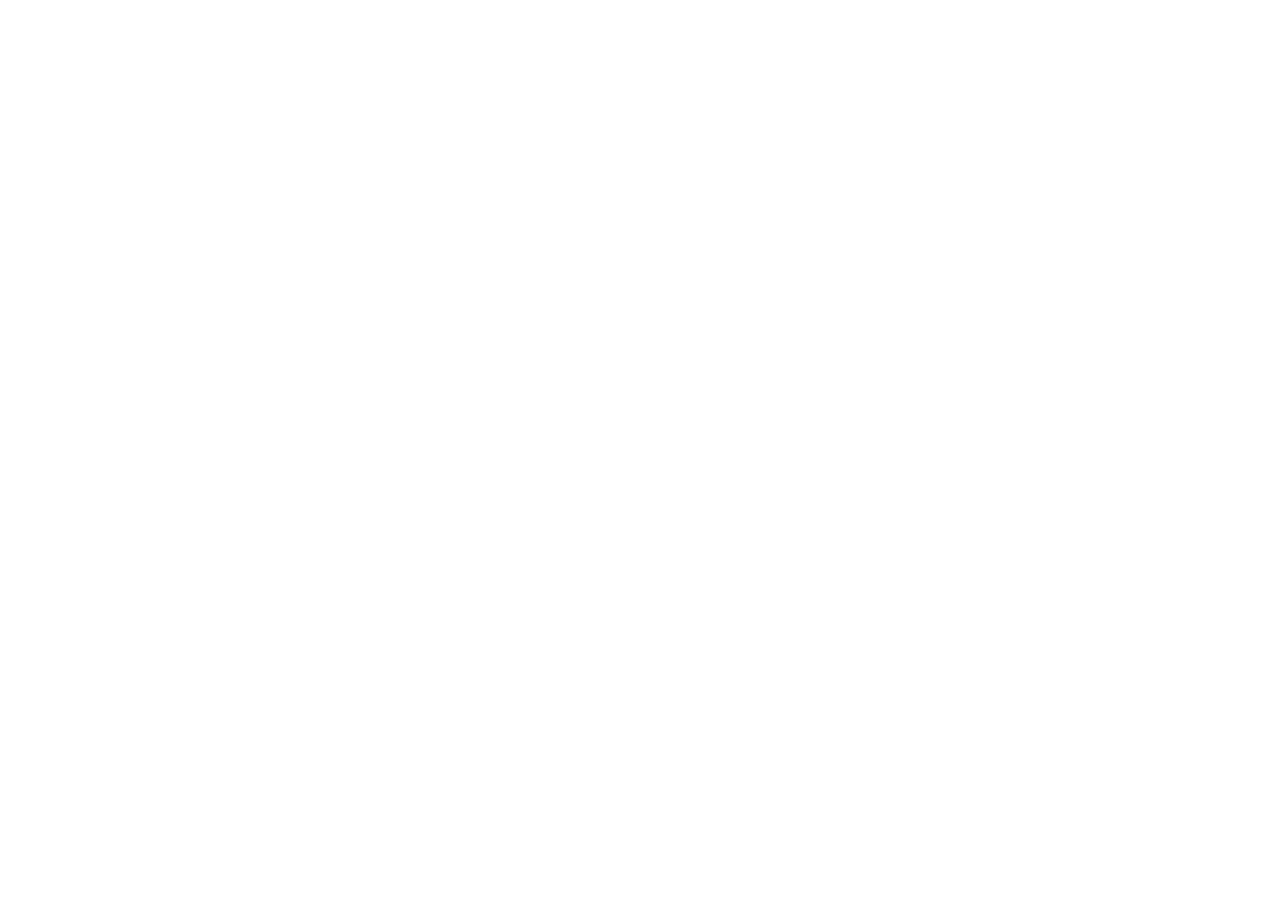
==== www/index.html @ b35c1540 "first commit" ====
<!DOCTYPE html>
<html>
  <head>
    <meta charset="utf-8">
    <meta name="viewport" content="initial-scale=1, maximum-scale=1, user-scalable=no, width=device-width">
    <title></title>

    <link href="lib/ionic/css/ionic.css" rel="stylesheet">
    <link href="css/style.css" rel="stylesheet">

    <!-- IF using Sass (run gulp sass first), then uncomment below and remove the CSS includes above
    <link href="css/ionic.app.css" rel="stylesheet">
    -->

    <!-- ionic/angularjs js -->
    <script src="lib/ionic/js/ionic.bundle.js"></script>

    <!-- cordova script (this will be a 404 during development) -->
    <script src="cordova.js"></script>

    <!-- your app's js -->
    <script src="js/app.js"></script>
    <script src="js/controllers.js"></script>
    <script src="js/services.js"></script>
  </head>
  <body ng-app="starter">
    <!--
      The nav bar that will be updated as we navigate between views.
    -->
    <ion-nav-bar class="bar-stable">
      <ion-nav-back-button>
      </ion-nav-back-button>
    </ion-nav-bar>
    <!--
      The views will be rendered in the <ion-nav-view> directive below
      Templates are in the /templates folder (but you could also
      have templates inline in this html file if you'd like).
    -->
    <ion-nav-view></ion-nav-view>
  </body>
</html>
---- www/css/style.css ----
/* Empty. Add your own CSS if you like */


.user-size {
    padding-right: 35px
}

.user-sport {
	color: black;

}
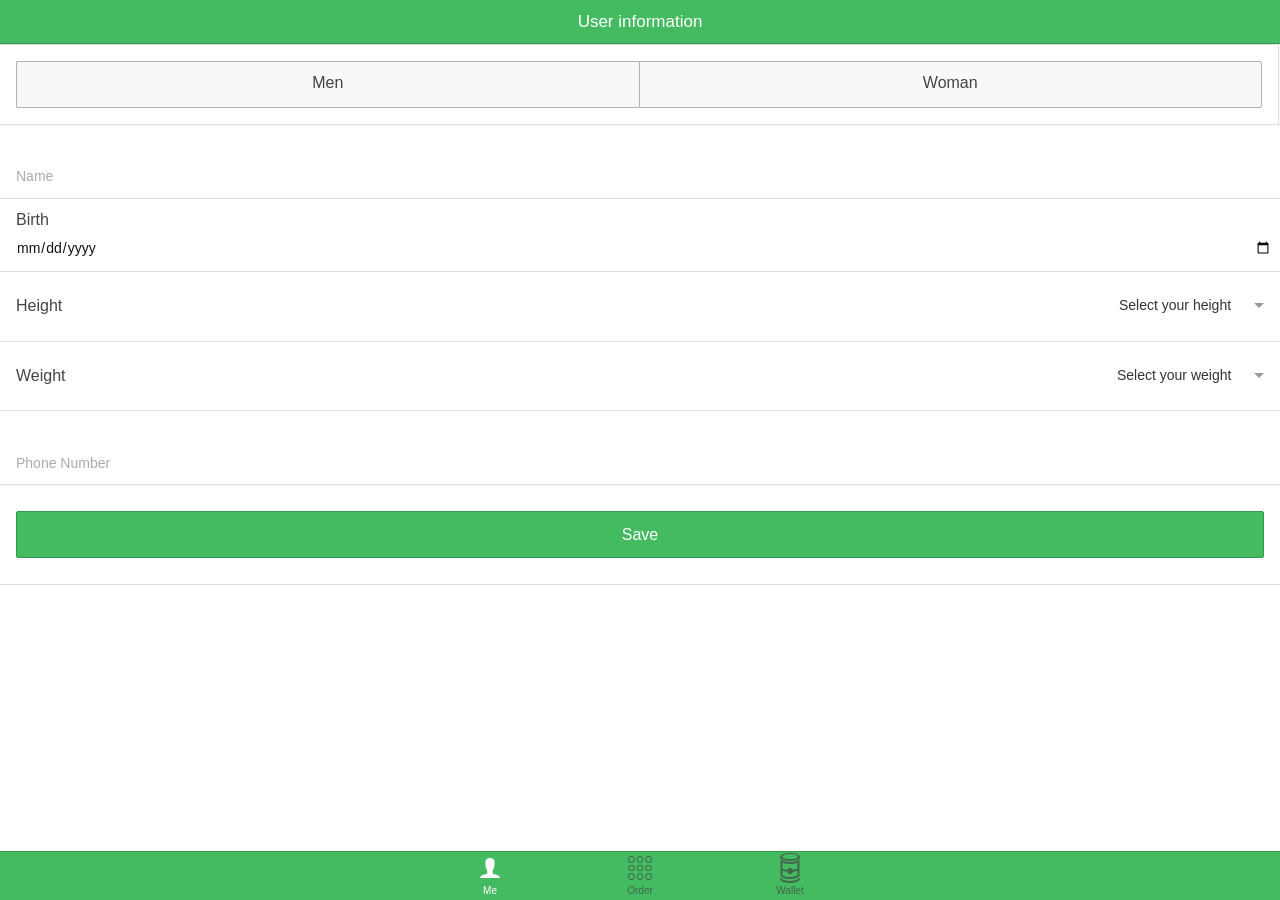
==== commit cf571a6b: "Progres.." ====
--- a/www/index.html
+++ b/www/index.html
@@ -5,12 +5,9 @@
     <meta name="viewport" content="initial-scale=1, maximum-scale=1, user-scalable=no, width=device-width">
     <title></title>
 
-    <link href="lib/ionic/css/ionic.css" rel="stylesheet">
-    <link href="css/style.css" rel="stylesheet">
 
-    <!-- IF using Sass (run gulp sass first), then uncomment below and remove the CSS includes above
+    <!-- compiled css output -->
     <link href="css/ionic.app.css" rel="stylesheet">
-    -->
 
     <!-- ionic/angularjs js -->
     <script src="lib/ionic/js/ionic.bundle.js"></script>
@@ -27,7 +24,7 @@
     <!--
       The nav bar that will be updated as we navigate between views.
     -->
-    <ion-nav-bar class="bar-stable">
+    <ion-nav-bar class="bar-balanced">
       <ion-nav-back-button>
       </ion-nav-back-button>
     </ion-nav-bar>
--- a/www/css/ionic.app.css
+++ b/www/css/ionic.app.css
@@ -0,0 +1,7703 @@
+@charset "UTF-8";
+@import url(style.css);
+/*
+To customize the look and feel of Ionic, you can override the variables
+in ionic's _variables.scss file.
+
+For example, you might change some of the default colors:
+
+$light:                           #fff !default;
+$stable:                          #f8f8f8 !default;
+$positive:                        #387ef5 !default;
+$calm:                            #11c1f3 !default;
+$balanced:                        #33cd5f !default;
+$energized:                       #ffc900 !default;
+$assertive:                       #ef473a !default;
+$royal:                           #886aea !default;
+$dark:                            #444 !default;
+*/
+/*!
+  Ionicons, v2.0.1
+  Created by Ben Sperry for the Ionic Framework, http://ionicons.com/
+  https://twitter.com/benjsperry  https://twitter.com/ionicframework
+  MIT License: https://github.com/driftyco/ionicons
+
+  Android-style icons originally built by Google’s
+  Material Design Icons: https://github.com/google/material-design-icons
+  used under CC BY http://creativecommons.org/licenses/by/4.0/
+  Modified icons to fit ionicon’s grid from original.
+*/
+@font-face {
+  font-family: "Ionicons";
+  src: url("../lib/ionic/fonts/ionicons.eot?v=2.0.1");
+  src: url("../lib/ionic/fonts/ionicons.eot?v=2.0.1#iefix") format("embedded-opentype"), url("../lib/ionic/fonts/ionicons.ttf?v=2.0.1") format("truetype"), url("../lib/ionic/fonts/ionicons.woff?v=2.0.1") format("woff"), url("../lib/ionic/fonts/ionicons.woff") format("woff"), url("../lib/ionic/fonts/ionicons.svg?v=2.0.1#Ionicons") format("svg");
+  font-weight: normal;
+  font-style: normal; }
+
+.ion, .ionicons, .ion-alert:before, .ion-alert-circled:before, .ion-android-add:before, .ion-android-add-circle:before, .ion-android-alarm-clock:before, .ion-android-alert:before, .ion-android-apps:before, .ion-android-archive:before, .ion-android-arrow-back:before, .ion-android-arrow-down:before, .ion-android-arrow-dropdown:before, .ion-android-arrow-dropdown-circle:before, .ion-android-arrow-dropleft:before, .ion-android-arrow-dropleft-circle:before, .ion-android-arrow-dropright:before, .ion-android-arrow-dropright-circle:before, .ion-android-arrow-dropup:before, .ion-android-arrow-dropup-circle:before, .ion-android-arrow-forward:before, .ion-android-arrow-up:before, .ion-android-attach:before, .ion-android-bar:before, .ion-android-bicycle:before, .ion-android-boat:before, .ion-android-bookmark:before, .ion-android-bulb:before, .ion-android-bus:before, .ion-android-calendar:before, .ion-android-call:before, .ion-android-camera:before, .ion-android-cancel:before, .ion-android-car:before, .ion-android-cart:before, .ion-android-chat:before, .ion-android-checkbox:before, .ion-android-checkbox-blank:before, .ion-android-checkbox-outline:before, .ion-android-checkbox-outline-blank:before, .ion-android-checkmark-circle:before, .ion-android-clipboard:before, .ion-android-close:before, .ion-android-cloud:before, .ion-android-cloud-circle:before, .ion-android-cloud-done:before, .ion-android-cloud-outline:before, .ion-android-color-palette:before, .ion-android-compass:before, .ion-android-contact:before, .ion-android-contacts:before, .ion-android-contract:before, .ion-android-create:before, .ion-android-delete:before, .ion-android-desktop:before, .ion-android-document:before, .ion-android-done:before, .ion-android-done-all:before, .ion-android-download:before, .ion-android-drafts:before, .ion-android-exit:before, .ion-android-expand:before, .ion-android-favorite:before, .ion-android-favorite-outline:before, .ion-android-film:before, .ion-android-folder:before, .ion-android-folder-open:before, .ion-android-funnel:before, .ion-android-globe:before, .ion-android-hand:before, .ion-android-hangout:before, .ion-android-happy:before, .ion-android-home:before, .ion-android-image:before, .ion-android-laptop:before, .ion-android-list:before, .ion-android-locate:before, .ion-android-lock:before, .ion-android-mail:before, .ion-android-map:before, .ion-android-menu:before, .ion-android-microphone:before, .ion-android-microphone-off:before, .ion-android-more-horizontal:before, .ion-android-more-vertical:before, .ion-android-navigate:before, .ion-android-notifications:before, .ion-android-notifications-none:before, .ion-android-notifications-off:before, .ion-android-open:before, .ion-android-options:before, .ion-android-people:before, .ion-android-person:before, .ion-android-person-add:before, .ion-android-phone-landscape:before, .ion-android-phone-portrait:before, .ion-android-pin:before, .ion-android-plane:before, .ion-android-playstore:before, .ion-android-print:before, .ion-android-radio-button-off:before, .ion-android-radio-button-on:before, .ion-android-refresh:before, .ion-android-remove:before, .ion-android-remove-circle:before, .ion-android-restaurant:before, .ion-android-sad:before, .ion-android-search:before, .ion-android-send:before, .ion-android-settings:before, .ion-android-share:before, .ion-android-share-alt:before, .ion-android-star:before, .ion-android-star-half:before, .ion-android-star-outline:before, .ion-android-stopwatch:before, .ion-android-subway:before, .ion-android-sunny:before, .ion-android-sync:before, .ion-android-textsms:before, .ion-android-time:before, .ion-android-train:before, .ion-android-unlock:before, .ion-android-upload:before, .ion-android-volume-down:before, .ion-android-volume-mute:before, .ion-android-volume-off:before, .ion-android-volume-up:before, .ion-android-walk:before, .ion-android-warning:before, .ion-android-watch:before, .ion-android-wifi:before, .ion-aperture:before, .ion-archive:before, .ion-arrow-down-a:before, .ion-arrow-down-b:before, .ion-arrow-down-c:before, .ion-arrow-expand:before, .ion-arrow-graph-down-left:before, .ion-arrow-graph-down-right:before, .ion-arrow-graph-up-left:before, .ion-arrow-graph-up-right:before, .ion-arrow-left-a:before, .ion-arrow-left-b:before, .ion-arrow-left-c:before, .ion-arrow-move:before, .ion-arrow-resize:before, .ion-arrow-return-left:before, .ion-arrow-return-right:before, .ion-arrow-right-a:before, .ion-arrow-right-b:before, .ion-arrow-right-c:before, .ion-arrow-shrink:before, .ion-arrow-swap:before, .ion-arrow-up-a:before, .ion-arrow-up-b:before, .ion-arrow-up-c:before, .ion-asterisk:before, .ion-at:before, .ion-backspace:before, .ion-backspace-outline:before, .ion-bag:before, .ion-battery-charging:before, .ion-battery-empty:before, .ion-battery-full:before, .ion-battery-half:before, .ion-battery-low:before, .ion-beaker:before, .ion-beer:before, .ion-bluetooth:before, .ion-bonfire:before, .ion-bookmark:before, .ion-bowtie:before, .ion-briefcase:before, .ion-bug:before, .ion-calculator:before, .ion-calendar:before, .ion-camera:before, .ion-card:before, .ion-cash:before, .ion-chatbox:before, .ion-chatbox-working:before, .ion-chatboxes:before, .ion-chatbubble:before, .ion-chatbubble-working:before, .ion-chatbubbles:before, .ion-checkmark:before, .ion-checkmark-circled:before, .ion-checkmark-round:before, .ion-chevron-down:before, .ion-chevron-left:before, .ion-chevron-right:before, .ion-chevron-up:before, .ion-clipboard:before, .ion-clock:before, .ion-close:before, .ion-close-circled:before, .ion-close-round:before, .ion-closed-captioning:before, .ion-cloud:before, .ion-code:before, .ion-code-download:before, .ion-code-working:before, .ion-coffee:before, .ion-compass:before, .ion-compose:before, .ion-connection-bars:before, .ion-contrast:before, .ion-crop:before, .ion-cube:before, .ion-disc:before, .ion-document:before, .ion-document-text:before, .ion-drag:before, .ion-earth:before, .ion-easel:before, .ion-edit:before, .ion-egg:before, .ion-eject:before, .ion-email:before, .ion-email-unread:before, .ion-erlenmeyer-flask:before, .ion-erlenmeyer-flask-bubbles:before, .ion-eye:before, .ion-eye-disabled:before, .ion-female:before, .ion-filing:before, .ion-film-marker:before, .ion-fireball:before, .ion-flag:before, .ion-flame:before, .ion-flash:before, .ion-flash-off:before, .ion-folder:before, .ion-fork:before, .ion-fork-repo:before, .ion-forward:before, .ion-funnel:before, .ion-gear-a:before, .ion-gear-b:before, .ion-grid:before, .ion-hammer:before, .ion-happy:before, .ion-happy-outline:before, .ion-headphone:before, .ion-heart:before, .ion-heart-broken:before, .ion-help:before, .ion-help-buoy:before, .ion-help-circled:before, .ion-home:before, .ion-icecream:before, .ion-image:before, .ion-images:before, .ion-information:before, .ion-information-circled:before, .ion-ionic:before, .ion-ios-alarm:before, .ion-ios-alarm-outline:before, .ion-ios-albums:before, .ion-ios-albums-outline:before, .ion-ios-americanfootball:before, .ion-ios-americanfootball-outline:before, .ion-ios-analytics:before, .ion-ios-analytics-outline:before, .ion-ios-arrow-back:before, .ion-ios-arrow-down:before, .ion-ios-arrow-forward:before, .ion-ios-arrow-left:before, .ion-ios-arrow-right:before, .ion-ios-arrow-thin-down:before, .ion-ios-arrow-thin-left:before, .ion-ios-arrow-thin-right:before, .ion-ios-arrow-thin-up:before, .ion-ios-arrow-up:before, .ion-ios-at:before, .ion-ios-at-outline:before, .ion-ios-barcode:before, .ion-ios-barcode-outline:before, .ion-ios-baseball:before, .ion-ios-baseball-outline:before, .ion-ios-basketball:before, .ion-ios-basketball-outline:before, .ion-ios-bell:before, .ion-ios-bell-outline:before, .ion-ios-body:before, .ion-ios-body-outline:before, .ion-ios-bolt:before, .ion-ios-bolt-outline:before, .ion-ios-book:before, .ion-ios-book-outline:before, .ion-ios-bookmarks:before, .ion-ios-bookmarks-outline:before, .ion-ios-box:before, .ion-ios-box-outline:before, .ion-ios-briefcase:before, .ion-ios-briefcase-outline:before, .ion-ios-browsers:before, .ion-ios-browsers-outline:before, .ion-ios-calculator:before, .ion-ios-calculator-outline:before, .ion-ios-calendar:before, .ion-ios-calendar-outline:before, .ion-ios-camera:before, .ion-ios-camera-outline:before, .ion-ios-cart:before, .ion-ios-cart-outline:before, .ion-ios-chatboxes:before, .ion-ios-chatboxes-outline:before, .ion-ios-chatbubble:before, .ion-ios-chatbubble-outline:before, .ion-ios-checkmark:before, .ion-ios-checkmark-empty:before, .ion-ios-checkmark-outline:before, .ion-ios-circle-filled:before, .ion-ios-circle-outline:before, .ion-ios-clock:before, .ion-ios-clock-outline:before, .ion-ios-close:before, .ion-ios-close-empty:before, .ion-ios-close-outline:before, .ion-ios-cloud:before, .ion-ios-cloud-download:before, .ion-ios-cloud-download-outline:before, .ion-ios-cloud-outline:before, .ion-ios-cloud-upload:before, .ion-ios-cloud-upload-outline:before, .ion-ios-cloudy:before, .ion-ios-cloudy-night:before, .ion-ios-cloudy-night-outline:before, .ion-ios-cloudy-outline:before, .ion-ios-cog:before, .ion-ios-cog-outline:before, .ion-ios-color-filter:before, .ion-ios-color-filter-outline:before, .ion-ios-color-wand:before, .ion-ios-color-wand-outline:before, .ion-ios-compose:before, .ion-ios-compose-outline:before, .ion-ios-contact:before, .ion-ios-contact-outline:before, .ion-ios-copy:before, .ion-ios-copy-outline:before, .ion-ios-crop:before, .ion-ios-crop-strong:before, .ion-ios-download:before, .ion-ios-download-outline:before, .ion-ios-drag:before, .ion-ios-email:before, .ion-ios-email-outline:before, .ion-ios-eye:before, .ion-ios-eye-outline:before, .ion-ios-fastforward:before, .ion-ios-fastforward-outline:before, .ion-ios-filing:before, .ion-ios-filing-outline:before, .ion-ios-film:before, .ion-ios-film-outline:before, .ion-ios-flag:before, .ion-ios-flag-outline:before, .ion-ios-flame:before, .ion-ios-flame-outline:before, .ion-ios-flask:before, .ion-ios-flask-outline:before, .ion-ios-flower:before, .ion-ios-flower-outline:before, .ion-ios-folder:before, .ion-ios-folder-outline:before, .ion-ios-football:before, .ion-ios-football-outline:before, .ion-ios-game-controller-a:before, .ion-ios-game-controller-a-outline:before, .ion-ios-game-controller-b:before, .ion-ios-game-controller-b-outline:before, .ion-ios-gear:before, .ion-ios-gear-outline:before, .ion-ios-glasses:before, .ion-ios-glasses-outline:before, .ion-ios-grid-view:before, .ion-ios-grid-view-outline:before, .ion-ios-heart:before, .ion-ios-heart-outline:before, .ion-ios-help:before, .ion-ios-help-empty:before, .ion-ios-help-outline:before, .ion-ios-home:before, .ion-ios-home-outline:before, .ion-ios-infinite:before, .ion-ios-infinite-outline:before, .ion-ios-information:before, .ion-ios-information-empty:before, .ion-ios-information-outline:before, .ion-ios-ionic-outline:before, .ion-ios-keypad:before, .ion-ios-keypad-outline:before, .ion-ios-lightbulb:before, .ion-ios-lightbulb-outline:before, .ion-ios-list:before, .ion-ios-list-outline:before, .ion-ios-location:before, .ion-ios-location-outline:before, .ion-ios-locked:before, .ion-ios-locked-outline:before, .ion-ios-loop:before, .ion-ios-loop-strong:before, .ion-ios-medical:before, .ion-ios-medical-outline:before, .ion-ios-medkit:before, .ion-ios-medkit-outline:before, .ion-ios-mic:before, .ion-ios-mic-off:before, .ion-ios-mic-outline:before, .ion-ios-minus:before, .ion-ios-minus-empty:before, .ion-ios-minus-outline:before, .ion-ios-monitor:before, .ion-ios-monitor-outline:before, .ion-ios-moon:before, .ion-ios-moon-outline:before, .ion-ios-more:before, .ion-ios-more-outline:before, .ion-ios-musical-note:before, .ion-ios-musical-notes:before, .ion-ios-navigate:before, .ion-ios-navigate-outline:before, .ion-ios-nutrition:before, .ion-ios-nutrition-outline:before, .ion-ios-paper:before, .ion-ios-paper-outline:before, .ion-ios-paperplane:before, .ion-ios-paperplane-outline:before, .ion-ios-partlysunny:before, .ion-ios-partlysunny-outline:before, .ion-ios-pause:before, .ion-ios-pause-outline:before, .ion-ios-paw:before, .ion-ios-paw-outline:before, .ion-ios-people:before, .ion-ios-people-outline:before, .ion-ios-person:before, .ion-ios-person-outline:before, .ion-ios-personadd:before, .ion-ios-personadd-outline:before, .ion-ios-photos:before, .ion-ios-photos-outline:before, .ion-ios-pie:before, .ion-ios-pie-outline:before, .ion-ios-pint:before, .ion-ios-pint-outline:before, .ion-ios-play:before, .ion-ios-play-outline:before, .ion-ios-plus:before, .ion-ios-plus-empty:before, .ion-ios-plus-outline:before, .ion-ios-pricetag:before, .ion-ios-pricetag-outline:before, .ion-ios-pricetags:before, .ion-ios-pricetags-outline:before, .ion-ios-printer:before, .ion-ios-printer-outline:before, .ion-ios-pulse:before, .ion-ios-pulse-strong:before, .ion-ios-rainy:before, .ion-ios-rainy-outline:before, .ion-ios-recording:before, .ion-ios-recording-outline:before, .ion-ios-redo:before, .ion-ios-redo-outline:before, .ion-ios-refresh:before, .ion-ios-refresh-empty:before, .ion-ios-refresh-outline:before, .ion-ios-reload:before, .ion-ios-reverse-camera:before, .ion-ios-reverse-camera-outline:before, .ion-ios-rewind:before, .ion-ios-rewind-outline:before, .ion-ios-rose:before, .ion-ios-rose-outline:before, .ion-ios-search:before, .ion-ios-search-strong:before, .ion-ios-settings:before, .ion-ios-settings-strong:before, .ion-ios-shuffle:before, .ion-ios-shuffle-strong:before, .ion-ios-skipbackward:before, .ion-ios-skipbackward-outline:before, .ion-ios-skipforward:before, .ion-ios-skipforward-outline:before, .ion-ios-snowy:before, .ion-ios-speedometer:before, .ion-ios-speedometer-outline:before, .ion-ios-star:before, .ion-ios-star-half:before, .ion-ios-star-outline:before, .ion-ios-stopwatch:before, .ion-ios-stopwatch-outline:before, .ion-ios-sunny:before, .ion-ios-sunny-outline:before, .ion-ios-telephone:before, .ion-ios-telephone-outline:before, .ion-ios-tennisball:before, .ion-ios-tennisball-outline:before, .ion-ios-thunderstorm:before, .ion-ios-thunderstorm-outline:before, .ion-ios-time:before, .ion-ios-time-outline:before, .ion-ios-timer:before, .ion-ios-timer-outline:before, .ion-ios-toggle:before, .ion-ios-toggle-outline:before, .ion-ios-trash:before, .ion-ios-trash-outline:before, .ion-ios-undo:before, .ion-ios-undo-outline:before, .ion-ios-unlocked:before, .ion-ios-unlocked-outline:before, .ion-ios-upload:before, .ion-ios-upload-outline:before, .ion-ios-videocam:before, .ion-ios-videocam-outline:before, .ion-ios-volume-high:before, .ion-ios-volume-low:before, .ion-ios-wineglass:before, .ion-ios-wineglass-outline:before, .ion-ios-world:before, .ion-ios-world-outline:before, .ion-ipad:before, .ion-iphone:before, .ion-ipod:before, .ion-jet:before, .ion-key:before, .ion-knife:before, .ion-laptop:before, .ion-leaf:before, .ion-levels:before, .ion-lightbulb:before, .ion-link:before, .ion-load-a:before, .ion-load-b:before, .ion-load-c:before, .ion-load-d:before, .ion-location:before, .ion-lock-combination:before, .ion-locked:before, .ion-log-in:before, .ion-log-out:before, .ion-loop:before, .ion-magnet:before, .ion-male:before, .ion-man:before, .ion-map:before, .ion-medkit:before, .ion-merge:before, .ion-mic-a:before, .ion-mic-b:before, .ion-mic-c:before, .ion-minus:before, .ion-minus-circled:before, .ion-minus-round:before, .ion-model-s:before, .ion-monitor:before, .ion-more:before, .ion-mouse:before, .ion-music-note:before, .ion-navicon:before, .ion-navicon-round:before, .ion-navigate:before, .ion-network:before, .ion-no-smoking:before, .ion-nuclear:before, .ion-outlet:before, .ion-paintbrush:before, .ion-paintbucket:before, .ion-paper-airplane:before, .ion-paperclip:before, .ion-pause:before, .ion-person:before, .ion-person-add:before, .ion-person-stalker:before, .ion-pie-graph:before, .ion-pin:before, .ion-pinpoint:before, .ion-pizza:before, .ion-plane:before, .ion-planet:before, .ion-play:before, .ion-playstation:before, .ion-plus:before, .ion-plus-circled:before, .ion-plus-round:before, .ion-podium:before, .ion-pound:before, .ion-power:before, .ion-pricetag:before, .ion-pricetags:before, .ion-printer:before, .ion-pull-request:before, .ion-qr-scanner:before, .ion-quote:before, .ion-radio-waves:before, .ion-record:before, .ion-refresh:before, .ion-reply:before, .ion-reply-all:before, .ion-ribbon-a:before, .ion-ribbon-b:before, .ion-sad:before, .ion-sad-outline:before, .ion-scissors:before, .ion-search:before, .ion-settings:before, .ion-share:before, .ion-shuffle:before, .ion-skip-backward:before, .ion-skip-forward:before, .ion-social-android:before, .ion-social-android-outline:before, .ion-social-angular:before, .ion-social-angular-outline:before, .ion-social-apple:before, .ion-social-apple-outline:before, .ion-social-bitcoin:before, .ion-social-bitcoin-outline:before, .ion-social-buffer:before, .ion-social-buffer-outline:before, .ion-social-chrome:before, .ion-social-chrome-outline:before, .ion-social-codepen:before, .ion-social-codepen-outline:before, .ion-social-css3:before, .ion-social-css3-outline:before, .ion-social-designernews:before, .ion-social-designernews-outline:before, .ion-social-dribbble:before, .ion-social-dribbble-outline:before, .ion-social-dropbox:before, .ion-social-dropbox-outline:before, .ion-social-euro:before, .ion-social-euro-outline:before, .ion-social-facebook:before, .ion-social-facebook-outline:before, .ion-social-foursquare:before, .ion-social-foursquare-outline:before, .ion-social-freebsd-devil:before, .ion-social-github:before, .ion-social-github-outline:before, .ion-social-google:before, .ion-social-google-outline:before, .ion-social-googleplus:before, .ion-social-googleplus-outline:before, .ion-social-hackernews:before, .ion-social-hackernews-outline:before, .ion-social-html5:before, .ion-social-html5-outline:before, .ion-social-instagram:before, .ion-social-instagram-outline:before, .ion-social-javascript:before, .ion-social-javascript-outline:before, .ion-social-linkedin:before, .ion-social-linkedin-outline:before, .ion-social-markdown:before, .ion-social-nodejs:before, .ion-social-octocat:before, .ion-social-pinterest:before, .ion-social-pinterest-outline:before, .ion-social-python:before, .ion-social-reddit:before, .ion-social-reddit-outline:before, .ion-social-rss:before, .ion-social-rss-outline:before, .ion-social-sass:before, .ion-social-skype:before, .ion-social-skype-outline:before, .ion-social-snapchat:before, .ion-social-snapchat-outline:before, .ion-social-tumblr:before, .ion-social-tumblr-outline:before, .ion-social-tux:before, .ion-social-twitch:before, .ion-social-twitch-outline:before, .ion-social-twitter:before, .ion-social-twitter-outline:before, .ion-social-usd:before, .ion-social-usd-outline:before, .ion-social-vimeo:before, .ion-social-vimeo-outline:before, .ion-social-whatsapp:before, .ion-social-whatsapp-outline:before, .ion-social-windows:before, .ion-social-windows-outline:before, .ion-social-wordpress:before, .ion-social-wordpress-outline:before, .ion-social-yahoo:before, .ion-social-yahoo-outline:before, .ion-social-yen:before, .ion-social-yen-outline:before, .ion-social-youtube:before, .ion-social-youtube-outline:before, .ion-soup-can:before, .ion-soup-can-outline:before, .ion-speakerphone:before, .ion-speedometer:before, .ion-spoon:before, .ion-star:before, .ion-stats-bars:before, .ion-steam:before, .ion-stop:before, .ion-thermometer:before, .ion-thumbsdown:before, .ion-thumbsup:before, .ion-toggle:before, .ion-toggle-filled:before, .ion-transgender:before, .ion-trash-a:before, .ion-trash-b:before, .ion-trophy:before, .ion-tshirt:before, .ion-tshirt-outline:before, .ion-umbrella:before, .ion-university:before, .ion-unlocked:before, .ion-upload:before, .ion-usb:before, .ion-videocamera:before, .ion-volume-high:before, .ion-volume-low:before, .ion-volume-medium:before, .ion-volume-mute:before, .ion-wand:before, .ion-waterdrop:before, .ion-wifi:before, .ion-wineglass:before, .ion-woman:before, .ion-wrench:before, .ion-xbox:before {
+  display: inline-block;
+  font-family: "Ionicons";
+  speak: none;
+  font-style: normal;
+  font-weight: normal;
+  font-variant: normal;
+  text-transform: none;
+  text-rendering: auto;
+  line-height: 1;
+  -webkit-font-smoothing: antialiased;
+  -moz-osx-font-smoothing: grayscale; }
+
+.ion-alert:before {
+  content: "\f101"; }
+
+.ion-alert-circled:before {
+  content: "\f100"; }
+
+.ion-android-add:before {
+  content: "\f2c7"; }
+
+.ion-android-add-circle:before {
+  content: "\f359"; }
+
+.ion-android-alarm-clock:before {
+  content: "\f35a"; }
+
+.ion-android-alert:before {
+  content: "\f35b"; }
+
+.ion-android-apps:before {
+  content: "\f35c"; }
+
+.ion-android-archive:before {
+  content: "\f2c9"; }
+
+.ion-android-arrow-back:before {
+  content: "\f2ca"; }
+
+.ion-android-arrow-down:before {
+  content: "\f35d"; }
+
+.ion-android-arrow-dropdown:before {
+  content: "\f35f"; }
+
+.ion-android-arrow-dropdown-circle:before {
+  content: "\f35e"; }
+
+.ion-android-arrow-dropleft:before {
+  content: "\f361"; }
+
+.ion-android-arrow-dropleft-circle:before {
+  content: "\f360"; }
+
+.ion-android-arrow-dropright:before {
+  content: "\f363"; }
+
+.ion-android-arrow-dropright-circle:before {
+  content: "\f362"; }
+
+.ion-android-arrow-dropup:before {
+  content: "\f365"; }
+
+.ion-android-arrow-dropup-circle:before {
+  content: "\f364"; }
+
+.ion-android-arrow-forward:before {
+  content: "\f30f"; }
+
+.ion-android-arrow-up:before {
+  content: "\f366"; }
+
+.ion-android-attach:before {
+  content: "\f367"; }
+
+.ion-android-bar:before {
+  content: "\f368"; }
+
+.ion-android-bicycle:before {
+  content: "\f369"; }
+
+.ion-android-boat:before {
+  content: "\f36a"; }
+
+.ion-android-bookmark:before {
+  content: "\f36b"; }
+
+.ion-android-bulb:before {
+  content: "\f36c"; }
+
+.ion-android-bus:before {
+  content: "\f36d"; }
+
+.ion-android-calendar:before {
+  content: "\f2d1"; }
+
+.ion-android-call:before {
+  content: "\f2d2"; }
+
+.ion-android-camera:before {
+  content: "\f2d3"; }
+
+.ion-android-cancel:before {
+  content: "\f36e"; }
+
+.ion-android-car:before {
+  content: "\f36f"; }
+
+.ion-android-cart:before {
+  content: "\f370"; }
+
+.ion-android-chat:before {
+  content: "\f2d4"; }
+
+.ion-android-checkbox:before {
+  content: "\f374"; }
+
+.ion-android-checkbox-blank:before {
+  content: "\f371"; }
+
+.ion-android-checkbox-outline:before {
+  content: "\f373"; }
+
+.ion-android-checkbox-outline-blank:before {
+  content: "\f372"; }
+
+.ion-android-checkmark-circle:before {
+  content: "\f375"; }
+
+.ion-android-clipboard:before {
+  content: "\f376"; }
+
+.ion-android-close:before {
+  content: "\f2d7"; }
+
+.ion-android-cloud:before {
+  content: "\f37a"; }
+
+.ion-android-cloud-circle:before {
+  content: "\f377"; }
+
+.ion-android-cloud-done:before {
+  content: "\f378"; }
+
+.ion-android-cloud-outline:before {
+  content: "\f379"; }
+
+.ion-android-color-palette:before {
+  content: "\f37b"; }
+
+.ion-android-compass:before {
+  content: "\f37c"; }
+
+.ion-android-contact:before {
+  content: "\f2d8"; }
+
+.ion-android-contacts:before {
+  content: "\f2d9"; }
+
+.ion-android-contract:before {
+  content: "\f37d"; }
+
+.ion-android-create:before {
+  content: "\f37e"; }
+
+.ion-android-delete:before {
+  content: "\f37f"; }
+
+.ion-android-desktop:before {
+  content: "\f380"; }
+
+.ion-android-document:before {
+  content: "\f381"; }
+
+.ion-android-done:before {
+  content: "\f383"; }
+
+.ion-android-done-all:before {
+  content: "\f382"; }
+
+.ion-android-download:before {
+  content: "\f2dd"; }
+
+.ion-android-drafts:before {
+  content: "\f384"; }
+
+.ion-android-exit:before {
+  content: "\f385"; }
+
+.ion-android-expand:before {
+  content: "\f386"; }
+
+.ion-android-favorite:before {
+  content: "\f388"; }
+
+.ion-android-favorite-outline:before {
+  content: "\f387"; }
+
+.ion-android-film:before {
+  content: "\f389"; }
+
+.ion-android-folder:before {
+  content: "\f2e0"; }
+
+.ion-android-folder-open:before {
+  content: "\f38a"; }
+
+.ion-android-funnel:before {
+  content: "\f38b"; }
+
+.ion-android-globe:before {
+  content: "\f38c"; }
+
+.ion-android-hand:before {
+  content: "\f2e3"; }
+
+.ion-android-hangout:before {
+  content: "\f38d"; }
+
+.ion-android-happy:before {
+  content: "\f38e"; }
+
+.ion-android-home:before {
+  content: "\f38f"; }
+
+.ion-android-image:before {
+  content: "\f2e4"; }
+
+.ion-android-laptop:before {
+  content: "\f390"; }
+
+.ion-android-list:before {
+  content: "\f391"; }
+
+.ion-android-locate:before {
+  content: "\f2e9"; }
+
+.ion-android-lock:before {
+  content: "\f392"; }
+
+.ion-android-mail:before {
+  content: "\f2eb"; }
+
+.ion-android-map:before {
+  content: "\f393"; }
+
+.ion-android-menu:before {
+  content: "\f394"; }
+
+.ion-android-microphone:before {
+  content: "\f2ec"; }
+
+.ion-android-microphone-off:before {
+  content: "\f395"; }
+
+.ion-android-more-horizontal:before {
+  content: "\f396"; }
+
+.ion-android-more-vertical:before {
+  content: "\f397"; }
+
+.ion-android-navigate:before {
+  content: "\f398"; }
+
+.ion-android-notifications:before {
+  content: "\f39b"; }
+
+.ion-android-notifications-none:before {
+  content: "\f399"; }
+
+.ion-android-notifications-off:before {
+  content: "\f39a"; }
+
+.ion-android-open:before {
+  content: "\f39c"; }
+
+.ion-android-options:before {
+  content: "\f39d"; }
+
+.ion-android-people:before {
+  content: "\f39e"; }
+
+.ion-android-person:before {
+  content: "\f3a0"; }
+
+.ion-android-person-add:before {
+  content: "\f39f"; }
+
+.ion-android-phone-landscape:before {
+  content: "\f3a1"; }
+
+.ion-android-phone-portrait:before {
+  content: "\f3a2"; }
+
+.ion-android-pin:before {
+  content: "\f3a3"; }
+
+.ion-android-plane:before {
+  content: "\f3a4"; }
+
+.ion-android-playstore:before {
+  content: "\f2f0"; }
+
+.ion-android-print:before {
+  content: "\f3a5"; }
+
+.ion-android-radio-button-off:before {
+  content: "\f3a6"; }
+
+.ion-android-radio-button-on:before {
+  content: "\f3a7"; }
+
+.ion-android-refresh:before {
+  content: "\f3a8"; }
+
+.ion-android-remove:before {
+  content: "\f2f4"; }
+
+.ion-android-remove-circle:before {
+  content: "\f3a9"; }
+
+.ion-android-restaurant:before {
+  content: "\f3aa"; }
+
+.ion-android-sad:before {
+  content: "\f3ab"; }
+
+.ion-android-search:before {
+  content: "\f2f5"; }
+
+.ion-android-send:before {
+  content: "\f2f6"; }
+
+.ion-android-settings:before {
+  content: "\f2f7"; }
+
+.ion-android-share:before {
+  content: "\f2f8"; }
+
+.ion-android-share-alt:before {
+  content: "\f3ac"; }
+
+.ion-android-star:before {
+  content: "\f2fc"; }
+
+.ion-android-star-half:before {
+  content: "\f3ad"; }
+
+.ion-android-star-outline:before {
+  content: "\f3ae"; }
+
+.ion-android-stopwatch:before {
+  content: "\f2fd"; }
+
+.ion-android-subway:before {
+  content: "\f3af"; }
+
+.ion-android-sunny:before {
+  content: "\f3b0"; }
+
+.ion-android-sync:before {
+  content: "\f3b1"; }
+
+.ion-android-textsms:before {
+  content: "\f3b2"; }
+
+.ion-android-time:before {
+  content: "\f3b3"; }
+
+.ion-android-train:before {
+  content: "\f3b4"; }
+
+.ion-android-unlock:before {
+  content: "\f3b5"; }
+
+.ion-android-upload:before {
+  content: "\f3b6"; }
+
+.ion-android-volume-down:before {
+  content: "\f3b7"; }
+
+.ion-android-volume-mute:before {
+  content: "\f3b8"; }
+
+.ion-android-volume-off:before {
+  content: "\f3b9"; }
+
+.ion-android-volume-up:before {
+  content: "\f3ba"; }
+
+.ion-android-walk:before {
+  content: "\f3bb"; }
+
+.ion-android-warning:before {
+  content: "\f3bc"; }
+
+.ion-android-watch:before {
+  content: "\f3bd"; }
+
+.ion-android-wifi:before {
+  content: "\f305"; }
+
+.ion-aperture:before {
+  content: "\f313"; }
+
+.ion-archive:before {
+  content: "\f102"; }
+
+.ion-arrow-down-a:before {
+  content: "\f103"; }
+
+.ion-arrow-down-b:before {
+  content: "\f104"; }
+
+.ion-arrow-down-c:before {
+  content: "\f105"; }
+
+.ion-arrow-expand:before {
+  content: "\f25e"; }
+
+.ion-arrow-graph-down-left:before {
+  content: "\f25f"; }
+
+.ion-arrow-graph-down-right:before {
+  content: "\f260"; }
+
+.ion-arrow-graph-up-left:before {
+  content: "\f261"; }
+
+.ion-arrow-graph-up-right:before {
+  content: "\f262"; }
+
+.ion-arrow-left-a:before {
+  content: "\f106"; }
+
+.ion-arrow-left-b:before {
+  content: "\f107"; }
+
+.ion-arrow-left-c:before {
+  content: "\f108"; }
+
+.ion-arrow-move:before {
+  content: "\f263"; }
+
+.ion-arrow-resize:before {
+  content: "\f264"; }
+
+.ion-arrow-return-left:before {
+  content: "\f265"; }
+
+.ion-arrow-return-right:before {
+  content: "\f266"; }
+
+.ion-arrow-right-a:before {
+  content: "\f109"; }
+
+.ion-arrow-right-b:before {
+  content: "\f10a"; }
+
+.ion-arrow-right-c:before {
+  content: "\f10b"; }
+
+.ion-arrow-shrink:before {
+  content: "\f267"; }
+
+.ion-arrow-swap:before {
+  content: "\f268"; }
+
+.ion-arrow-up-a:before {
+  content: "\f10c"; }
+
+.ion-arrow-up-b:before {
+  content: "\f10d"; }
+
+.ion-arrow-up-c:before {
+  content: "\f10e"; }
+
+.ion-asterisk:before {
+  content: "\f314"; }
+
+.ion-at:before {
+  content: "\f10f"; }
+
+.ion-backspace:before {
+  content: "\f3bf"; }
+
+.ion-backspace-outline:before {
+  content: "\f3be"; }
+
+.ion-bag:before {
+  content: "\f110"; }
+
+.ion-battery-charging:before {
+  content: "\f111"; }
+
+.ion-battery-empty:before {
+  content: "\f112"; }
+
+.ion-battery-full:before {
+  content: "\f113"; }
+
+.ion-battery-half:before {
+  content: "\f114"; }
+
+.ion-battery-low:before {
+  content: "\f115"; }
+
+.ion-beaker:before {
+  content: "\f269"; }
+
+.ion-beer:before {
+  content: "\f26a"; }
+
+.ion-bluetooth:before {
+  content: "\f116"; }
+
+.ion-bonfire:before {
+  content: "\f315"; }
+
+.ion-bookmark:before {
+  content: "\f26b"; }
+
+.ion-bowtie:before {
+  content: "\f3c0"; }
+
+.ion-briefcase:before {
+  content: "\f26c"; }
+
+.ion-bug:before {
+  content: "\f2be"; }
+
+.ion-calculator:before {
+  content: "\f26d"; }
+
+.ion-calendar:before {
+  content: "\f117"; }
+
+.ion-camera:before {
+  content: "\f118"; }
+
+.ion-card:before {
+  content: "\f119"; }
+
+.ion-cash:before {
+  content: "\f316"; }
+
+.ion-chatbox:before {
+  content: "\f11b"; }
+
+.ion-chatbox-working:before {
+  content: "\f11a"; }
+
+.ion-chatboxes:before {
+  content: "\f11c"; }
+
+.ion-chatbubble:before {
+  content: "\f11e"; }
+
+.ion-chatbubble-working:before {
+  content: "\f11d"; }
+
+.ion-chatbubbles:before {
+  content: "\f11f"; }
+
+.ion-checkmark:before {
+  content: "\f122"; }
+
+.ion-checkmark-circled:before {
+  content: "\f120"; }
+
+.ion-checkmark-round:before {
+  content: "\f121"; }
+
+.ion-chevron-down:before {
+  content: "\f123"; }
+
+.ion-chevron-left:before {
+  content: "\f124"; }
+
+.ion-chevron-right:before {
+  content: "\f125"; }
+
+.ion-chevron-up:before {
+  content: "\f126"; }
+
+.ion-clipboard:before {
+  content: "\f127"; }
+
+.ion-clock:before {
+  content: "\f26e"; }
+
+.ion-close:before {
+  content: "\f12a"; }
+
+.ion-close-circled:before {
+  content: "\f128"; }
+
+.ion-close-round:before {
+  content: "\f129"; }
+
+.ion-closed-captioning:before {
+  content: "\f317"; }
+
+.ion-cloud:before {
+  content: "\f12b"; }
+
+.ion-code:before {
+  content: "\f271"; }
+
+.ion-code-download:before {
+  content: "\f26f"; }
+
+.ion-code-working:before {
+  content: "\f270"; }
+
+.ion-coffee:before {
+  content: "\f272"; }
+
+.ion-compass:before {
+  content: "\f273"; }
+
+.ion-compose:before {
+  content: "\f12c"; }
+
+.ion-connection-bars:before {
+  content: "\f274"; }
+
+.ion-contrast:before {
+  content: "\f275"; }
+
+.ion-crop:before {
+  content: "\f3c1"; }
+
+.ion-cube:before {
+  content: "\f318"; }
+
+.ion-disc:before {
+  content: "\f12d"; }
+
+.ion-document:before {
+  content: "\f12f"; }
+
+.ion-document-text:before {
+  content: "\f12e"; }
+
+.ion-drag:before {
+  content: "\f130"; }
+
+.ion-earth:before {
+  content: "\f276"; }
+
+.ion-easel:before {
+  content: "\f3c2"; }
+
+.ion-edit:before {
+  content: "\f2bf"; }
+
+.ion-egg:before {
+  content: "\f277"; }
+
+.ion-eject:before {
+  content: "\f131"; }
+
+.ion-email:before {
+  content: "\f132"; }
+
+.ion-email-unread:before {
+  content: "\f3c3"; }
+
+.ion-erlenmeyer-flask:before {
+  content: "\f3c5"; }
+
+.ion-erlenmeyer-flask-bubbles:before {
+  content: "\f3c4"; }
+
+.ion-eye:before {
+  content: "\f133"; }
+
+.ion-eye-disabled:before {
+  content: "\f306"; }
+
+.ion-female:before {
+  content: "\f278"; }
+
+.ion-filing:before {
+  content: "\f134"; }
+
+.ion-film-marker:before {
+  content: "\f135"; }
+
+.ion-fireball:before {
+  content: "\f319"; }
+
+.ion-flag:before {
+  content: "\f279"; }
+
+.ion-flame:before {
+  content: "\f31a"; }
+
+.ion-flash:before {
+  content: "\f137"; }
+
+.ion-flash-off:before {
+  content: "\f136"; }
+
+.ion-folder:before {
+  content: "\f139"; }
+
+.ion-fork:before {
+  content: "\f27a"; }
+
+.ion-fork-repo:before {
+  content: "\f2c0"; }
+
+.ion-forward:before {
+  content: "\f13a"; }
+
+.ion-funnel:before {
+  content: "\f31b"; }
+
+.ion-gear-a:before {
+  content: "\f13d"; }
+
+.ion-gear-b:before {
+  content: "\f13e"; }
+
+.ion-grid:before {
+  content: "\f13f"; }
+
+.ion-hammer:before {
+  content: "\f27b"; }
+
+.ion-happy:before {
+  content: "\f31c"; }
+
+.ion-happy-outline:before {
+  content: "\f3c6"; }
+
+.ion-headphone:before {
+  content: "\f140"; }
+
+.ion-heart:before {
+  content: "\f141"; }
+
+.ion-heart-broken:before {
+  content: "\f31d"; }
+
+.ion-help:before {
+  content: "\f143"; }
+
+.ion-help-buoy:before {
+  content: "\f27c"; }
+
+.ion-help-circled:before {
+  content: "\f142"; }
+
+.ion-home:before {
+  content: "\f144"; }
+
+.ion-icecream:before {
+  content: "\f27d"; }
+
+.ion-image:before {
+  content: "\f147"; }
+
+.ion-images:before {
+  content: "\f148"; }
+
+.ion-information:before {
+  content: "\f14a"; }
+
+.ion-information-circled:before {
+  content: "\f149"; }
+
+.ion-ionic:before {
+  content: "\f14b"; }
+
+.ion-ios-alarm:before {
+  content: "\f3c8"; }
+
+.ion-ios-alarm-outline:before {
+  content: "\f3c7"; }
+
+.ion-ios-albums:before {
+  content: "\f3ca"; }
+
+.ion-ios-albums-outline:before {
+  content: "\f3c9"; }
+
+.ion-ios-americanfootball:before {
+  content: "\f3cc"; }
+
+.ion-ios-americanfootball-outline:before {
+  content: "\f3cb"; }
+
+.ion-ios-analytics:before {
+  content: "\f3ce"; }
+
+.ion-ios-analytics-outline:before {
+  content: "\f3cd"; }
+
+.ion-ios-arrow-back:before {
+  content: "\f3cf"; }
+
+.ion-ios-arrow-down:before {
+  content: "\f3d0"; }
+
+.ion-ios-arrow-forward:before {
+  content: "\f3d1"; }
+
+.ion-ios-arrow-left:before {
+  content: "\f3d2"; }
+
+.ion-ios-arrow-right:before {
+  content: "\f3d3"; }
+
+.ion-ios-arrow-thin-down:before {
+  content: "\f3d4"; }
+
+.ion-ios-arrow-thin-left:before {
+  content: "\f3d5"; }
+
+.ion-ios-arrow-thin-right:before {
+  content: "\f3d6"; }
+
+.ion-ios-arrow-thin-up:before {
+  content: "\f3d7"; }
+
+.ion-ios-arrow-up:before {
+  content: "\f3d8"; }
+
+.ion-ios-at:before {
+  content: "\f3da"; }
+
+.ion-ios-at-outline:before {
+  content: "\f3d9"; }
+
+.ion-ios-barcode:before {
+  content: "\f3dc"; }
+
+.ion-ios-barcode-outline:before {
+  content: "\f3db"; }
+
+.ion-ios-baseball:before {
+  content: "\f3de"; }
+
+.ion-ios-baseball-outline:before {
+  content: "\f3dd"; }
+
+.ion-ios-basketball:before {
+  content: "\f3e0"; }
+
+.ion-ios-basketball-outline:before {
+  content: "\f3df"; }
+
+.ion-ios-bell:before {
+  content: "\f3e2"; }
+
+.ion-ios-bell-outline:before {
+  content: "\f3e1"; }
+
+.ion-ios-body:before {
+  content: "\f3e4"; }
+
+.ion-ios-body-outline:before {
+  content: "\f3e3"; }
+
+.ion-ios-bolt:before {
+  content: "\f3e6"; }
+
+.ion-ios-bolt-outline:before {
+  content: "\f3e5"; }
+
+.ion-ios-book:before {
+  content: "\f3e8"; }
+
+.ion-ios-book-outline:before {
+  content: "\f3e7"; }
+
+.ion-ios-bookmarks:before {
+  content: "\f3ea"; }
+
+.ion-ios-bookmarks-outline:before {
+  content: "\f3e9"; }
+
+.ion-ios-box:before {
+  content: "\f3ec"; }
+
+.ion-ios-box-outline:before {
+  content: "\f3eb"; }
+
+.ion-ios-briefcase:before {
+  content: "\f3ee"; }
+
+.ion-ios-briefcase-outline:before {
+  content: "\f3ed"; }
+
+.ion-ios-browsers:before {
+  content: "\f3f0"; }
+
+.ion-ios-browsers-outline:before {
+  content: "\f3ef"; }
+
+.ion-ios-calculator:before {
+  content: "\f3f2"; }
+
+.ion-ios-calculator-outline:before {
+  content: "\f3f1"; }
+
+.ion-ios-calendar:before {
+  content: "\f3f4"; }
+
+.ion-ios-calendar-outline:before {
+  content: "\f3f3"; }
+
+.ion-ios-camera:before {
+  content: "\f3f6"; }
+
+.ion-ios-camera-outline:before {
+  content: "\f3f5"; }
+
+.ion-ios-cart:before {
+  content: "\f3f8"; }
+
+.ion-ios-cart-outline:before {
+  content: "\f3f7"; }
+
+.ion-ios-chatboxes:before {
+  content: "\f3fa"; }
+
+.ion-ios-chatboxes-outline:before {
+  content: "\f3f9"; }
+
+.ion-ios-chatbubble:before {
+  content: "\f3fc"; }
+
+.ion-ios-chatbubble-outline:before {
+  content: "\f3fb"; }
+
+.ion-ios-checkmark:before {
+  content: "\f3ff"; }
+
+.ion-ios-checkmark-empty:before {
+  content: "\f3fd"; }
+
+.ion-ios-checkmark-outline:before {
+  content: "\f3fe"; }
+
+.ion-ios-circle-filled:before {
+  content: "\f400"; }
+
+.ion-ios-circle-outline:before {
+  content: "\f401"; }
+
+.ion-ios-clock:before {
+  content: "\f403"; }
+
+.ion-ios-clock-outline:before {
+  content: "\f402"; }
+
+.ion-ios-close:before {
+  content: "\f406"; }
+
+.ion-ios-close-empty:before {
+  content: "\f404"; }
+
+.ion-ios-close-outline:before {
+  content: "\f405"; }
+
+.ion-ios-cloud:before {
+  content: "\f40c"; }
+
+.ion-ios-cloud-download:before {
+  content: "\f408"; }
+
+.ion-ios-cloud-download-outline:before {
+  content: "\f407"; }
+
+.ion-ios-cloud-outline:before {
+  content: "\f409"; }
+
+.ion-ios-cloud-upload:before {
+  content: "\f40b"; }
+
+.ion-ios-cloud-upload-outline:before {
+  content: "\f40a"; }
+
+.ion-ios-cloudy:before {
+  content: "\f410"; }
+
+.ion-ios-cloudy-night:before {
+  content: "\f40e"; }
+
+.ion-ios-cloudy-night-outline:before {
+  content: "\f40d"; }
+
+.ion-ios-cloudy-outline:before {
+  content: "\f40f"; }
+
+.ion-ios-cog:before {
+  content: "\f412"; }
+
+.ion-ios-cog-outline:before {
+  content: "\f411"; }
+
+.ion-ios-color-filter:before {
+  content: "\f414"; }
+
+.ion-ios-color-filter-outline:before {
+  content: "\f413"; }
+
+.ion-ios-color-wand:before {
+  content: "\f416"; }
+
+.ion-ios-color-wand-outline:before {
+  content: "\f415"; }
+
+.ion-ios-compose:before {
+  content: "\f418"; }
+
+.ion-ios-compose-outline:before {
+  content: "\f417"; }
+
+.ion-ios-contact:before {
+  content: "\f41a"; }
+
+.ion-ios-contact-outline:before {
+  content: "\f419"; }
+
+.ion-ios-copy:before {
+  content: "\f41c"; }
+
+.ion-ios-copy-outline:before {
+  content: "\f41b"; }
+
+.ion-ios-crop:before {
+  content: "\f41e"; }
+
+.ion-ios-crop-strong:before {
+  content: "\f41d"; }
+
+.ion-ios-download:before {
+  content: "\f420"; }
+
+.ion-ios-download-outline:before {
+  content: "\f41f"; }
+
+.ion-ios-drag:before {
+  content: "\f421"; }
+
+.ion-ios-email:before {
+  content: "\f423"; }
+
+.ion-ios-email-outline:before {
+  content: "\f422"; }
+
+.ion-ios-eye:before {
+  content: "\f425"; }
+
+.ion-ios-eye-outline:before {
+  content: "\f424"; }
+
+.ion-ios-fastforward:before {
+  content: "\f427"; }
+
+.ion-ios-fastforward-outline:before {
+  content: "\f426"; }
+
+.ion-ios-filing:before {
+  content: "\f429"; }
+
+.ion-ios-filing-outline:before {
+  content: "\f428"; }
+
+.ion-ios-film:before {
+  content: "\f42b"; }
+
+.ion-ios-film-outline:before {
+  content: "\f42a"; }
+
+.ion-ios-flag:before {
+  content: "\f42d"; }
+
+.ion-ios-flag-outline:before {
+  content: "\f42c"; }
+
+.ion-ios-flame:before {
+  content: "\f42f"; }
+
+.ion-ios-flame-outline:before {
+  content: "\f42e"; }
+
+.ion-ios-flask:before {
+  content: "\f431"; }
+
+.ion-ios-flask-outline:before {
+  content: "\f430"; }
+
+.ion-ios-flower:before {
+  content: "\f433"; }
+
+.ion-ios-flower-outline:before {
+  content: "\f432"; }
+
+.ion-ios-folder:before {
+  content: "\f435"; }
+
+.ion-ios-folder-outline:before {
+  content: "\f434"; }
+
+.ion-ios-football:before {
+  content: "\f437"; }
+
+.ion-ios-football-outline:before {
+  content: "\f436"; }
+
+.ion-ios-game-controller-a:before {
+  content: "\f439"; }
+
+.ion-ios-game-controller-a-outline:before {
+  content: "\f438"; }
+
+.ion-ios-game-controller-b:before {
+  content: "\f43b"; }
+
+.ion-ios-game-controller-b-outline:before {
+  content: "\f43a"; }
+
+.ion-ios-gear:before {
+  content: "\f43d"; }
+
+.ion-ios-gear-outline:before {
+  content: "\f43c"; }
+
+.ion-ios-glasses:before {
+  content: "\f43f"; }
+
+.ion-ios-glasses-outline:before {
+  content: "\f43e"; }
+
+.ion-ios-grid-view:before {
+  content: "\f441"; }
+
+.ion-ios-grid-view-outline:before {
+  content: "\f440"; }
+
+.ion-ios-heart:before {
+  content: "\f443"; }
+
+.ion-ios-heart-outline:before {
+  content: "\f442"; }
+
+.ion-ios-help:before {
+  content: "\f446"; }
+
+.ion-ios-help-empty:before {
+  content: "\f444"; }
+
+.ion-ios-help-outline:before {
+  content: "\f445"; }
+
+.ion-ios-home:before {
+  content: "\f448"; }
+
+.ion-ios-home-outline:before {
+  content: "\f447"; }
+
+.ion-ios-infinite:before {
+  content: "\f44a"; }
+
+.ion-ios-infinite-outline:before {
+  content: "\f449"; }
+
+.ion-ios-information:before {
+  content: "\f44d"; }
+
+.ion-ios-information-empty:before {
+  content: "\f44b"; }
+
+.ion-ios-information-outline:before {
+  content: "\f44c"; }
+
+.ion-ios-ionic-outline:before {
+  content: "\f44e"; }
+
+.ion-ios-keypad:before {
+  content: "\f450"; }
+
+.ion-ios-keypad-outline:before {
+  content: "\f44f"; }
+
+.ion-ios-lightbulb:before {
+  content: "\f452"; }
+
+.ion-ios-lightbulb-outline:before {
+  content: "\f451"; }
+
+.ion-ios-list:before {
+  content: "\f454"; }
+
+.ion-ios-list-outline:before {
+  content: "\f453"; }
+
+.ion-ios-location:before {
+  content: "\f456"; }
+
+.ion-ios-location-outline:before {
+  content: "\f455"; }
+
+.ion-ios-locked:before {
+  content: "\f458"; }
+
+.ion-ios-locked-outline:before {
+  content: "\f457"; }
+
+.ion-ios-loop:before {
+  content: "\f45a"; }
+
+.ion-ios-loop-strong:before {
+  content: "\f459"; }
+
+.ion-ios-medical:before {
+  content: "\f45c"; }
+
+.ion-ios-medical-outline:before {
+  content: "\f45b"; }
+
+.ion-ios-medkit:before {
+  content: "\f45e"; }
+
+.ion-ios-medkit-outline:before {
+  content: "\f45d"; }
+
+.ion-ios-mic:before {
+  content: "\f461"; }
+
+.ion-ios-mic-off:before {
+  content: "\f45f"; }
+
+.ion-ios-mic-outline:before {
+  content: "\f460"; }
+
+.ion-ios-minus:before {
+  content: "\f464"; }
+
+.ion-ios-minus-empty:before {
+  content: "\f462"; }
+
+.ion-ios-minus-outline:before {
+  content: "\f463"; }
+
+.ion-ios-monitor:before {
+  content: "\f466"; }
+
+.ion-ios-monitor-outline:before {
+  content: "\f465"; }
+
+.ion-ios-moon:before {
+  content: "\f468"; }
+
+.ion-ios-moon-outline:before {
+  content: "\f467"; }
+
+.ion-ios-more:before {
+  content: "\f46a"; }
+
+.ion-ios-more-outline:before {
+  content: "\f469"; }
+
+.ion-ios-musical-note:before {
+  content: "\f46b"; }
+
+.ion-ios-musical-notes:before {
+  content: "\f46c"; }
+
+.ion-ios-navigate:before {
+  content: "\f46e"; }
+
+.ion-ios-navigate-outline:before {
+  content: "\f46d"; }
+
+.ion-ios-nutrition:before {
+  content: "\f470"; }
+
+.ion-ios-nutrition-outline:before {
+  content: "\f46f"; }
+
+.ion-ios-paper:before {
+  content: "\f472"; }
+
+.ion-ios-paper-outline:before {
+  content: "\f471"; }
+
+.ion-ios-paperplane:before {
+  content: "\f474"; }
+
+.ion-ios-paperplane-outline:before {
+  content: "\f473"; }
+
+.ion-ios-partlysunny:before {
+  content: "\f476"; }
+
+.ion-ios-partlysunny-outline:before {
+  content: "\f475"; }
+
+.ion-ios-pause:before {
+  content: "\f478"; }
+
+.ion-ios-pause-outline:before {
+  content: "\f477"; }
+
+.ion-ios-paw:before {
+  content: "\f47a"; }
+
+.ion-ios-paw-outline:before {
+  content: "\f479"; }
+
+.ion-ios-people:before {
+  content: "\f47c"; }
+
+.ion-ios-people-outline:before {
+  content: "\f47b"; }
+
+.ion-ios-person:before {
+  content: "\f47e"; }
+
+.ion-ios-person-outline:before {
+  content: "\f47d"; }
+
+.ion-ios-personadd:before {
+  content: "\f480"; }
+
+.ion-ios-personadd-outline:before {
+  content: "\f47f"; }
+
+.ion-ios-photos:before {
+  content: "\f482"; }
+
+.ion-ios-photos-outline:before {
+  content: "\f481"; }
+
+.ion-ios-pie:before {
+  content: "\f484"; }
+
+.ion-ios-pie-outline:before {
+  content: "\f483"; }
+
+.ion-ios-pint:before {
+  content: "\f486"; }
+
+.ion-ios-pint-outline:before {
+  content: "\f485"; }
+
+.ion-ios-play:before {
+  content: "\f488"; }
+
+.ion-ios-play-outline:before {
+  content: "\f487"; }
+
+.ion-ios-plus:before {
+  content: "\f48b"; }
+
+.ion-ios-plus-empty:before {
+  content: "\f489"; }
+
+.ion-ios-plus-outline:before {
+  content: "\f48a"; }
+
+.ion-ios-pricetag:before {
+  content: "\f48d"; }
+
+.ion-ios-pricetag-outline:before {
+  content: "\f48c"; }
+
+.ion-ios-pricetags:before {
+  content: "\f48f"; }
+
+.ion-ios-pricetags-outline:before {
+  content: "\f48e"; }
+
+.ion-ios-printer:before {
+  content: "\f491"; }
+
+.ion-ios-printer-outline:before {
+  content: "\f490"; }
+
+.ion-ios-pulse:before {
+  content: "\f493"; }
+
+.ion-ios-pulse-strong:before {
+  content: "\f492"; }
+
+.ion-ios-rainy:before {
+  content: "\f495"; }
+
+.ion-ios-rainy-outline:before {
+  content: "\f494"; }
+
+.ion-ios-recording:before {
+  content: "\f497"; }
+
+.ion-ios-recording-outline:before {
+  content: "\f496"; }
+
+.ion-ios-redo:before {
+  content: "\f499"; }
+
+.ion-ios-redo-outline:before {
+  content: "\f498"; }
+
+.ion-ios-refresh:before {
+  content: "\f49c"; }
+
+.ion-ios-refresh-empty:before {
+  content: "\f49a"; }
+
+.ion-ios-refresh-outline:before {
+  content: "\f49b"; }
+
+.ion-ios-reload:before {
+  content: "\f49d"; }
+
+.ion-ios-reverse-camera:before {
+  content: "\f49f"; }
+
+.ion-ios-reverse-camera-outline:before {
+  content: "\f49e"; }
+
+.ion-ios-rewind:before {
+  content: "\f4a1"; }
+
+.ion-ios-rewind-outline:before {
+  content: "\f4a0"; }
+
+.ion-ios-rose:before {
+  content: "\f4a3"; }
+
+.ion-ios-rose-outline:before {
+  content: "\f4a2"; }
+
+.ion-ios-search:before {
+  content: "\f4a5"; }
+
+.ion-ios-search-strong:before {
+  content: "\f4a4"; }
+
+.ion-ios-settings:before {
+  content: "\f4a7"; }
+
+.ion-ios-settings-strong:before {
+  content: "\f4a6"; }
+
+.ion-ios-shuffle:before {
+  content: "\f4a9"; }
+
+.ion-ios-shuffle-strong:before {
+  content: "\f4a8"; }
+
+.ion-ios-skipbackward:before {
+  content: "\f4ab"; }
+
+.ion-ios-skipbackward-outline:before {
+  content: "\f4aa"; }
+
+.ion-ios-skipforward:before {
+  content: "\f4ad"; }
+
+.ion-ios-skipforward-outline:before {
+  content: "\f4ac"; }
+
+.ion-ios-snowy:before {
+  content: "\f4ae"; }
+
+.ion-ios-speedometer:before {
+  content: "\f4b0"; }
+
+.ion-ios-speedometer-outline:before {
+  content: "\f4af"; }
+
+.ion-ios-star:before {
+  content: "\f4b3"; }
+
+.ion-ios-star-half:before {
+  content: "\f4b1"; }
+
+.ion-ios-star-outline:before {
+  content: "\f4b2"; }
+
+.ion-ios-stopwatch:before {
+  content: "\f4b5"; }
+
+.ion-ios-stopwatch-outline:before {
+  content: "\f4b4"; }
+
+.ion-ios-sunny:before {
+  content: "\f4b7"; }
+
+.ion-ios-sunny-outline:before {
+  content: "\f4b6"; }
+
+.ion-ios-telephone:before {
+  content: "\f4b9"; }
+
+.ion-ios-telephone-outline:before {
+  content: "\f4b8"; }
+
+.ion-ios-tennisball:before {
+  content: "\f4bb"; }
+
+.ion-ios-tennisball-outline:before {
+  content: "\f4ba"; }
+
+.ion-ios-thunderstorm:before {
+  content: "\f4bd"; }
+
+.ion-ios-thunderstorm-outline:before {
+  content: "\f4bc"; }
+
+.ion-ios-time:before {
+  content: "\f4bf"; }
+
+.ion-ios-time-outline:before {
+  content: "\f4be"; }
+
+.ion-ios-timer:before {
+  content: "\f4c1"; }
+
+.ion-ios-timer-outline:before {
+  content: "\f4c0"; }
+
+.ion-ios-toggle:before {
+  content: "\f4c3"; }
+
+.ion-ios-toggle-outline:before {
+  content: "\f4c2"; }
+
+.ion-ios-trash:before {
+  content: "\f4c5"; }
+
+.ion-ios-trash-outline:before {
+  content: "\f4c4"; }
+
+.ion-ios-undo:before {
+  content: "\f4c7"; }
+
+.ion-ios-undo-outline:before {
+  content: "\f4c6"; }
+
+.ion-ios-unlocked:before {
+  content: "\f4c9"; }
+
+.ion-ios-unlocked-outline:before {
+  content: "\f4c8"; }
+
+.ion-ios-upload:before {
+  content: "\f4cb"; }
+
+.ion-ios-upload-outline:before {
+  content: "\f4ca"; }
+
+.ion-ios-videocam:before {
+  content: "\f4cd"; }
+
+.ion-ios-videocam-outline:before {
+  content: "\f4cc"; }
+
+.ion-ios-volume-high:before {
+  content: "\f4ce"; }
+
+.ion-ios-volume-low:before {
+  content: "\f4cf"; }
+
+.ion-ios-wineglass:before {
+  content: "\f4d1"; }
+
+.ion-ios-wineglass-outline:before {
+  content: "\f4d0"; }
+
+.ion-ios-world:before {
+  content: "\f4d3"; }
+
+.ion-ios-world-outline:before {
+  content: "\f4d2"; }
+
+.ion-ipad:before {
+  content: "\f1f9"; }
+
+.ion-iphone:before {
+  content: "\f1fa"; }
+
+.ion-ipod:before {
+  content: "\f1fb"; }
+
+.ion-jet:before {
+  content: "\f295"; }
+
+.ion-key:before {
+  content: "\f296"; }
+
+.ion-knife:before {
+  content: "\f297"; }
+
+.ion-laptop:before {
+  content: "\f1fc"; }
+
+.ion-leaf:before {
+  content: "\f1fd"; }
+
+.ion-levels:before {
+  content: "\f298"; }
+
+.ion-lightbulb:before {
+  content: "\f299"; }
+
+.ion-link:before {
+  content: "\f1fe"; }
+
+.ion-load-a:before {
+  content: "\f29a"; }
+
+.ion-load-b:before {
+  content: "\f29b"; }
+
+.ion-load-c:before {
+  content: "\f29c"; }
+
+.ion-load-d:before {
+  content: "\f29d"; }
+
+.ion-location:before {
+  content: "\f1ff"; }
+
+.ion-lock-combination:before {
+  content: "\f4d4"; }
+
+.ion-locked:before {
+  content: "\f200"; }
+
+.ion-log-in:before {
+  content: "\f29e"; }
+
+.ion-log-out:before {
+  content: "\f29f"; }
+
+.ion-loop:before {
+  content: "\f201"; }
+
+.ion-magnet:before {
+  content: "\f2a0"; }
+
+.ion-male:before {
+  content: "\f2a1"; }
+
+.ion-man:before {
+  content: "\f202"; }
+
+.ion-map:before {
+  content: "\f203"; }
+
+.ion-medkit:before {
+  content: "\f2a2"; }
+
+.ion-merge:before {
+  content: "\f33f"; }
+
+.ion-mic-a:before {
+  content: "\f204"; }
+
+.ion-mic-b:before {
+  content: "\f205"; }
+
+.ion-mic-c:before {
+  content: "\f206"; }
+
+.ion-minus:before {
+  content: "\f209"; }
+
+.ion-minus-circled:before {
+  content: "\f207"; }
+
+.ion-minus-round:before {
+  content: "\f208"; }
+
+.ion-model-s:before {
+  content: "\f2c1"; }
+
+.ion-monitor:before {
+  content: "\f20a"; }
+
+.ion-more:before {
+  content: "\f20b"; }
+
+.ion-mouse:before {
+  content: "\f340"; }
+
+.ion-music-note:before {
+  content: "\f20c"; }
+
+.ion-navicon:before {
+  content: "\f20e"; }
+
+.ion-navicon-round:before {
+  content: "\f20d"; }
+
+.ion-navigate:before {
+  content: "\f2a3"; }
+
+.ion-network:before {
+  content: "\f341"; }
+
+.ion-no-smoking:before {
+  content: "\f2c2"; }
+
+.ion-nuclear:before {
+  content: "\f2a4"; }
+
+.ion-outlet:before {
+  content: "\f342"; }
+
+.ion-paintbrush:before {
+  content: "\f4d5"; }
+
+.ion-paintbucket:before {
+  content: "\f4d6"; }
+
+.ion-paper-airplane:before {
+  content: "\f2c3"; }
+
+.ion-paperclip:before {
+  content: "\f20f"; }
+
+.ion-pause:before {
+  content: "\f210"; }
+
+.ion-person:before {
+  content: "\f213"; }
+
+.ion-person-add:before {
+  content: "\f211"; }
+
+.ion-person-stalker:before {
+  content: "\f212"; }
+
+.ion-pie-graph:before {
+  content: "\f2a5"; }
+
+.ion-pin:before {
+  content: "\f2a6"; }
+
+.ion-pinpoint:before {
+  content: "\f2a7"; }
+
+.ion-pizza:before {
+  content: "\f2a8"; }
+
+.ion-plane:before {
+  content: "\f214"; }
+
+.ion-planet:before {
+  content: "\f343"; }
+
+.ion-play:before {
+  content: "\f215"; }
+
+.ion-playstation:before {
+  content: "\f30a"; }
+
+.ion-plus:before {
+  content: "\f218"; }
+
+.ion-plus-circled:before {
+  content: "\f216"; }
+
+.ion-plus-round:before {
+  content: "\f217"; }
+
+.ion-podium:before {
+  content: "\f344"; }
+
+.ion-pound:before {
+  content: "\f219"; }
+
+.ion-power:before {
+  content: "\f2a9"; }
+
+.ion-pricetag:before {
+  content: "\f2aa"; }
+
+.ion-pricetags:before {
+  content: "\f2ab"; }
+
+.ion-printer:before {
+  content: "\f21a"; }
+
+.ion-pull-request:before {
+  content: "\f345"; }
+
+.ion-qr-scanner:before {
+  content: "\f346"; }
+
+.ion-quote:before {
+  content: "\f347"; }
+
+.ion-radio-waves:before {
+  content: "\f2ac"; }
+
+.ion-record:before {
+  content: "\f21b"; }
+
+.ion-refresh:before {
+  content: "\f21c"; }
+
+.ion-reply:before {
+  content: "\f21e"; }
+
+.ion-reply-all:before {
+  content: "\f21d"; }
+
+.ion-ribbon-a:before {
+  content: "\f348"; }
+
+.ion-ribbon-b:before {
+  content: "\f349"; }
+
+.ion-sad:before {
+  content: "\f34a"; }
+
+.ion-sad-outline:before {
+  content: "\f4d7"; }
+
+.ion-scissors:before {
+  content: "\f34b"; }
+
+.ion-search:before {
+  content: "\f21f"; }
+
+.ion-settings:before {
+  content: "\f2ad"; }
+
+.ion-share:before {
+  content: "\f220"; }
+
+.ion-shuffle:before {
+  content: "\f221"; }
+
+.ion-skip-backward:before {
+  content: "\f222"; }
+
+.ion-skip-forward:before {
+  content: "\f223"; }
+
+.ion-social-android:before {
+  content: "\f225"; }
+
+.ion-social-android-outline:before {
+  content: "\f224"; }
+
+.ion-social-angular:before {
+  content: "\f4d9"; }
+
+.ion-social-angular-outline:before {
+  content: "\f4d8"; }
+
+.ion-social-apple:before {
+  content: "\f227"; }
+
+.ion-social-apple-outline:before {
+  content: "\f226"; }
+
+.ion-social-bitcoin:before {
+  content: "\f2af"; }
+
+.ion-social-bitcoin-outline:before {
+  content: "\f2ae"; }
+
+.ion-social-buffer:before {
+  content: "\f229"; }
+
+.ion-social-buffer-outline:before {
+  content: "\f228"; }
+
+.ion-social-chrome:before {
+  content: "\f4db"; }
+
+.ion-social-chrome-outline:before {
+  content: "\f4da"; }
+
+.ion-social-codepen:before {
+  content: "\f4dd"; }
+
+.ion-social-codepen-outline:before {
+  content: "\f4dc"; }
+
+.ion-social-css3:before {
+  content: "\f4df"; }
+
+.ion-social-css3-outline:before {
+  content: "\f4de"; }
+
+.ion-social-designernews:before {
+  content: "\f22b"; }
+
+.ion-social-designernews-outline:before {
+  content: "\f22a"; }
+
+.ion-social-dribbble:before {
+  content: "\f22d"; }
+
+.ion-social-dribbble-outline:before {
+  content: "\f22c"; }
+
+.ion-social-dropbox:before {
+  content: "\f22f"; }
+
+.ion-social-dropbox-outline:before {
+  content: "\f22e"; }
+
+.ion-social-euro:before {
+  content: "\f4e1"; }
+
+.ion-social-euro-outline:before {
+  content: "\f4e0"; }
+
+.ion-social-facebook:before {
+  content: "\f231"; }
+
+.ion-social-facebook-outline:before {
+  content: "\f230"; }
+
+.ion-social-foursquare:before {
+  content: "\f34d"; }
+
+.ion-social-foursquare-outline:before {
+  content: "\f34c"; }
+
+.ion-social-freebsd-devil:before {
+  content: "\f2c4"; }
+
+.ion-social-github:before {
+  content: "\f233"; }
+
+.ion-social-github-outline:before {
+  content: "\f232"; }
+
+.ion-social-google:before {
+  content: "\f34f"; }
+
+.ion-social-google-outline:before {
+  content: "\f34e"; }
+
+.ion-social-googleplus:before {
+  content: "\f235"; }
+
+.ion-social-googleplus-outline:before {
+  content: "\f234"; }
+
+.ion-social-hackernews:before {
+  content: "\f237"; }
+
+.ion-social-hackernews-outline:before {
+  content: "\f236"; }
+
+.ion-social-html5:before {
+  content: "\f4e3"; }
+
+.ion-social-html5-outline:before {
+  content: "\f4e2"; }
+
+.ion-social-instagram:before {
+  content: "\f351"; }
+
+.ion-social-instagram-outline:before {
+  content: "\f350"; }
+
+.ion-social-javascript:before {
+  content: "\f4e5"; }
+
+.ion-social-javascript-outline:before {
+  content: "\f4e4"; }
+
+.ion-social-linkedin:before {
+  content: "\f239"; }
+
+.ion-social-linkedin-outline:before {
+  content: "\f238"; }
+
+.ion-social-markdown:before {
+  content: "\f4e6"; }
+
+.ion-social-nodejs:before {
+  content: "\f4e7"; }
+
+.ion-social-octocat:before {
+  content: "\f4e8"; }
+
+.ion-social-pinterest:before {
+  content: "\f2b1"; }
+
+.ion-social-pinterest-outline:before {
+  content: "\f2b0"; }
+
+.ion-social-python:before {
+  content: "\f4e9"; }
+
+.ion-social-reddit:before {
+  content: "\f23b"; }
+
+.ion-social-reddit-outline:before {
+  content: "\f23a"; }
+
+.ion-social-rss:before {
+  content: "\f23d"; }
+
+.ion-social-rss-outline:before {
+  content: "\f23c"; }
+
+.ion-social-sass:before {
+  content: "\f4ea"; }
+
+.ion-social-skype:before {
+  content: "\f23f"; }
+
+.ion-social-skype-outline:before {
+  content: "\f23e"; }
+
+.ion-social-snapchat:before {
+  content: "\f4ec"; }
+
+.ion-social-snapchat-outline:before {
+  content: "\f4eb"; }
+
+.ion-social-tumblr:before {
+  content: "\f241"; }
+
+.ion-social-tumblr-outline:before {
+  content: "\f240"; }
+
+.ion-social-tux:before {
+  content: "\f2c5"; }
+
+.ion-social-twitch:before {
+  content: "\f4ee"; }
+
+.ion-social-twitch-outline:before {
+  content: "\f4ed"; }
+
+.ion-social-twitter:before {
+  content: "\f243"; }
+
+.ion-social-twitter-outline:before {
+  content: "\f242"; }
+
+.ion-social-usd:before {
+  content: "\f353"; }
+
+.ion-social-usd-outline:before {
+  content: "\f352"; }
+
+.ion-social-vimeo:before {
+  content: "\f245"; }
+
+.ion-social-vimeo-outline:before {
+  content: "\f244"; }
+
+.ion-social-whatsapp:before {
+  content: "\f4f0"; }
+
+.ion-social-whatsapp-outline:before {
+  content: "\f4ef"; }
+
+.ion-social-windows:before {
+  content: "\f247"; }
+
+.ion-social-windows-outline:before {
+  content: "\f246"; }
+
+.ion-social-wordpress:before {
+  content: "\f249"; }
+
+.ion-social-wordpress-outline:before {
+  content: "\f248"; }
+
+.ion-social-yahoo:before {
+  content: "\f24b"; }
+
+.ion-social-yahoo-outline:before {
+  content: "\f24a"; }
+
+.ion-social-yen:before {
+  content: "\f4f2"; }
+
+.ion-social-yen-outline:before {
+  content: "\f4f1"; }
+
+.ion-social-youtube:before {
+  content: "\f24d"; }
+
+.ion-social-youtube-outline:before {
+  content: "\f24c"; }
+
+.ion-soup-can:before {
+  content: "\f4f4"; }
+
+.ion-soup-can-outline:before {
+  content: "\f4f3"; }
+
+.ion-speakerphone:before {
+  content: "\f2b2"; }
+
+.ion-speedometer:before {
+  content: "\f2b3"; }
+
+.ion-spoon:before {
+  content: "\f2b4"; }
+
+.ion-star:before {
+  content: "\f24e"; }
+
+.ion-stats-bars:before {
+  content: "\f2b5"; }
+
+.ion-steam:before {
+  content: "\f30b"; }
+
+.ion-stop:before {
+  content: "\f24f"; }
+
+.ion-thermometer:before {
+  content: "\f2b6"; }
+
+.ion-thumbsdown:before {
+  content: "\f250"; }
+
+.ion-thumbsup:before {
+  content: "\f251"; }
+
+.ion-toggle:before {
+  content: "\f355"; }
+
+.ion-toggle-filled:before {
+  content: "\f354"; }
+
+.ion-transgender:before {
+  content: "\f4f5"; }
+
+.ion-trash-a:before {
+  content: "\f252"; }
+
+.ion-trash-b:before {
+  content: "\f253"; }
+
+.ion-trophy:before {
+  content: "\f356"; }
+
+.ion-tshirt:before {
+  content: "\f4f7"; }
+
+.ion-tshirt-outline:before {
+  content: "\f4f6"; }
+
+.ion-umbrella:before {
+  content: "\f2b7"; }
+
+.ion-university:before {
+  content: "\f357"; }
+
+.ion-unlocked:before {
+  content: "\f254"; }
+
+.ion-upload:before {
+  content: "\f255"; }
+
+.ion-usb:before {
+  content: "\f2b8"; }
+
+.ion-videocamera:before {
+  content: "\f256"; }
+
+.ion-volume-high:before {
+  content: "\f257"; }
+
+.ion-volume-low:before {
+  content: "\f258"; }
+
+.ion-volume-medium:before {
+  content: "\f259"; }
+
+.ion-volume-mute:before {
+  content: "\f25a"; }
+
+.ion-wand:before {
+  content: "\f358"; }
+
+.ion-waterdrop:before {
+  content: "\f25b"; }
+
+.ion-wifi:before {
+  content: "\f25c"; }
+
+.ion-wineglass:before {
+  content: "\f2b9"; }
+
+.ion-woman:before {
+  content: "\f25d"; }
+
+.ion-wrench:before {
+  content: "\f2ba"; }
+
+.ion-xbox:before {
+  content: "\f30c"; }
+
+/**
+ * Resets
+ * --------------------------------------------------
+ * Adapted from normalize.css and some reset.css. We don't care even one
+ * bit about old IE, so we don't need any hacks for that in here.
+ *
+ * There are probably other things we could remove here, as well.
+ *
+ * normalize.css v2.1.2 | MIT License | git.io/normalize
+
+ * Eric Meyer's Reset CSS v2.0 (http://meyerweb.com/eric/tools/css/reset/)
+ * http://cssreset.com
+ */
+html, body, div, span, applet, object, iframe, h1, h2, h3, h4, h5, h6, p, blockquote, pre, a, abbr, acronym, address, big, cite, code, del, dfn, em, img, ins, kbd, q, s, samp, small, strike, strong, sub, sup, tt, var, b, i, u, center, dl, dt, dd, ol, ul, li, fieldset, form, label, legend, table, caption, tbody, tfoot, thead, tr, th, td, article, aside, canvas, details, embed, fieldset, figure, figcaption, footer, header, hgroup, menu, nav, output, ruby, section, summary, time, mark, audio, video {
+  margin: 0;
+  padding: 0;
+  border: 0;
+  vertical-align: baseline;
+  font: inherit;
+  font-size: 100%; }
+
+ol, ul {
+  list-style: none; }
+
+blockquote, q {
+  quotes: none; }
+
+blockquote:before, blockquote:after, q:before, q:after {
+  content: '';
+  content: none; }
+
+/**
+ * Prevent modern browsers from displaying `audio` without controls.
+ * Remove excess height in iOS 5 devices.
+ */
+audio:not([controls]) {
+  display: none;
+  height: 0; }
+
+/**
+ * Hide the `template` element in IE, Safari, and Firefox < 22.
+ */
+[hidden], template {
+  display: none; }
+
+script {
+  display: none !important; }
+
+/* ==========================================================================
+   Base
+   ========================================================================== */
+/**
+ * 1. Set default font family to sans-serif.
+ * 2. Prevent iOS text size adjust after orientation change, without disabling
+ *  user zoom.
+ */
+html {
+  -webkit-user-select: none;
+  -moz-user-select: none;
+  -ms-user-select: none;
+  user-select: none;
+  font-family: sans-serif;
+  /* 1 */
+  -webkit-text-size-adjust: 100%;
+  -ms-text-size-adjust: 100%;
+  /* 2 */
+  -webkit-text-size-adjust: 100%;
+  /* 2 */ }
+
+/**
+ * Remove default margin.
+ */
+body {
+  margin: 0;
+  line-height: 1; }
+
+/**
+ * Remove default outlines.
+ */
+a, button, :focus, a:focus, button:focus, a:active, a:hover {
+  outline: 0; }
+
+/* *
+ * Remove tap highlight color
+ */
+a {
+  -webkit-user-drag: none;
+  -webkit-tap-highlight-color: transparent;
+  -webkit-tap-highlight-color: transparent; }
+  a[href]:hover {
+    cursor: pointer; }
+
+/* ==========================================================================
+   Typography
+   ========================================================================== */
+/**
+ * Address style set to `bolder` in Firefox 4+, Safari 5, and Chrome.
+ */
+b, strong {
+  font-weight: bold; }
+
+/**
+ * Address styling not present in Safari 5 and Chrome.
+ */
+dfn {
+  font-style: italic; }
+
+/**
+ * Address differences between Firefox and other browsers.
+ */
+hr {
+  -moz-box-sizing: content-box;
+  box-sizing: content-box;
+  height: 0; }
+
+/**
+ * Correct font family set oddly in Safari 5 and Chrome.
+ */
+code, kbd, pre, samp {
+  font-size: 1em;
+  font-family: monospace, serif; }
+
+/**
+ * Improve readability of pre-formatted text in all browsers.
+ */
+pre {
+  white-space: pre-wrap; }
+
+/**
+ * Set consistent quote types.
+ */
+q {
+  quotes: "\201C" "\201D" "\2018" "\2019"; }
+
+/**
+ * Address inconsistent and variable font size in all browsers.
+ */
+small {
+  font-size: 80%; }
+
+/**
+ * Prevent `sub` and `sup` affecting `line-height` in all browsers.
+ */
+sub, sup {
+  position: relative;
+  vertical-align: baseline;
+  font-size: 75%;
+  line-height: 0; }
+
+sup {
+  top: -0.5em; }
+
+sub {
+  bottom: -0.25em; }
+
+/**
+ * Define consistent border, margin, and padding.
+ */
+fieldset {
+  margin: 0 2px;
+  padding: 0.35em 0.625em 0.75em;
+  border: 1px solid #c0c0c0; }
+
+/**
+ * 1. Correct `color` not being inherited in IE 8/9.
+ * 2. Remove padding so people aren't caught out if they zero out fieldsets.
+ */
+legend {
+  padding: 0;
+  /* 2 */
+  border: 0;
+  /* 1 */ }
+
+/**
+ * 1. Correct font family not being inherited in all browsers.
+ * 2. Correct font size not being inherited in all browsers.
+ * 3. Address margins set differently in Firefox 4+, Safari 5, and Chrome.
+ * 4. Remove any default :focus styles
+ * 5. Make sure webkit font smoothing is being inherited
+ * 6. Remove default gradient in Android Firefox / FirefoxOS
+ */
+button, input, select, textarea {
+  margin: 0;
+  /* 3 */
+  font-size: 100%;
+  /* 2 */
+  font-family: inherit;
+  /* 1 */
+  outline-offset: 0;
+  /* 4 */
+  outline-style: none;
+  /* 4 */
+  outline-width: 0;
+  /* 4 */
+  -webkit-font-smoothing: inherit;
+  /* 5 */
+  background-image: none;
+  /* 6 */ }
+
+/**
+ * Address Firefox 4+ setting `line-height` on `input` using `importnt` in
+ * the UA stylesheet.
+ */
+button, input {
+  line-height: normal; }
+
+/**
+ * Address inconsistent `text-transform` inheritance for `button` and `select`.
+ * All other form control elements do not inherit `text-transform` values.
+ * Correct `button` style inheritance in Chrome, Safari 5+, and IE 8+.
+ * Correct `select` style inheritance in Firefox 4+ and Opera.
+ */
+button, select {
+  text-transform: none; }
+
+/**
+ * 1. Avoid the WebKit bug in Android 4.0.* where (2) destroys native `audio`
+ *  and `video` controls.
+ * 2. Correct inability to style clickable `input` types in iOS.
+ * 3. Improve usability and consistency of cursor style between image-type
+ *  `input` and others.
+ */
+button, html input[type="button"], input[type="reset"], input[type="submit"] {
+  cursor: pointer;
+  /* 3 */
+  -webkit-appearance: button;
+  /* 2 */ }
+
+/**
+ * Re-set default cursor for disabled elements.
+ */
+button[disabled], html input[disabled] {
+  cursor: default; }
+
+/**
+ * 1. Address `appearance` set to `searchfield` in Safari 5 and Chrome.
+ * 2. Address `box-sizing` set to `border-box` in Safari 5 and Chrome
+ *  (include `-moz` to future-proof).
+ */
+input[type="search"] {
+  -webkit-box-sizing: content-box;
+  /* 2 */
+  -moz-box-sizing: content-box;
+  box-sizing: content-box;
+  -webkit-appearance: textfield;
+  /* 1 */ }
+
+/**
+ * Remove inner padding and search cancel button in Safari 5 and Chrome
+ * on OS X.
+ */
+input[type="search"]::-webkit-search-cancel-button, input[type="search"]::-webkit-search-decoration {
+  -webkit-appearance: none; }
+
+/**
+ * Remove inner padding and border in Firefox 4+.
+ */
+button::-moz-focus-inner, input::-moz-focus-inner {
+  padding: 0;
+  border: 0; }
+
+/**
+ * 1. Remove default vertical scrollbar in IE 8/9.
+ * 2. Improve readability and alignment in all browsers.
+ */
+textarea {
+  overflow: auto;
+  /* 1 */
+  vertical-align: top;
+  /* 2 */ }
+
+img {
+  -webkit-user-drag: none; }
+
+/* ==========================================================================
+   Tables
+   ========================================================================== */
+/**
+ * Remove most spacing between table cells.
+ */
+table {
+  border-spacing: 0;
+  border-collapse: collapse; }
+
+/**
+ * Scaffolding
+ * --------------------------------------------------
+ */
+*, *:before, *:after {
+  -webkit-box-sizing: border-box;
+  -moz-box-sizing: border-box;
+  box-sizing: border-box; }
+
+html {
+  overflow: hidden;
+  -ms-touch-action: pan-y;
+  touch-action: pan-y; }
+
+body, .ionic-body {
+  -webkit-touch-callout: none;
+  -webkit-font-smoothing: antialiased;
+  font-smoothing: antialiased;
+  -webkit-text-size-adjust: none;
+  -moz-text-size-adjust: none;
+  text-size-adjust: none;
+  -webkit-tap-highlight-color: transparent;
+  -webkit-tap-highlight-color: transparent;
+  -webkit-user-select: none;
+  -moz-user-select: none;
+  -ms-user-select: none;
+  user-select: none;
+  top: 0;
+  right: 0;
+  bottom: 0;
+  left: 0;
+  overflow: hidden;
+  margin: 0;
+  padding: 0;
+  color: #000;
+  word-wrap: break-word;
+  font-size: 14px;
+  font-family: "Helvetica Neue", "Roboto", "Segoe UI", sans-serif;
+  line-height: 20px;
+  text-rendering: optimizeLegibility;
+  -webkit-backface-visibility: hidden;
+  -webkit-user-drag: none;
+  -ms-content-zooming: none; }
+
+body.grade-b, body.grade-c {
+  text-rendering: auto; }
+
+.content {
+  position: relative; }
+
+.scroll-content {
+  position: absolute;
+  top: 0;
+  right: 0;
+  bottom: 0;
+  left: 0;
+  overflow: hidden;
+  margin-top: -1px;
+  padding-top: 1px;
+  margin-bottom: -1px;
+  width: auto;
+  height: auto; }
+
+.menu .scroll-content.scroll-content-false {
+  z-index: 11; }
+
+.scroll-view {
+  position: relative;
+  display: block;
+  overflow: hidden;
+  margin-top: -1px; }
+
+/**
+ * Scroll is the scroll view component available for complex and custom
+ * scroll view functionality.
+ */
+.scroll {
+  -webkit-user-select: none;
+  -moz-user-select: none;
+  -ms-user-select: none;
+  user-select: none;
+  -webkit-touch-callout: none;
+  -webkit-text-size-adjust: none;
+  -moz-text-size-adjust: none;
+  text-size-adjust: none;
+  -webkit-transform-origin: left top;
+  transform-origin: left top; }
+
+/**
+ * Set ms-viewport to prevent MS "page squish" and allow fluid scrolling
+ * https://msdn.microsoft.com/en-us/library/ie/hh869615(v=vs.85).aspx
+ */
+@-ms-viewport {
+  width: device-width; }
+
+.scroll-bar {
+  position: absolute;
+  z-index: 9999; }
+
+.ng-animate .scroll-bar {
+  visibility: hidden; }
+
+.scroll-bar-h {
+  right: 2px;
+  bottom: 3px;
+  left: 2px;
+  height: 3px; }
+  .scroll-bar-h .scroll-bar-indicator {
+    height: 100%; }
+
+.scroll-bar-v {
+  top: 2px;
+  right: 3px;
+  bottom: 2px;
+  width: 3px; }
+  .scroll-bar-v .scroll-bar-indicator {
+    width: 100%; }
+
+.scroll-bar-indicator {
+  position: absolute;
+  border-radius: 4px;
+  background: rgba(0, 0, 0, 0.3);
+  opacity: 1;
+  -webkit-transition: opacity .3s linear;
+  transition: opacity .3s linear; }
+  .scroll-bar-indicator.scroll-bar-fade-out {
+    opacity: 0; }
+
+.platform-android .scroll-bar-indicator {
+  border-radius: 0; }
+
+.grade-b .scroll-bar-indicator, .grade-c .scroll-bar-indicator {
+  background: #aaa; }
+  .grade-b .scroll-bar-indicator.scroll-bar-fade-out, .grade-c .scroll-bar-indicator.scroll-bar-fade-out {
+    -webkit-transition: none;
+    transition: none; }
+
+ion-infinite-scroll {
+  height: 60px;
+  width: 100%;
+  display: block;
+  display: -webkit-box;
+  display: -webkit-flex;
+  display: -moz-box;
+  display: -moz-flex;
+  display: -ms-flexbox;
+  display: flex;
+  -webkit-box-direction: normal;
+  -webkit-box-orient: horizontal;
+  -webkit-flex-direction: row;
+  -moz-flex-direction: row;
+  -ms-flex-direction: row;
+  flex-direction: row;
+  -webkit-box-pack: center;
+  -ms-flex-pack: center;
+  -webkit-justify-content: center;
+  -moz-justify-content: center;
+  justify-content: center;
+  -webkit-box-align: center;
+  -ms-flex-align: center;
+  -webkit-align-items: center;
+  -moz-align-items: center;
+  align-items: center; }
+  ion-infinite-scroll .icon {
+    color: #666666;
+    font-size: 30px;
+    color: #666666; }
+  ion-infinite-scroll:not(.active) .spinner, ion-infinite-scroll:not(.active) .icon:before {
+    display: none; }
+
+.overflow-scroll {
+  overflow-x: hidden;
+  overflow-y: scroll;
+  -webkit-overflow-scrolling: touch;
+  top: 0;
+  right: 0;
+  bottom: 0;
+  left: 0;
+  position: absolute; }
+  .overflow-scroll .scroll {
+    position: static;
+    height: 100%;
+    -webkit-transform: translate3d(0, 0, 0); }
+
+/* If you change these, change platform.scss as well */
+.has-header {
+  top: 44px; }
+
+.no-header {
+  top: 0; }
+
+.has-subheader {
+  top: 88px; }
+
+.has-tabs-top {
+  top: 93px; }
+
+.has-header.has-subheader.has-tabs-top {
+  top: 137px; }
+
+.has-footer {
+  bottom: 44px; }
+
+.has-subfooter {
+  bottom: 88px; }
+
+.has-tabs, .bar-footer.has-tabs {
+  bottom: 49px; }
+  .has-tabs.pane, .bar-footer.has-tabs.pane {
+    bottom: 49px;
+    height: auto; }
+
+.has-footer.has-tabs {
+  bottom: 93px; }
+
+.pane {
+  -webkit-transform: translate3d(0, 0, 0);
+  transform: translate3d(0, 0, 0);
+  -webkit-transition-duration: 0;
+  transition-duration: 0;
+  z-index: 1; }
+
+.view {
+  z-index: 1; }
+
+.pane, .view {
+  position: absolute;
+  top: 0;
+  right: 0;
+  bottom: 0;
+  left: 0;
+  width: 100%;
+  height: 100%;
+  background-color: #fff;
+  overflow: hidden; }
+
+.view-container {
+  position: absolute;
+  display: block;
+  width: 100%;
+  height: 100%; }
+
+/**
+ * Typography
+ * --------------------------------------------------
+ */
+p {
+  margin: 0 0 10px; }
+
+small {
+  font-size: 85%; }
+
+cite {
+  font-style: normal; }
+
+.text-left {
+  text-align: left; }
+
+.text-right {
+  text-align: right; }
+
+.text-center {
+  text-align: center; }
+
+h1, h2, h3, h4, h5, h6, .h1, .h2, .h3, .h4, .h5, .h6 {
+  color: #000;
+  font-weight: 500;
+  font-family: "Helvetica Neue", "Roboto", "Segoe UI", sans-serif;
+  line-height: 1.2; }
+  h1 small, h2 small, h3 small, h4 small, h5 small, h6 small, .h1 small, .h2 small, .h3 small, .h4 small, .h5 small, .h6 small {
+    font-weight: normal;
+    line-height: 1; }
+
+h1, .h1, h2, .h2, h3, .h3 {
+  margin-top: 20px;
+  margin-bottom: 10px; }
+  h1:first-child, .h1:first-child, h2:first-child, .h2:first-child, h3:first-child, .h3:first-child {
+    margin-top: 0; }
+  h1 + h1, h1 + .h1, h1 + h2, h1 + .h2, h1 + h3, h1 + .h3, .h1 + h1, .h1 + .h1, .h1 + h2, .h1 + .h2, .h1 + h3, .h1 + .h3, h2 + h1, h2 + .h1, h2 + h2, h2 + .h2, h2 + h3, h2 + .h3, .h2 + h1, .h2 + .h1, .h2 + h2, .h2 + .h2, .h2 + h3, .h2 + .h3, h3 + h1, h3 + .h1, h3 + h2, h3 + .h2, h3 + h3, h3 + .h3, .h3 + h1, .h3 + .h1, .h3 + h2, .h3 + .h2, .h3 + h3, .h3 + .h3 {
+    margin-top: 10px; }
+
+h4, .h4, h5, .h5, h6, .h6 {
+  margin-top: 10px;
+  margin-bottom: 10px; }
+
+h1, .h1 {
+  font-size: 36px; }
+
+h2, .h2 {
+  font-size: 30px; }
+
+h3, .h3 {
+  font-size: 24px; }
+
+h4, .h4 {
+  font-size: 18px; }
+
+h5, .h5 {
+  font-size: 14px; }
+
+h6, .h6 {
+  font-size: 12px; }
+
+h1 small, .h1 small {
+  font-size: 24px; }
+
+h2 small, .h2 small {
+  font-size: 18px; }
+
+h3 small, .h3 small, h4 small, .h4 small {
+  font-size: 14px; }
+
+dl {
+  margin-bottom: 20px; }
+
+dt, dd {
+  line-height: 1.42857; }
+
+dt {
+  font-weight: bold; }
+
+blockquote {
+  margin: 0 0 20px;
+  padding: 10px 20px;
+  border-left: 5px solid gray; }
+  blockquote p {
+    font-weight: 300;
+    font-size: 17.5px;
+    line-height: 1.25; }
+  blockquote p:last-child {
+    margin-bottom: 0; }
+  blockquote small {
+    display: block;
+    line-height: 1.42857; }
+    blockquote small:before {
+      content: '\2014 \00A0'; }
+
+q:before, q:after, blockquote:before, blockquote:after {
+  content: ""; }
+
+address {
+  display: block;
+  margin-bottom: 20px;
+  font-style: normal;
+  line-height: 1.42857; }
+
+a.subdued {
+  padding-right: 10px;
+  color: #888;
+  text-decoration: none; }
+  a.subdued:hover {
+    text-decoration: none; }
+  a.subdued:last-child {
+    padding-right: 0; }
+
+/**
+ * Action Sheets
+ * --------------------------------------------------
+ */
+.action-sheet-backdrop {
+  -webkit-transition: background-color 150ms ease-in-out;
+  transition: background-color 150ms ease-in-out;
+  position: fixed;
+  top: 0;
+  left: 0;
+  z-index: 11;
+  width: 100%;
+  height: 100%;
+  background-color: transparent; }
+  .action-sheet-backdrop.active {
+    background-color: rgba(0, 0, 0, 0.4); }
+
+.action-sheet-wrapper {
+  -webkit-transform: translate3d(0, 100%, 0);
+  transform: translate3d(0, 100%, 0);
+  -webkit-transition: all cubic-bezier(.36, .66, .04, 1) 500ms;
+  transition: all cubic-bezier(.36, .66, .04, 1) 500ms;
+  position: absolute;
+  bottom: 0;
+  left: 0;
+  right: 0;
+  width: 100%;
+  max-width: 500px;
+  margin: auto; }
+
+.action-sheet-up {
+  -webkit-transform: translate3d(0, 0, 0);
+  transform: translate3d(0, 0, 0); }
+
+.action-sheet {
+  margin-left: 8px;
+  margin-right: 8px;
+  width: auto;
+  z-index: 11;
+  overflow: hidden; }
+  .action-sheet .button {
+    display: block;
+    padding: 1px;
+    width: 100%;
+    border-radius: 0;
+    border-color: #d1d3d6;
+    background-color: transparent;
+    color: #007aff;
+    font-size: 21px; }
+    .action-sheet .button:hover {
+      color: #007aff; }
+    .action-sheet .button.destructive {
+      color: #ff3b30; }
+      .action-sheet .button.destructive:hover {
+        color: #ff3b30; }
+  .action-sheet .button.active, .action-sheet .button.activated {
+    box-shadow: none;
+    border-color: #d1d3d6;
+    color: #007aff;
+    background: #e4e5e7; }
+
+.action-sheet-has-icons .icon {
+  position: absolute;
+  left: 16px; }
+
+.action-sheet-title {
+  padding: 16px;
+  color: #8f8f8f;
+  text-align: center;
+  font-size: 13px; }
+
+.action-sheet-group {
+  margin-bottom: 8px;
+  border-radius: 4px;
+  background-color: #fff;
+  overflow: hidden; }
+  .action-sheet-group .button {
+    border-width: 1px 0px 0px 0px; }
+  .action-sheet-group .button:first-child:last-child {
+    border-width: 0; }
+
+.action-sheet-options {
+  background: #f1f2f3; }
+
+.action-sheet-cancel .button {
+  font-weight: 500; }
+
+.action-sheet-open {
+  pointer-events: none; }
+  .action-sheet-open.modal-open .modal {
+    pointer-events: none; }
+  .action-sheet-open .action-sheet-backdrop {
+    pointer-events: auto; }
+
+.platform-android .action-sheet-backdrop.active {
+  background-color: rgba(0, 0, 0, 0.2); }
+.platform-android .action-sheet {
+  margin: 0; }
+  .platform-android .action-sheet .action-sheet-title, .platform-android .action-sheet .button {
+    text-align: left;
+    border-color: transparent;
+    font-size: 16px;
+    color: inherit; }
+  .platform-android .action-sheet .action-sheet-title {
+    font-size: 14px;
+    padding: 16px;
+    color: #666; }
+  .platform-android .action-sheet .button.active, .platform-android .action-sheet .button.activated {
+    background: #e8e8e8; }
+.platform-android .action-sheet-group {
+  margin: 0;
+  border-radius: 0;
+  background-color: #fafafa; }
+.platform-android .action-sheet-cancel {
+  display: none; }
+.platform-android .action-sheet-has-icons .button {
+  padding-left: 56px; }
+
+.backdrop {
+  position: fixed;
+  top: 0;
+  left: 0;
+  z-index: 11;
+  width: 100%;
+  height: 100%;
+  background-color: rgba(0, 0, 0, 0.4);
+  visibility: hidden;
+  opacity: 0;
+  -webkit-transition: 0.1s opacity linear;
+  transition: 0.1s opacity linear; }
+  .backdrop.visible {
+    visibility: visible; }
+  .backdrop.active {
+    opacity: 1; }
+
+/**
+ * Bar (Headers and Footers)
+ * --------------------------------------------------
+ */
+.bar {
+  display: -webkit-box;
+  display: -webkit-flex;
+  display: -moz-box;
+  display: -moz-flex;
+  display: -ms-flexbox;
+  display: flex;
+  -webkit-transform: translate3d(0, 0, 0);
+  transform: translate3d(0, 0, 0);
+  -webkit-user-select: none;
+  -moz-user-select: none;
+  -ms-user-select: none;
+  user-select: none;
+  position: absolute;
+  right: 0;
+  left: 0;
+  z-index: 9;
+  -webkit-box-sizing: border-box;
+  -moz-box-sizing: border-box;
+  box-sizing: border-box;
+  padding: 5px;
+  width: 100%;
+  height: 44px;
+  border-width: 0;
+  border-style: solid;
+  border-top: 1px solid transparent;
+  border-bottom: 1px solid #ddd;
+  background-color: white;
+  /* border-width: 1px will actually create 2 device pixels on retina */
+  /* this nifty trick sets an actual 1px border on hi-res displays */
+  background-size: 0; }
+  @media (min--moz-device-pixel-ratio: 1.5), (-webkit-min-device-pixel-ratio: 1.5), (min-device-pixel-ratio: 1.5), (min-resolution: 144dpi), (min-resolution: 1.5dppx) {
+    .bar {
+      border: none;
+      background-image: linear-gradient(0deg, #ddd, #ddd 50%, transparent 50%);
+      background-position: bottom;
+      background-size: 100% 1px;
+      background-repeat: no-repeat; } }
+  .bar.bar-clear {
+    border: none;
+    background: none;
+    color: #fff; }
+    .bar.bar-clear .button {
+      color: #fff; }
+    .bar.bar-clear .title {
+      color: #fff; }
+  .bar.item-input-inset .item-input-wrapper {
+    margin-top: -1px; }
+    .bar.item-input-inset .item-input-wrapper input {
+      padding-left: 8px;
+      width: 94%;
+      height: 28px;
+      background: transparent; }
+  .bar.bar-light {
+    border-color: #ddd;
+    background-color: white;
+    background-image: linear-gradient(0deg, #ddd, #ddd 50%, transparent 50%);
+    color: #444; }
+    .bar.bar-light .title {
+      color: #444; }
+    .bar.bar-light.bar-footer {
+      background-image: linear-gradient(180deg, #ddd, #ddd 50%, transparent 50%); }
+  .bar.bar-stable {
+    border-color: #b2b2b2;
+    background-color: #f8f8f8;
+    background-image: linear-gradient(0deg, #b2b2b2, #b2b2b2 50%, transparent 50%);
+    color: #444; }
+    .bar.bar-stable .title {
+      color: #444; }
+    .bar.bar-stable.bar-footer {
+      background-image: linear-gradient(180deg, #b2b2b2, #b2b2b2 50%, transparent 50%); }
+  .bar.bar-positive {
+    border-color: #0c60ee;
+    background-color: #387ef5;
+    background-image: linear-gradient(0deg, #0c60ee, #0c60ee 50%, transparent 50%);
+    color: #fff; }
+    .bar.bar-positive .title {
+      color: #fff; }
+    .bar.bar-positive.bar-footer {
+      background-image: linear-gradient(180deg, #0c60ee, #0c60ee 50%, transparent 50%); }
+  .bar.bar-calm {
+    border-color: #0a9dc7;
+    background-color: #11c1f3;
+    background-image: linear-gradient(0deg, #0a9dc7, #0a9dc7 50%, transparent 50%);
+    color: #fff; }
+    .bar.bar-calm .title {
+      color: #fff; }
+    .bar.bar-calm.bar-footer {
+      background-image: linear-gradient(180deg, #0a9dc7, #0a9dc7 50%, transparent 50%); }
+  .bar.bar-assertive {
+    border-color: #e42112;
+    background-color: #ef473a;
+    background-image: linear-gradient(0deg, #e42112, #e42112 50%, transparent 50%);
+    color: #fff; }
+    .bar.bar-assertive .title {
+      color: #fff; }
+    .bar.bar-assertive.bar-footer {
+      background-image: linear-gradient(180deg, #e42112, #e42112 50%, transparent 50%); }
+  .bar.bar-balanced {
+    border-color: #36954e;
+    background-color: #44ba61;
+    background-image: linear-gradient(0deg, #36954e, #36954e 50%, transparent 50%);
+    color: #fff; }
+    .bar.bar-balanced .title {
+      color: #fff; }
+    .bar.bar-balanced.bar-footer {
+      background-image: linear-gradient(180deg, #36954e, #0c60ee 50%, transparent 50%); }
+  .bar.bar-energized {
+    border-color: #e6b500;
+    background-color: #ffc900;
+    background-image: linear-gradient(0deg, #e6b500, #e6b500 50%, transparent 50%);
+    color: #fff; }
+    .bar.bar-energized .title {
+      color: #fff; }
+    .bar.bar-energized.bar-footer {
+      background-image: linear-gradient(180deg, #e6b500, #e6b500 50%, transparent 50%); }
+  .bar.bar-royal {
+    border-color: #6b46e5;
+    background-color: #886aea;
+    background-image: linear-gradient(0deg, #6b46e5, #6b46e5 50%, transparent 50%);
+    color: #fff; }
+    .bar.bar-royal .title {
+      color: #fff; }
+    .bar.bar-royal.bar-footer {
+      background-image: linear-gradient(180deg, #6b46e5, #6b46e5 50%, transparent 50%); }
+  .bar.bar-dark {
+    border-color: #111;
+    background-color: #444444;
+    background-image: linear-gradient(0deg, #111, #111 50%, transparent 50%);
+    color: #fff; }
+    .bar.bar-dark .title {
+      color: #fff; }
+    .bar.bar-dark.bar-footer {
+      background-image: linear-gradient(180deg, #111, #111 50%, transparent 50%); }
+  .bar .title {
+    position: absolute;
+    top: 0;
+    right: 0;
+    left: 0;
+    z-index: 0;
+    overflow: hidden;
+    margin: 0 10px;
+    min-width: 30px;
+    height: 43px;
+    text-align: center;
+    text-overflow: ellipsis;
+    white-space: nowrap;
+    font-size: 17px;
+    font-weight: 500;
+    line-height: 44px; }
+    .bar .title.title-left {
+      text-align: left; }
+    .bar .title.title-right {
+      text-align: right; }
+  .bar .title a {
+    color: inherit; }
+  .bar .button {
+    z-index: 1;
+    padding: 0 8px;
+    min-width: initial;
+    min-height: 31px;
+    font-weight: 400;
+    font-size: 13px;
+    line-height: 32px; }
+    .bar .button.button-icon:before, .bar .button .icon:before, .bar .button.icon:before, .bar .button.icon-left:before, .bar .button.icon-right:before {
+      padding-right: 2px;
+      padding-left: 2px;
+      font-size: 20px;
+      line-height: 32px; }
+    .bar .button.button-icon {
+      font-size: 17px; }
+      .bar .button.button-icon .icon:before, .bar .button.button-icon:before, .bar .button.button-icon.icon-left:before, .bar .button.button-icon.icon-right:before {
+        vertical-align: top;
+        font-size: 32px;
+        line-height: 32px; }
+    .bar .button.button-clear {
+      padding-right: 2px;
+      padding-left: 2px;
+      font-weight: 300;
+      font-size: 17px; }
+      .bar .button.button-clear .icon:before, .bar .button.button-clear.icon:before, .bar .button.button-clear.icon-left:before, .bar .button.button-clear.icon-right:before {
+        font-size: 32px;
+        line-height: 32px; }
+    .bar .button.back-button {
+      display: block;
+      margin-right: 5px;
+      padding: 0;
+      white-space: nowrap;
+      font-weight: 400; }
+    .bar .button.back-button.active, .bar .button.back-button.activated {
+      opacity: 0.2; }
+  .bar .button-bar > .button, .bar .buttons > .button {
+    min-height: 31px;
+    line-height: 32px; }
+  .bar .button-bar + .button, .bar .button + .button-bar {
+    margin-left: 5px; }
+  .bar .buttons, .bar .buttons.primary-buttons, .bar .buttons.secondary-buttons {
+    display: inherit; }
+  .bar .buttons span {
+    display: inline-block; }
+  .bar .buttons-left span {
+    margin-right: 5px;
+    display: inherit; }
+  .bar .buttons-right span {
+    margin-left: 5px;
+    display: inherit; }
+  .bar .title + .button:last-child, .bar > .button + .button:last-child, .bar > .button.pull-right, .bar .buttons.pull-right, .bar .title + .buttons {
+    position: absolute;
+    top: 5px;
+    right: 5px;
+    bottom: 5px; }
+
+.platform-android .nav-bar-has-subheader .bar {
+  background-image: none; }
+.platform-android .bar .back-button .icon:before {
+  font-size: 24px; }
+.platform-android .bar .title {
+  font-size: 19px;
+  line-height: 44px; }
+
+.bar-light .button {
+  border-color: #ddd;
+  background-color: white;
+  color: #444; }
+  .bar-light .button:hover {
+    color: #444;
+    text-decoration: none; }
+  .bar-light .button.active, .bar-light .button.activated {
+    border-color: #ccc;
+    background-color: #fafafa;
+    box-shadow: inset 0 1px 4px rgba(0, 0, 0, 0.1); }
+  .bar-light .button.button-clear {
+    border-color: transparent;
+    background: none;
+    box-shadow: none;
+    color: #444;
+    font-size: 17px; }
+  .bar-light .button.button-icon {
+    border-color: transparent;
+    background: none; }
+
+.bar-stable .button {
+  border-color: #b2b2b2;
+  background-color: #f8f8f8;
+  color: #444; }
+  .bar-stable .button:hover {
+    color: #444;
+    text-decoration: none; }
+  .bar-stable .button.active, .bar-stable .button.activated {
+    border-color: #a2a2a2;
+    background-color: #e5e5e5;
+    box-shadow: inset 0 1px 4px rgba(0, 0, 0, 0.1); }
+  .bar-stable .button.button-clear {
+    border-color: transparent;
+    background: none;
+    box-shadow: none;
+    color: #444;
+    font-size: 17px; }
+  .bar-stable .button.button-icon {
+    border-color: transparent;
+    background: none; }
+
+.bar-positive .button {
+  border-color: #0c60ee;
+  background-color: #387ef5;
+  color: #fff; }
+  .bar-positive .button:hover {
+    color: #fff;
+    text-decoration: none; }
+  .bar-positive .button.active, .bar-positive .button.activated {
+    border-color: #0c60ee;
+    background-color: #0c60ee;
+    box-shadow: inset 0 1px 4px rgba(0, 0, 0, 0.1); }
+  .bar-positive .button.button-clear {
+    border-color: transparent;
+    background: none;
+    box-shadow: none;
+    color: #fff;
+    font-size: 17px; }
+  .bar-positive .button.button-icon {
+    border-color: transparent;
+    background: none; }
+
+.bar-calm .button {
+  border-color: #0a9dc7;
+  background-color: #11c1f3;
+  color: #fff; }
+  .bar-calm .button:hover {
+    color: #fff;
+    text-decoration: none; }
+  .bar-calm .button.active, .bar-calm .button.activated {
+    border-color: #0a9dc7;
+    background-color: #0a9dc7;
+    box-shadow: inset 0 1px 4px rgba(0, 0, 0, 0.1); }
+  .bar-calm .button.button-clear {
+    border-color: transparent;
+    background: none;
+    box-shadow: none;
+    color: #fff;
+    font-size: 17px; }
+  .bar-calm .button.button-icon {
+    border-color: transparent;
+    background: none; }
+
+.bar-assertive .button {
+  border-color: #e42112;
+  background-color: #ef473a;
+  color: #fff; }
+  .bar-assertive .button:hover {
+    color: #fff;
+    text-decoration: none; }
+  .bar-assertive .button.active, .bar-assertive .button.activated {
+    border-color: #e42112;
+    background-color: #e42112;
+    box-shadow: inset 0 1px 4px rgba(0, 0, 0, 0.1); }
+  .bar-assertive .button.button-clear {
+    border-color: transparent;
+    background: none;
+    box-shadow: none;
+    color: #fff;
+    font-size: 17px; }
+  .bar-assertive .button.button-icon {
+    border-color: transparent;
+    background: none; }
+
+.bar-balanced .button {
+  border-color: #36954e;
+  background-color: #44ba61;
+  color: #fff; }
+  .bar-balanced .button:hover {
+    color: #fff;
+    text-decoration: none; }
+  .bar-balanced .button.active, .bar-balanced .button.activated {
+    border-color: #36954e;
+    background-color: #36954e;
+    box-shadow: inset 0 1px 4px rgba(0, 0, 0, 0.1); }
+  .bar-balanced .button.button-clear {
+    border-color: transparent;
+    background: none;
+    box-shadow: none;
+    color: #fff;
+    font-size: 17px; }
+  .bar-balanced .button.button-icon {
+    border-color: transparent;
+    background: none; }
+
+.bar-energized .button {
+  border-color: #e6b500;
+  background-color: #ffc900;
+  color: #fff; }
+  .bar-energized .button:hover {
+    color: #fff;
+    text-decoration: none; }
+  .bar-energized .button.active, .bar-energized .button.activated {
+    border-color: #e6b500;
+    background-color: #e6b500;
+    box-shadow: inset 0 1px 4px rgba(0, 0, 0, 0.1); }
+  .bar-energized .button.button-clear {
+    border-color: transparent;
+    background: none;
+    box-shadow: none;
+    color: #fff;
+    font-size: 17px; }
+  .bar-energized .button.button-icon {
+    border-color: transparent;
+    background: none; }
+
+.bar-royal .button {
+  border-color: #6b46e5;
+  background-color: #886aea;
+  color: #fff; }
+  .bar-royal .button:hover {
+    color: #fff;
+    text-decoration: none; }
+  .bar-royal .button.active, .bar-royal .button.activated {
+    border-color: #6b46e5;
+    background-color: #6b46e5;
+    box-shadow: inset 0 1px 4px rgba(0, 0, 0, 0.1); }
+  .bar-royal .button.button-clear {
+    border-color: transparent;
+    background: none;
+    box-shadow: none;
+    color: #fff;
+    font-size: 17px; }
+  .bar-royal .button.button-icon {
+    border-color: transparent;
+    background: none; }
+
+.bar-dark .button {
+  border-color: #111;
+  background-color: #444444;
+  color: #fff; }
+  .bar-dark .button:hover {
+    color: #fff;
+    text-decoration: none; }
+  .bar-dark .button.active, .bar-dark .button.activated {
+    border-color: #000;
+    background-color: #262626;
+    box-shadow: inset 0 1px 4px rgba(0, 0, 0, 0.1); }
+  .bar-dark .button.button-clear {
+    border-color: transparent;
+    background: none;
+    box-shadow: none;
+    color: #fff;
+    font-size: 17px; }
+  .bar-dark .button.button-icon {
+    border-color: transparent;
+    background: none; }
+
+.bar-header {
+  top: 0;
+  border-top-width: 0;
+  border-bottom-width: 1px; }
+  .bar-header.has-tabs-top {
+    border-bottom-width: 0px;
+    background-image: none; }
+
+.tabs-top .bar-header {
+  border-bottom-width: 0px;
+  background-image: none; }
+
+.bar-footer {
+  bottom: 0;
+  border-top-width: 1px;
+  border-bottom-width: 0;
+  background-position: top;
+  height: 44px; }
+  .bar-footer.item-input-inset {
+    position: absolute; }
+
+.bar-tabs {
+  padding: 0; }
+
+.bar-subheader {
+  top: 44px;
+  display: block;
+  height: 44px; }
+
+.bar-subfooter {
+  bottom: 44px;
+  display: block;
+  height: 44px; }
+
+.nav-bar-block {
+  position: absolute;
+  top: 0;
+  right: 0;
+  left: 0;
+  z-index: 9; }
+
+.bar .back-button.hide, .bar .buttons .hide {
+  display: none; }
+
+.nav-bar-tabs-top .bar {
+  background-image: none; }
+
+/**
+ * Tabs
+ * --------------------------------------------------
+ * A navigation bar with any number of tab items supported.
+ */
+.tabs {
+  display: -webkit-box;
+  display: -webkit-flex;
+  display: -moz-box;
+  display: -moz-flex;
+  display: -ms-flexbox;
+  display: flex;
+  -webkit-box-direction: normal;
+  -webkit-box-orient: horizontal;
+  -webkit-flex-direction: horizontal;
+  -moz-flex-direction: horizontal;
+  -ms-flex-direction: horizontal;
+  flex-direction: horizontal;
+  -webkit-box-pack: center;
+  -ms-flex-pack: center;
+  -webkit-justify-content: center;
+  -moz-justify-content: center;
+  justify-content: center;
+  -webkit-transform: translate3d(0, 0, 0);
+  transform: translate3d(0, 0, 0);
+  border-color: #b2b2b2;
+  background-color: #f8f8f8;
+  background-image: linear-gradient(0deg, #b2b2b2, #b2b2b2 50%, transparent 50%);
+  color: #444;
+  position: absolute;
+  bottom: 0;
+  z-index: 5;
+  width: 100%;
+  height: 49px;
+  border-style: solid;
+  border-top-width: 1px;
+  background-size: 0;
+  line-height: 49px; }
+  .tabs .tab-item .badge {
+    background-color: #444;
+    color: #f8f8f8; }
+  @media (min--moz-device-pixel-ratio: 1.5), (-webkit-min-device-pixel-ratio: 1.5), (min-device-pixel-ratio: 1.5), (min-resolution: 144dpi), (min-resolution: 1.5dppx) {
+    .tabs {
+      padding-top: 2px;
+      border-top: none !important;
+      border-bottom: none;
+      background-position: top;
+      background-size: 100% 1px;
+      background-repeat: no-repeat; } }
+
+/* Allow parent element of tabs to define color, or just the tab itself */
+.tabs-light > .tabs, .tabs.tabs-light {
+  border-color: #ddd;
+  background-color: #fff;
+  background-image: linear-gradient(0deg, #ddd, #ddd 50%, transparent 50%);
+  color: #444; }
+  .tabs-light > .tabs .tab-item .badge, .tabs.tabs-light .tab-item .badge {
+    background-color: #444;
+    color: #fff; }
+
+.tabs-stable > .tabs, .tabs.tabs-stable {
+  border-color: #b2b2b2;
+  background-color: #f8f8f8;
+  background-image: linear-gradient(0deg, #b2b2b2, #b2b2b2 50%, transparent 50%);
+  color: #444; }
+  .tabs-stable > .tabs .tab-item .badge, .tabs.tabs-stable .tab-item .badge {
+    background-color: #444;
+    color: #f8f8f8; }
+
+.tabs-positive > .tabs, .tabs.tabs-positive {
+  border-color: #0c60ee;
+  background-color: #387ef5;
+  background-image: linear-gradient(0deg, #0c60ee, #0c60ee 50%, transparent 50%);
+  color: #fff; }
+  .tabs-positive > .tabs .tab-item .badge, .tabs.tabs-positive .tab-item .badge {
+    background-color: #fff;
+    color: #387ef5; }
+
+.tabs-calm > .tabs, .tabs.tabs-calm {
+  border-color: #0a9dc7;
+  background-color: #11c1f3;
+  background-image: linear-gradient(0deg, #0a9dc7, #0a9dc7 50%, transparent 50%);
+  color: #fff; }
+  .tabs-calm > .tabs .tab-item .badge, .tabs.tabs-calm .tab-item .badge {
+    background-color: #fff;
+    color: #11c1f3; }
+
+.tabs-assertive > .tabs, .tabs.tabs-assertive {
+  border-color: #e42112;
+  background-color: #ef473a;
+  background-image: linear-gradient(0deg, #e42112, #e42112 50%, transparent 50%);
+  color: #fff; }
+  .tabs-assertive > .tabs .tab-item .badge, .tabs.tabs-assertive .tab-item .badge {
+    background-color: #fff;
+    color: #ef473a; }
+
+.tabs-balanced > .tabs, .tabs.tabs-balanced {
+  border-color: #36954e;
+  background-color: #44BA61;
+  background-image: linear-gradient(0deg, #36954e, #36954e 50%, transparent 50%);
+  color: #fff; }
+  .tabs-balanced > .tabs .tab-item .badge, .tabs.tabs-balanced .tab-item .badge {
+    background-color: #fff;
+    color: #44BA61; }
+
+.tabs-energized > .tabs, .tabs.tabs-energized {
+  border-color: #e6b500;
+  background-color: #ffc900;
+  background-image: linear-gradient(0deg, #e6b500, #e6b500 50%, transparent 50%);
+  color: #fff; }
+  .tabs-energized > .tabs .tab-item .badge, .tabs.tabs-energized .tab-item .badge {
+    background-color: #fff;
+    color: #ffc900; }
+
+.tabs-royal > .tabs, .tabs.tabs-royal {
+  border-color: #6b46e5;
+  background-color: #886aea;
+  background-image: linear-gradient(0deg, #6b46e5, #6b46e5 50%, transparent 50%);
+  color: #fff; }
+  .tabs-royal > .tabs .tab-item .badge, .tabs.tabs-royal .tab-item .badge {
+    background-color: #fff;
+    color: #886aea; }
+
+.tabs-dark > .tabs, .tabs.tabs-dark {
+  border-color: #111;
+  background-color: #444;
+  background-image: linear-gradient(0deg, #111, #111 50%, transparent 50%);
+  color: #fff; }
+  .tabs-dark > .tabs .tab-item .badge, .tabs.tabs-dark .tab-item .badge {
+    background-color: #fff;
+    color: #444; }
+
+.tabs-striped .tabs {
+  background-color: white;
+  background-image: none;
+  border: none;
+  border-bottom: 1px solid #ddd;
+  padding-top: 2px; }
+.tabs-striped .tab-item.tab-item-active, .tabs-striped .tab-item.active, .tabs-striped .tab-item.activated {
+  margin-top: -2px;
+  border-style: solid;
+  border-width: 2px 0 0 0;
+  border-color: #444; }
+  .tabs-striped .tab-item.tab-item-active .badge, .tabs-striped .tab-item.active .badge, .tabs-striped .tab-item.activated .badge {
+    top: 2px;
+    opacity: 1; }
+.tabs-striped.tabs-light .tabs {
+  background-color: #fff; }
+.tabs-striped.tabs-light .tab-item {
+  color: rgba(68, 68, 68, 0.4);
+  opacity: 1; }
+  .tabs-striped.tabs-light .tab-item .badge {
+    opacity: 0.4; }
+  .tabs-striped.tabs-light .tab-item.tab-item-active, .tabs-striped.tabs-light .tab-item.active, .tabs-striped.tabs-light .tab-item.activated {
+    margin-top: -2px;
+    color: #444;
+    border-style: solid;
+    border-width: 2px 0 0 0;
+    border-color: #444; }
+.tabs-striped.tabs-top .tab-item.tab-item-active .badge, .tabs-striped.tabs-top .tab-item.active .badge, .tabs-striped.tabs-top .tab-item.activated .badge {
+  top: 4%; }
+.tabs-striped.tabs-stable .tabs {
+  background-color: #f8f8f8; }
+.tabs-striped.tabs-stable .tab-item {
+  color: rgba(68, 68, 68, 0.4);
+  opacity: 1; }
+  .tabs-striped.tabs-stable .tab-item .badge {
+    opacity: 0.4; }
+  .tabs-striped.tabs-stable .tab-item.tab-item-active, .tabs-striped.tabs-stable .tab-item.active, .tabs-striped.tabs-stable .tab-item.activated {
+    margin-top: -2px;
+    color: #444;
+    border-style: solid;
+    border-width: 2px 0 0 0;
+    border-color: #444; }
+.tabs-striped.tabs-top .tab-item.tab-item-active .badge, .tabs-striped.tabs-top .tab-item.active .badge, .tabs-striped.tabs-top .tab-item.activated .badge {
+  top: 4%; }
+.tabs-striped.tabs-positive .tabs {
+  background-color: #387ef5; }
+.tabs-striped.tabs-positive .tab-item {
+  color: rgba(255, 255, 255, 0.4);
+  opacity: 1; }
+  .tabs-striped.tabs-positive .tab-item .badge {
+    opacity: 0.4; }
+  .tabs-striped.tabs-positive .tab-item.tab-item-active, .tabs-striped.tabs-positive .tab-item.active, .tabs-striped.tabs-positive .tab-item.activated {
+    margin-top: -2px;
+    color: #fff;
+    border-style: solid;
+    border-width: 2px 0 0 0;
+    border-color: #fff; }
+.tabs-striped.tabs-top .tab-item.tab-item-active .badge, .tabs-striped.tabs-top .tab-item.active .badge, .tabs-striped.tabs-top .tab-item.activated .badge {
+  top: 4%; }
+.tabs-striped.tabs-calm .tabs {
+  background-color: #11c1f3; }
+.tabs-striped.tabs-calm .tab-item {
+  color: rgba(255, 255, 255, 0.4);
+  opacity: 1; }
+  .tabs-striped.tabs-calm .tab-item .badge {
+    opacity: 0.4; }
+  .tabs-striped.tabs-calm .tab-item.tab-item-active, .tabs-striped.tabs-calm .tab-item.active, .tabs-striped.tabs-calm .tab-item.activated {
+    margin-top: -2px;
+    color: #fff;
+    border-style: solid;
+    border-width: 2px 0 0 0;
+    border-color: #fff; }
+.tabs-striped.tabs-top .tab-item.tab-item-active .badge, .tabs-striped.tabs-top .tab-item.active .badge, .tabs-striped.tabs-top .tab-item.activated .badge {
+  top: 4%; }
+.tabs-striped.tabs-assertive .tabs {
+  background-color: #ef473a; }
+.tabs-striped.tabs-assertive .tab-item {
+  color: rgba(255, 255, 255, 0.4);
+  opacity: 1; }
+  .tabs-striped.tabs-assertive .tab-item .badge {
+    opacity: 0.4; }
+  .tabs-striped.tabs-assertive .tab-item.tab-item-active, .tabs-striped.tabs-assertive .tab-item.active, .tabs-striped.tabs-assertive .tab-item.activated {
+    margin-top: -2px;
+    color: #fff;
+    border-style: solid;
+    border-width: 2px 0 0 0;
+    border-color: #fff; }
+.tabs-striped.tabs-top .tab-item.tab-item-active .badge, .tabs-striped.tabs-top .tab-item.active .badge, .tabs-striped.tabs-top .tab-item.activated .badge {
+  top: 4%; }
+.tabs-striped.tabs-balanced .tabs {
+  background-color: #44BA61; }
+.tabs-striped.tabs-balanced .tab-item {
+  color: rgba(255, 255, 255, 0.4);
+  opacity: 1; }
+  .tabs-striped.tabs-balanced .tab-item .badge {
+    opacity: 0.4; }
+  .tabs-striped.tabs-balanced .tab-item.tab-item-active, .tabs-striped.tabs-balanced .tab-item.active, .tabs-striped.tabs-balanced .tab-item.activated {
+    margin-top: -2px;
+    color: #fff;
+    border-style: solid;
+    border-width: 2px 0 0 0;
+    border-color: #fff; }
+.tabs-striped.tabs-top .tab-item.tab-item-active .badge, .tabs-striped.tabs-top .tab-item.active .badge, .tabs-striped.tabs-top .tab-item.activated .badge {
+  top: 4%; }
+.tabs-striped.tabs-energized .tabs {
+  background-color: #ffc900; }
+.tabs-striped.tabs-energized .tab-item {
+  color: rgba(255, 255, 255, 0.4);
+  opacity: 1; }
+  .tabs-striped.tabs-energized .tab-item .badge {
+    opacity: 0.4; }
+  .tabs-striped.tabs-energized .tab-item.tab-item-active, .tabs-striped.tabs-energized .tab-item.active, .tabs-striped.tabs-energized .tab-item.activated {
+    margin-top: -2px;
+    color: #fff;
+    border-style: solid;
+    border-width: 2px 0 0 0;
+    border-color: #fff; }
+.tabs-striped.tabs-top .tab-item.tab-item-active .badge, .tabs-striped.tabs-top .tab-item.active .badge, .tabs-striped.tabs-top .tab-item.activated .badge {
+  top: 4%; }
+.tabs-striped.tabs-royal .tabs {
+  background-color: #886aea; }
+.tabs-striped.tabs-royal .tab-item {
+  color: rgba(255, 255, 255, 0.4);
+  opacity: 1; }
+  .tabs-striped.tabs-royal .tab-item .badge {
+    opacity: 0.4; }
+  .tabs-striped.tabs-royal .tab-item.tab-item-active, .tabs-striped.tabs-royal .tab-item.active, .tabs-striped.tabs-royal .tab-item.activated {
+    margin-top: -2px;
+    color: #fff;
+    border-style: solid;
+    border-width: 2px 0 0 0;
+    border-color: #fff; }
+.tabs-striped.tabs-top .tab-item.tab-item-active .badge, .tabs-striped.tabs-top .tab-item.active .badge, .tabs-striped.tabs-top .tab-item.activated .badge {
+  top: 4%; }
+.tabs-striped.tabs-dark .tabs {
+  background-color: #444; }
+.tabs-striped.tabs-dark .tab-item {
+  color: rgba(255, 255, 255, 0.4);
+  opacity: 1; }
+  .tabs-striped.tabs-dark .tab-item .badge {
+    opacity: 0.4; }
+  .tabs-striped.tabs-dark .tab-item.tab-item-active, .tabs-striped.tabs-dark .tab-item.active, .tabs-striped.tabs-dark .tab-item.activated {
+    margin-top: -2px;
+    color: #fff;
+    border-style: solid;
+    border-width: 2px 0 0 0;
+    border-color: #fff; }
+.tabs-striped.tabs-top .tab-item.tab-item-active .badge, .tabs-striped.tabs-top .tab-item.active .badge, .tabs-striped.tabs-top .tab-item.activated .badge {
+  top: 4%; }
+.tabs-striped.tabs-background-light .tabs {
+  background-color: #fff;
+  background-image: none; }
+.tabs-striped.tabs-background-stable .tabs {
+  background-color: #f8f8f8;
+  background-image: none; }
+.tabs-striped.tabs-background-positive .tabs {
+  background-color: #387ef5;
+  background-image: none; }
+.tabs-striped.tabs-background-calm .tabs {
+  background-color: #11c1f3;
+  background-image: none; }
+.tabs-striped.tabs-background-assertive .tabs {
+  background-color: #ef473a;
+  background-image: none; }
+.tabs-striped.tabs-background-balanced .tabs {
+  background-color: #44BA61;
+  background-image: none; }
+.tabs-striped.tabs-background-energized .tabs {
+  background-color: #ffc900;
+  background-image: none; }
+.tabs-striped.tabs-background-royal .tabs {
+  background-color: #886aea;
+  background-image: none; }
+.tabs-striped.tabs-background-dark .tabs {
+  background-color: #444;
+  background-image: none; }
+.tabs-striped.tabs-color-light .tab-item {
+  color: rgba(255, 255, 255, 0.4);
+  opacity: 1; }
+  .tabs-striped.tabs-color-light .tab-item .badge {
+    opacity: 0.4; }
+  .tabs-striped.tabs-color-light .tab-item.tab-item-active, .tabs-striped.tabs-color-light .tab-item.active, .tabs-striped.tabs-color-light .tab-item.activated {
+    margin-top: -2px;
+    color: #fff;
+    border: 0 solid #fff;
+    border-top-width: 2px; }
+    .tabs-striped.tabs-color-light .tab-item.tab-item-active .badge, .tabs-striped.tabs-color-light .tab-item.active .badge, .tabs-striped.tabs-color-light .tab-item.activated .badge {
+      top: 2px;
+      opacity: 1; }
+.tabs-striped.tabs-color-stable .tab-item {
+  color: rgba(248, 248, 248, 0.4);
+  opacity: 1; }
+  .tabs-striped.tabs-color-stable .tab-item .badge {
+    opacity: 0.4; }
+  .tabs-striped.tabs-color-stable .tab-item.tab-item-active, .tabs-striped.tabs-color-stable .tab-item.active, .tabs-striped.tabs-color-stable .tab-item.activated {
+    margin-top: -2px;
+    color: #f8f8f8;
+    border: 0 solid #f8f8f8;
+    border-top-width: 2px; }
+    .tabs-striped.tabs-color-stable .tab-item.tab-item-active .badge, .tabs-striped.tabs-color-stable .tab-item.active .badge, .tabs-striped.tabs-color-stable .tab-item.activated .badge {
+      top: 2px;
+      opacity: 1; }
+.tabs-striped.tabs-color-positive .tab-item {
+  color: rgba(56, 126, 245, 0.4);
+  opacity: 1; }
+  .tabs-striped.tabs-color-positive .tab-item .badge {
+    opacity: 0.4; }
+  .tabs-striped.tabs-color-positive .tab-item.tab-item-active, .tabs-striped.tabs-color-positive .tab-item.active, .tabs-striped.tabs-color-positive .tab-item.activated {
+    margin-top: -2px;
+    color: #387ef5;
+    border: 0 solid #387ef5;
+    border-top-width: 2px; }
+    .tabs-striped.tabs-color-positive .tab-item.tab-item-active .badge, .tabs-striped.tabs-color-positive .tab-item.active .badge, .tabs-striped.tabs-color-positive .tab-item.activated .badge {
+      top: 2px;
+      opacity: 1; }
+.tabs-striped.tabs-color-calm .tab-item {
+  color: rgba(17, 193, 243, 0.4);
+  opacity: 1; }
+  .tabs-striped.tabs-color-calm .tab-item .badge {
+    opacity: 0.4; }
+  .tabs-striped.tabs-color-calm .tab-item.tab-item-active, .tabs-striped.tabs-color-calm .tab-item.active, .tabs-striped.tabs-color-calm .tab-item.activated {
+    margin-top: -2px;
+    color: #11c1f3;
+    border: 0 solid #11c1f3;
+    border-top-width: 2px; }
+    .tabs-striped.tabs-color-calm .tab-item.tab-item-active .badge, .tabs-striped.tabs-color-calm .tab-item.active .badge, .tabs-striped.tabs-color-calm .tab-item.activated .badge {
+      top: 2px;
+      opacity: 1; }
+.tabs-striped.tabs-color-assertive .tab-item {
+  color: rgba(239, 71, 58, 0.4);
+  opacity: 1; }
+  .tabs-striped.tabs-color-assertive .tab-item .badge {
+    opacity: 0.4; }
+  .tabs-striped.tabs-color-assertive .tab-item.tab-item-active, .tabs-striped.tabs-color-assertive .tab-item.active, .tabs-striped.tabs-color-assertive .tab-item.activated {
+    margin-top: -2px;
+    color: #ef473a;
+    border: 0 solid #ef473a;
+    border-top-width: 2px; }
+    .tabs-striped.tabs-color-assertive .tab-item.tab-item-active .badge, .tabs-striped.tabs-color-assertive .tab-item.active .badge, .tabs-striped.tabs-color-assertive .tab-item.activated .badge {
+      top: 2px;
+      opacity: 1; }
+.tabs-striped.tabs-color-balanced .tab-item {
+  color: rgba(68, 186, 97, 0.4);
+  opacity: 1; }
+  .tabs-striped.tabs-color-balanced .tab-item .badge {
+    opacity: 0.4; }
+  .tabs-striped.tabs-color-balanced .tab-item.tab-item-active, .tabs-striped.tabs-color-balanced .tab-item.active, .tabs-striped.tabs-color-balanced .tab-item.activated {
+    margin-top: -2px;
+    color: #44BA61;
+    border: 0 solid #44BA61;
+    border-top-width: 2px; }
+    .tabs-striped.tabs-color-balanced .tab-item.tab-item-active .badge, .tabs-striped.tabs-color-balanced .tab-item.active .badge, .tabs-striped.tabs-color-balanced .tab-item.activated .badge {
+      top: 2px;
+      opacity: 1; }
+.tabs-striped.tabs-color-energized .tab-item {
+  color: rgba(255, 201, 0, 0.4);
+  opacity: 1; }
+  .tabs-striped.tabs-color-energized .tab-item .badge {
+    opacity: 0.4; }
+  .tabs-striped.tabs-color-energized .tab-item.tab-item-active, .tabs-striped.tabs-color-energized .tab-item.active, .tabs-striped.tabs-color-energized .tab-item.activated {
+    margin-top: -2px;
+    color: #ffc900;
+    border: 0 solid #ffc900;
+    border-top-width: 2px; }
+    .tabs-striped.tabs-color-energized .tab-item.tab-item-active .badge, .tabs-striped.tabs-color-energized .tab-item.active .badge, .tabs-striped.tabs-color-energized .tab-item.activated .badge {
+      top: 2px;
+      opacity: 1; }
+.tabs-striped.tabs-color-royal .tab-item {
+  color: rgba(136, 106, 234, 0.4);
+  opacity: 1; }
+  .tabs-striped.tabs-color-royal .tab-item .badge {
+    opacity: 0.4; }
+  .tabs-striped.tabs-color-royal .tab-item.tab-item-active, .tabs-striped.tabs-color-royal .tab-item.active, .tabs-striped.tabs-color-royal .tab-item.activated {
+    margin-top: -2px;
+    color: #886aea;
+    border: 0 solid #886aea;
+    border-top-width: 2px; }
+    .tabs-striped.tabs-color-royal .tab-item.tab-item-active .badge, .tabs-striped.tabs-color-royal .tab-item.active .badge, .tabs-striped.tabs-color-royal .tab-item.activated .badge {
+      top: 2px;
+      opacity: 1; }
+.tabs-striped.tabs-color-dark .tab-item {
+  color: rgba(68, 68, 68, 0.4);
+  opacity: 1; }
+  .tabs-striped.tabs-color-dark .tab-item .badge {
+    opacity: 0.4; }
+  .tabs-striped.tabs-color-dark .tab-item.tab-item-active, .tabs-striped.tabs-color-dark .tab-item.active, .tabs-striped.tabs-color-dark .tab-item.activated {
+    margin-top: -2px;
+    color: #444;
+    border: 0 solid #444;
+    border-top-width: 2px; }
+    .tabs-striped.tabs-color-dark .tab-item.tab-item-active .badge, .tabs-striped.tabs-color-dark .tab-item.active .badge, .tabs-striped.tabs-color-dark .tab-item.activated .badge {
+      top: 2px;
+      opacity: 1; }
+
+.tabs-background-light .tabs, .tabs-background-light > .tabs {
+  background-color: #fff;
+  background-image: linear-gradient(0deg, #ddd, #ddd 50%, transparent 50%);
+  border-color: #ddd; }
+
+.tabs-background-stable .tabs, .tabs-background-stable > .tabs {
+  background-color: #f8f8f8;
+  background-image: linear-gradient(0deg, #b2b2b2, #b2b2b2 50%, transparent 50%);
+  border-color: #b2b2b2; }
+
+.tabs-background-positive .tabs, .tabs-background-positive > .tabs {
+  background-color: #387ef5;
+  background-image: linear-gradient(0deg, #0c60ee, #0c60ee 50%, transparent 50%);
+  border-color: #0c60ee; }
+
+.tabs-background-calm .tabs, .tabs-background-calm > .tabs {
+  background-color: #11c1f3;
+  background-image: linear-gradient(0deg, #0a9dc7, #0a9dc7 50%, transparent 50%);
+  border-color: #0a9dc7; }
+
+.tabs-background-assertive .tabs, .tabs-background-assertive > .tabs {
+  background-color: #ef473a;
+  background-image: linear-gradient(0deg, #e42112, #e42112 50%, transparent 50%);
+  border-color: #e42112; }
+
+.tabs-background-balanced .tabs, .tabs-background-balanced > .tabs {
+  background-color: #44BA61;
+  background-image: linear-gradient(0deg, #36954e, #36954e 50%, transparent 50%);
+  border-color: #36954e; }
+
+.tabs-background-energized .tabs, .tabs-background-energized > .tabs {
+  background-color: #ffc900;
+  background-image: linear-gradient(0deg, #e6b500, #e6b500 50%, transparent 50%);
+  border-color: #e6b500; }
+
+.tabs-background-royal .tabs, .tabs-background-royal > .tabs {
+  background-color: #886aea;
+  background-image: linear-gradient(0deg, #6b46e5, #6b46e5 50%, transparent 50%);
+  border-color: #6b46e5; }
+
+.tabs-background-dark .tabs, .tabs-background-dark > .tabs {
+  background-color: #444;
+  background-image: linear-gradient(0deg, #111, #111 50%, transparent 50%);
+  border-color: #111; }
+
+.tabs-color-light .tab-item {
+  color: rgba(255, 255, 255, 0.4);
+  opacity: 1; }
+  .tabs-color-light .tab-item .badge {
+    opacity: 0.4; }
+  .tabs-color-light .tab-item.tab-item-active, .tabs-color-light .tab-item.active, .tabs-color-light .tab-item.activated {
+    color: #fff;
+    border: 0 solid #fff; }
+    .tabs-color-light .tab-item.tab-item-active .badge, .tabs-color-light .tab-item.active .badge, .tabs-color-light .tab-item.activated .badge {
+      opacity: 1; }
+
+.tabs-color-stable .tab-item {
+  color: rgba(248, 248, 248, 0.4);
+  opacity: 1; }
+  .tabs-color-stable .tab-item .badge {
+    opacity: 0.4; }
+  .tabs-color-stable .tab-item.tab-item-active, .tabs-color-stable .tab-item.active, .tabs-color-stable .tab-item.activated {
+    color: #f8f8f8;
+    border: 0 solid #f8f8f8; }
+    .tabs-color-stable .tab-item.tab-item-active .badge, .tabs-color-stable .tab-item.active .badge, .tabs-color-stable .tab-item.activated .badge {
+      opacity: 1; }
+
+.tabs-color-positive .tab-item {
+  color: rgba(56, 126, 245, 0.4);
+  opacity: 1; }
+  .tabs-color-positive .tab-item .badge {
+    opacity: 0.4; }
+  .tabs-color-positive .tab-item.tab-item-active, .tabs-color-positive .tab-item.active, .tabs-color-positive .tab-item.activated {
+    color: #387ef5;
+    border: 0 solid #387ef5; }
+    .tabs-color-positive .tab-item.tab-item-active .badge, .tabs-color-positive .tab-item.active .badge, .tabs-color-positive .tab-item.activated .badge {
+      opacity: 1; }
+
+.tabs-color-calm .tab-item {
+  color: rgba(17, 193, 243, 0.4);
+  opacity: 1; }
+  .tabs-color-calm .tab-item .badge {
+    opacity: 0.4; }
+  .tabs-color-calm .tab-item.tab-item-active, .tabs-color-calm .tab-item.active, .tabs-color-calm .tab-item.activated {
+    color: #11c1f3;
+    border: 0 solid #11c1f3; }
+    .tabs-color-calm .tab-item.tab-item-active .badge, .tabs-color-calm .tab-item.active .badge, .tabs-color-calm .tab-item.activated .badge {
+      opacity: 1; }
+
+.tabs-color-assertive .tab-item {
+  color: rgba(239, 71, 58, 0.4);
+  opacity: 1; }
+  .tabs-color-assertive .tab-item .badge {
+    opacity: 0.4; }
+  .tabs-color-assertive .tab-item.tab-item-active, .tabs-color-assertive .tab-item.active, .tabs-color-assertive .tab-item.activated {
+    color: #ef473a;
+    border: 0 solid #ef473a; }
+    .tabs-color-assertive .tab-item.tab-item-active .badge, .tabs-color-assertive .tab-item.active .badge, .tabs-color-assertive .tab-item.activated .badge {
+      opacity: 1; }
+
+.tabs-color-balanced .tab-item {
+  color: rgba(68, 186, 97, 0.4);
+  opacity: 1; }
+  .tabs-color-balanced .tab-item .badge {
+    opacity: 0.4; }
+  .tabs-color-balanced .tab-item.tab-item-active, .tabs-color-balanced .tab-item.active, .tabs-color-balanced .tab-item.activated {
+    color: #44BA61;
+    border: 0 solid #44BA61; }
+    .tabs-color-balanced .tab-item.tab-item-active .badge, .tabs-color-balanced .tab-item.active .badge, .tabs-color-balanced .tab-item.activated .badge {
+      opacity: 1; }
+
+.tabs-color-energized .tab-item {
+  color: rgba(255, 201, 0, 0.4);
+  opacity: 1; }
+  .tabs-color-energized .tab-item .badge {
+    opacity: 0.4; }
+  .tabs-color-energized .tab-item.tab-item-active, .tabs-color-energized .tab-item.active, .tabs-color-energized .tab-item.activated {
+    color: #ffc900;
+    border: 0 solid #ffc900; }
+    .tabs-color-energized .tab-item.tab-item-active .badge, .tabs-color-energized .tab-item.active .badge, .tabs-color-energized .tab-item.activated .badge {
+      opacity: 1; }
+
+.tabs-color-royal .tab-item {
+  color: rgba(136, 106, 234, 0.4);
+  opacity: 1; }
+  .tabs-color-royal .tab-item .badge {
+    opacity: 0.4; }
+  .tabs-color-royal .tab-item.tab-item-active, .tabs-color-royal .tab-item.active, .tabs-color-royal .tab-item.activated {
+    color: #886aea;
+    border: 0 solid #886aea; }
+    .tabs-color-royal .tab-item.tab-item-active .badge, .tabs-color-royal .tab-item.active .badge, .tabs-color-royal .tab-item.activated .badge {
+      opacity: 1; }
+
+.tabs-color-dark .tab-item {
+  color: rgba(68, 68, 68, 0.4);
+  opacity: 1; }
+  .tabs-color-dark .tab-item .badge {
+    opacity: 0.4; }
+  .tabs-color-dark .tab-item.tab-item-active, .tabs-color-dark .tab-item.active, .tabs-color-dark .tab-item.activated {
+    color: #444;
+    border: 0 solid #444; }
+    .tabs-color-dark .tab-item.tab-item-active .badge, .tabs-color-dark .tab-item.active .badge, .tabs-color-dark .tab-item.activated .badge {
+      opacity: 1; }
+
+ion-tabs.tabs-color-active-light .tab-item {
+  color: #444; }
+  ion-tabs.tabs-color-active-light .tab-item.tab-item-active, ion-tabs.tabs-color-active-light .tab-item.active, ion-tabs.tabs-color-active-light .tab-item.activated {
+    color: #fff; }
+ion-tabs.tabs-color-active-stable .tab-item {
+  color: #444; }
+  ion-tabs.tabs-color-active-stable .tab-item.tab-item-active, ion-tabs.tabs-color-active-stable .tab-item.active, ion-tabs.tabs-color-active-stable .tab-item.activated {
+    color: #f8f8f8; }
+ion-tabs.tabs-color-active-positive .tab-item {
+  color: #444; }
+  ion-tabs.tabs-color-active-positive .tab-item.tab-item-active, ion-tabs.tabs-color-active-positive .tab-item.active, ion-tabs.tabs-color-active-positive .tab-item.activated {
+    color: #387ef5; }
+ion-tabs.tabs-color-active-calm .tab-item {
+  color: #444; }
+  ion-tabs.tabs-color-active-calm .tab-item.tab-item-active, ion-tabs.tabs-color-active-calm .tab-item.active, ion-tabs.tabs-color-active-calm .tab-item.activated {
+    color: #11c1f3; }
+ion-tabs.tabs-color-active-assertive .tab-item {
+  color: #444; }
+  ion-tabs.tabs-color-active-assertive .tab-item.tab-item-active, ion-tabs.tabs-color-active-assertive .tab-item.active, ion-tabs.tabs-color-active-assertive .tab-item.activated {
+    color: #ef473a; }
+ion-tabs.tabs-color-active-balanced .tab-item {
+  color: #444; }
+  ion-tabs.tabs-color-active-balanced .tab-item.tab-item-active, ion-tabs.tabs-color-active-balanced .tab-item.active, ion-tabs.tabs-color-active-balanced .tab-item.activated {
+    color: #44BA61; }
+ion-tabs.tabs-color-active-energized .tab-item {
+  color: #444; }
+  ion-tabs.tabs-color-active-energized .tab-item.tab-item-active, ion-tabs.tabs-color-active-energized .tab-item.active, ion-tabs.tabs-color-active-energized .tab-item.activated {
+    color: #ffc900; }
+ion-tabs.tabs-color-active-royal .tab-item {
+  color: #444; }
+  ion-tabs.tabs-color-active-royal .tab-item.tab-item-active, ion-tabs.tabs-color-active-royal .tab-item.active, ion-tabs.tabs-color-active-royal .tab-item.activated {
+    color: #886aea; }
+ion-tabs.tabs-color-active-dark .tab-item {
+  color: #fff; }
+  ion-tabs.tabs-color-active-dark .tab-item.tab-item-active, ion-tabs.tabs-color-active-dark .tab-item.active, ion-tabs.tabs-color-active-dark .tab-item.activated {
+    color: #444; }
+
+.tabs-top.tabs-striped {
+  padding-bottom: 0; }
+  .tabs-top.tabs-striped .tab-item {
+    background: transparent;
+    -webkit-transition: color .1s ease;
+    -moz-transition: color .1s ease;
+    -ms-transition: color .1s ease;
+    -o-transition: color .1s ease;
+    transition: color .1s ease; }
+    .tabs-top.tabs-striped .tab-item.tab-item-active, .tabs-top.tabs-striped .tab-item.active, .tabs-top.tabs-striped .tab-item.activated {
+      margin-top: 1px;
+      border-width: 0px 0px 2px 0px !important;
+      border-style: solid; }
+      .tabs-top.tabs-striped .tab-item.tab-item-active > .badge, .tabs-top.tabs-striped .tab-item.tab-item-active > i, .tabs-top.tabs-striped .tab-item.active > .badge, .tabs-top.tabs-striped .tab-item.active > i, .tabs-top.tabs-striped .tab-item.activated > .badge, .tabs-top.tabs-striped .tab-item.activated > i {
+        margin-top: -1px; }
+    .tabs-top.tabs-striped .tab-item .badge {
+      -webkit-transition: color .2s ease;
+      -moz-transition: color .2s ease;
+      -ms-transition: color .2s ease;
+      -o-transition: color .2s ease;
+      transition: color .2s ease; }
+  .tabs-top.tabs-striped:not(.tabs-icon-left):not(.tabs-icon-top) .tab-item.tab-item-active .tab-title, .tabs-top.tabs-striped:not(.tabs-icon-left):not(.tabs-icon-top) .tab-item.tab-item-active i, .tabs-top.tabs-striped:not(.tabs-icon-left):not(.tabs-icon-top) .tab-item.active .tab-title, .tabs-top.tabs-striped:not(.tabs-icon-left):not(.tabs-icon-top) .tab-item.active i, .tabs-top.tabs-striped:not(.tabs-icon-left):not(.tabs-icon-top) .tab-item.activated .tab-title, .tabs-top.tabs-striped:not(.tabs-icon-left):not(.tabs-icon-top) .tab-item.activated i {
+    display: block;
+    margin-top: -1px; }
+  .tabs-top.tabs-striped.tabs-icon-left .tab-item {
+    margin-top: 1px; }
+    .tabs-top.tabs-striped.tabs-icon-left .tab-item.tab-item-active .tab-title, .tabs-top.tabs-striped.tabs-icon-left .tab-item.tab-item-active i, .tabs-top.tabs-striped.tabs-icon-left .tab-item.active .tab-title, .tabs-top.tabs-striped.tabs-icon-left .tab-item.active i, .tabs-top.tabs-striped.tabs-icon-left .tab-item.activated .tab-title, .tabs-top.tabs-striped.tabs-icon-left .tab-item.activated i {
+      margin-top: -0.1em; }
+
+/* Allow parent element to have tabs-top */
+/* If you change this, change platform.scss as well */
+.tabs-top > .tabs, .tabs.tabs-top {
+  top: 44px;
+  padding-top: 0;
+  background-position: bottom;
+  border-top-width: 0;
+  border-bottom-width: 1px; }
+  .tabs-top > .tabs .tab-item.tab-item-active .badge, .tabs-top > .tabs .tab-item.active .badge, .tabs-top > .tabs .tab-item.activated .badge, .tabs.tabs-top .tab-item.tab-item-active .badge, .tabs.tabs-top .tab-item.active .badge, .tabs.tabs-top .tab-item.activated .badge {
+    top: 4%; }
+
+.tabs-top ~ .bar-header {
+  border-bottom-width: 0; }
+
+.tab-item {
+  -webkit-box-flex: 1;
+  -webkit-flex: 1;
+  -moz-box-flex: 1;
+  -moz-flex: 1;
+  -ms-flex: 1;
+  flex: 1;
+  display: block;
+  overflow: hidden;
+  max-width: 150px;
+  height: 100%;
+  color: inherit;
+  text-align: center;
+  text-decoration: none;
+  text-overflow: ellipsis;
+  white-space: nowrap;
+  font-weight: 400;
+  font-size: 14px;
+  font-family: "Helvetica Neue", "Roboto", "Segoe UI", sans-serif;
+  opacity: 0.7; }
+  .tab-item:hover {
+    cursor: pointer; }
+  .tab-item.tab-hidden {
+    display: none; }
+
+.tabs-item-hide > .tabs, .tabs.tabs-item-hide {
+  display: none; }
+
+.tabs-icon-top > .tabs .tab-item, .tabs-icon-top.tabs .tab-item, .tabs-icon-bottom > .tabs .tab-item, .tabs-icon-bottom.tabs .tab-item {
+  font-size: 10px;
+  line-height: 14px; }
+
+.tab-item .icon {
+  display: block;
+  margin: 0 auto;
+  height: 32px;
+  font-size: 32px; }
+
+.tabs-icon-left.tabs .tab-item, .tabs-icon-left > .tabs .tab-item, .tabs-icon-right.tabs .tab-item, .tabs-icon-right > .tabs .tab-item {
+  font-size: 10px; }
+  .tabs-icon-left.tabs .tab-item .icon, .tabs-icon-left.tabs .tab-item .tab-title, .tabs-icon-left > .tabs .tab-item .icon, .tabs-icon-left > .tabs .tab-item .tab-title, .tabs-icon-right.tabs .tab-item .icon, .tabs-icon-right.tabs .tab-item .tab-title, .tabs-icon-right > .tabs .tab-item .icon, .tabs-icon-right > .tabs .tab-item .tab-title {
+    display: inline-block;
+    vertical-align: top;
+    margin-top: -.1em; }
+    .tabs-icon-left.tabs .tab-item .icon:before, .tabs-icon-left.tabs .tab-item .tab-title:before, .tabs-icon-left > .tabs .tab-item .icon:before, .tabs-icon-left > .tabs .tab-item .tab-title:before, .tabs-icon-right.tabs .tab-item .icon:before, .tabs-icon-right.tabs .tab-item .tab-title:before, .tabs-icon-right > .tabs .tab-item .icon:before, .tabs-icon-right > .tabs .tab-item .tab-title:before {
+      font-size: 24px;
+      line-height: 49px; }
+
+.tabs-icon-left > .tabs .tab-item .icon, .tabs-icon-left.tabs .tab-item .icon {
+  padding-right: 3px; }
+
+.tabs-icon-right > .tabs .tab-item .icon, .tabs-icon-right.tabs .tab-item .icon {
+  padding-left: 3px; }
+
+.tabs-icon-only > .tabs .icon, .tabs-icon-only.tabs .icon {
+  line-height: inherit; }
+
+.tab-item.has-badge {
+  position: relative; }
+
+.tab-item .badge {
+  position: absolute;
+  top: 4%;
+  right: 33%;
+  right: calc(50% - 26px);
+  padding: 1px 6px;
+  height: auto;
+  font-size: 12px;
+  line-height: 16px; }
+
+/* Navigational tab */
+/* Active state for tab */
+.tab-item.tab-item-active, .tab-item.active, .tab-item.activated {
+  opacity: 1; }
+  .tab-item.tab-item-active.tab-item-light, .tab-item.active.tab-item-light, .tab-item.activated.tab-item-light {
+    color: #fff; }
+  .tab-item.tab-item-active.tab-item-stable, .tab-item.active.tab-item-stable, .tab-item.activated.tab-item-stable {
+    color: #f8f8f8; }
+  .tab-item.tab-item-active.tab-item-positive, .tab-item.active.tab-item-positive, .tab-item.activated.tab-item-positive {
+    color: #387ef5; }
+  .tab-item.tab-item-active.tab-item-calm, .tab-item.active.tab-item-calm, .tab-item.activated.tab-item-calm {
+    color: #11c1f3; }
+  .tab-item.tab-item-active.tab-item-assertive, .tab-item.active.tab-item-assertive, .tab-item.activated.tab-item-assertive {
+    color: #ef473a; }
+  .tab-item.tab-item-active.tab-item-balanced, .tab-item.active.tab-item-balanced, .tab-item.activated.tab-item-balanced {
+    color: #44BA61; }
+  .tab-item.tab-item-active.tab-item-energized, .tab-item.active.tab-item-energized, .tab-item.activated.tab-item-energized {
+    color: #ffc900; }
+  .tab-item.tab-item-active.tab-item-royal, .tab-item.active.tab-item-royal, .tab-item.activated.tab-item-royal {
+    color: #886aea; }
+  .tab-item.tab-item-active.tab-item-dark, .tab-item.active.tab-item-dark, .tab-item.activated.tab-item-dark {
+    color: #444; }
+
+.item.tabs {
+  display: -webkit-box;
+  display: -webkit-flex;
+  display: -moz-box;
+  display: -moz-flex;
+  display: -ms-flexbox;
+  display: flex;
+  padding: 0; }
+  .item.tabs .icon:before {
+    position: relative; }
+
+.tab-item.disabled, .tab-item[disabled] {
+  opacity: .4;
+  cursor: default;
+  pointer-events: none; }
+
+.nav-bar-tabs-top.hide ~ .view-container .tabs-top .tabs {
+  top: 0; }
+
+.pane[hide-nav-bar="true"] .has-tabs-top {
+  top: 49px; }
+
+/**
+ * Menus
+ * --------------------------------------------------
+ * Side panel structure
+ */
+.menu {
+  position: absolute;
+  top: 0;
+  bottom: 0;
+  z-index: 0;
+  overflow: hidden;
+  min-height: 100%;
+  max-height: 100%;
+  width: 275px;
+  background-color: #fff; }
+  .menu .scroll-content {
+    z-index: 10; }
+  .menu .bar-header {
+    z-index: 11; }
+
+.menu-content {
+  -webkit-transform: none;
+  transform: none;
+  box-shadow: -1px 0px 2px rgba(0, 0, 0, 0.2), 1px 0px 2px rgba(0, 0, 0, 0.2); }
+
+.menu-open .menu-content .pane, .menu-open .menu-content .scroll-content {
+  pointer-events: none;
+  overflow: hidden; }
+
+.grade-b .menu-content, .grade-c .menu-content {
+  -webkit-box-sizing: content-box;
+  -moz-box-sizing: content-box;
+  box-sizing: content-box;
+  right: -1px;
+  left: -1px;
+  border-right: 1px solid #ccc;
+  border-left: 1px solid #ccc;
+  box-shadow: none; }
+
+.menu-left {
+  left: 0; }
+
+.menu-right {
+  right: 0; }
+
+.aside-open.aside-resizing .menu-right {
+  display: none; }
+
+.menu-animated {
+  -webkit-transition: -webkit-transform 200ms ease;
+  transition: transform 200ms ease; }
+
+/**
+ * Modals
+ * --------------------------------------------------
+ * Modals are independent windows that slide in from off-screen.
+ */
+.modal-backdrop, .modal-backdrop-bg {
+  position: fixed;
+  top: 0;
+  left: 0;
+  z-index: 10;
+  width: 100%;
+  height: 100%; }
+
+.modal-backdrop-bg {
+  pointer-events: none; }
+
+.modal {
+  display: block;
+  position: absolute;
+  top: 0;
+  z-index: 10;
+  overflow: hidden;
+  min-height: 100%;
+  width: 100%;
+  background-color: #fff; }
+
+@media (min-width: 680px) {
+  .modal {
+    top: 20%;
+    right: 20%;
+    bottom: 20%;
+    left: 20%;
+    min-height: 240px;
+    width: 60%; }
+  .modal.ng-leave-active {
+    bottom: 0; }
+  .platform-ios.platform-cordova .modal-wrapper .modal .bar-header:not(.bar-subheader) {
+    height: 44px; }
+    .platform-ios.platform-cordova .modal-wrapper .modal .bar-header:not(.bar-subheader) > * {
+      margin-top: 0; }
+  .platform-ios.platform-cordova .modal-wrapper .modal .tabs-top > .tabs, .platform-ios.platform-cordova .modal-wrapper .modal .tabs.tabs-top {
+    top: 44px; }
+  .platform-ios.platform-cordova .modal-wrapper .modal .has-header, .platform-ios.platform-cordova .modal-wrapper .modal .bar-subheader {
+    top: 44px; }
+  .platform-ios.platform-cordova .modal-wrapper .modal .has-subheader {
+    top: 88px; }
+  .platform-ios.platform-cordova .modal-wrapper .modal .has-header.has-tabs-top {
+    top: 93px; }
+  .platform-ios.platform-cordova .modal-wrapper .modal .has-header.has-subheader.has-tabs-top {
+    top: 137px; }
+  .modal-backdrop-bg {
+    -webkit-transition: opacity 300ms ease-in-out;
+    transition: opacity 300ms ease-in-out;
+    background-color: #000;
+    opacity: 0; }
+  .active .modal-backdrop-bg {
+    opacity: 0.5; } }
+
+.modal-open {
+  pointer-events: none; }
+  .modal-open .modal, .modal-open .modal-backdrop {
+    pointer-events: auto; }
+  .modal-open.loading-active .modal, .modal-open.loading-active .modal-backdrop {
+    pointer-events: none; }
+
+/**
+ * Popovers
+ * --------------------------------------------------
+ * Popovers are independent views which float over content
+ */
+.popover-backdrop {
+  position: fixed;
+  top: 0;
+  left: 0;
+  z-index: 10;
+  width: 100%;
+  height: 100%;
+  background-color: transparent; }
+  .popover-backdrop.active {
+    background-color: rgba(0, 0, 0, 0.1); }
+
+.popover {
+  position: absolute;
+  top: 25%;
+  left: 50%;
+  z-index: 10;
+  display: block;
+  margin-top: 12px;
+  margin-left: -110px;
+  height: 280px;
+  width: 220px;
+  background-color: #fff;
+  box-shadow: 0 1px 3px rgba(0, 0, 0, 0.4);
+  opacity: 0; }
+  .popover .item:first-child {
+    border-top: 0; }
+  .popover .item:last-child {
+    border-bottom: 0; }
+  .popover.popover-bottom {
+    margin-top: -12px; }
+
+.popover, .popover .bar-header {
+  border-radius: 2px; }
+
+.popover .scroll-content {
+  z-index: 1;
+  margin: 2px 0; }
+
+.popover .bar-header {
+  border-bottom-right-radius: 0;
+  border-bottom-left-radius: 0; }
+
+.popover .has-header {
+  border-top-right-radius: 0;
+  border-top-left-radius: 0; }
+
+.popover-arrow {
+  display: none; }
+
+.platform-ios .popover {
+  box-shadow: 0 0 40px rgba(0, 0, 0, 0.08);
+  border-radius: 10px; }
+.platform-ios .popover .bar-header {
+  -webkit-border-top-right-radius: 10px;
+  border-top-right-radius: 10px;
+  -webkit-border-top-left-radius: 10px;
+  border-top-left-radius: 10px; }
+.platform-ios .popover .scroll-content {
+  margin: 8px 0;
+  border-radius: 10px; }
+.platform-ios .popover .scroll-content.has-header {
+  margin-top: 0; }
+.platform-ios .popover-arrow {
+  position: absolute;
+  display: block;
+  top: -17px;
+  width: 30px;
+  height: 19px;
+  overflow: hidden; }
+  .platform-ios .popover-arrow:after {
+    position: absolute;
+    top: 12px;
+    left: 5px;
+    width: 20px;
+    height: 20px;
+    background-color: #fff;
+    border-radius: 3px;
+    content: '';
+    -webkit-transform: rotate(-45deg);
+    transform: rotate(-45deg); }
+.platform-ios .popover-bottom .popover-arrow {
+  top: auto;
+  bottom: -10px; }
+  .platform-ios .popover-bottom .popover-arrow:after {
+    top: -6px; }
+
+.platform-android .popover {
+  margin-top: -32px;
+  background-color: #fafafa;
+  box-shadow: 0 2px 6px rgba(0, 0, 0, 0.35); }
+  .platform-android .popover .item {
+    border-color: #fafafa;
+    background-color: #fafafa;
+    color: #4d4d4d; }
+  .platform-android .popover.popover-bottom {
+    margin-top: 32px; }
+.platform-android .popover-backdrop, .platform-android .popover-backdrop.active {
+  background-color: transparent; }
+
+.popover-open {
+  pointer-events: none; }
+  .popover-open .popover, .popover-open .popover-backdrop {
+    pointer-events: auto; }
+  .popover-open.loading-active .popover, .popover-open.loading-active .popover-backdrop {
+    pointer-events: none; }
+
+@media (min-width: 680px) {
+  .popover {
+    width: 360px; } }
+
+/**
+ * Popups
+ * --------------------------------------------------
+ */
+.popup-container {
+  position: absolute;
+  top: 0;
+  left: 0;
+  bottom: 0;
+  right: 0;
+  background: transparent;
+  display: -webkit-box;
+  display: -webkit-flex;
+  display: -moz-box;
+  display: -moz-flex;
+  display: -ms-flexbox;
+  display: flex;
+  -webkit-box-pack: center;
+  -ms-flex-pack: center;
+  -webkit-justify-content: center;
+  -moz-justify-content: center;
+  justify-content: center;
+  -webkit-box-align: center;
+  -ms-flex-align: center;
+  -webkit-align-items: center;
+  -moz-align-items: center;
+  align-items: center;
+  z-index: 12;
+  visibility: hidden; }
+  .popup-container.popup-showing {
+    visibility: visible; }
+  .popup-container.popup-hidden .popup {
+    -webkit-animation-name: scaleOut;
+    animation-name: scaleOut;
+    -webkit-animation-duration: 0.1s;
+    animation-duration: 0.1s;
+    -webkit-animation-timing-function: ease-in-out;
+    animation-timing-function: ease-in-out;
+    -webkit-animation-fill-mode: both;
+    animation-fill-mode: both; }
+  .popup-container.active .popup {
+    -webkit-animation-name: superScaleIn;
+    animation-name: superScaleIn;
+    -webkit-animation-duration: 0.2s;
+    animation-duration: 0.2s;
+    -webkit-animation-timing-function: ease-in-out;
+    animation-timing-function: ease-in-out;
+    -webkit-animation-fill-mode: both;
+    animation-fill-mode: both; }
+  .popup-container .popup {
+    width: 250px;
+    max-width: 100%;
+    max-height: 90%;
+    border-radius: 0px;
+    background-color: rgba(255, 255, 255, 0.9);
+    display: -webkit-box;
+    display: -webkit-flex;
+    display: -moz-box;
+    display: -moz-flex;
+    display: -ms-flexbox;
+    display: flex;
+    -webkit-box-direction: normal;
+    -webkit-box-orient: vertical;
+    -webkit-flex-direction: column;
+    -moz-flex-direction: column;
+    -ms-flex-direction: column;
+    flex-direction: column; }
+  .popup-container input, .popup-container textarea {
+    width: 100%; }
+
+.popup-head {
+  padding: 15px 10px;
+  border-bottom: 1px solid #eee;
+  text-align: center; }
+
+.popup-title {
+  margin: 0;
+  padding: 0;
+  font-size: 15px; }
+
+.popup-sub-title {
+  margin: 5px 0 0 0;
+  padding: 0;
+  font-weight: normal;
+  font-size: 11px; }
+
+.popup-body {
+  padding: 10px;
+  overflow: auto; }
+
+.popup-buttons {
+  display: -webkit-box;
+  display: -webkit-flex;
+  display: -moz-box;
+  display: -moz-flex;
+  display: -ms-flexbox;
+  display: flex;
+  -webkit-box-direction: normal;
+  -webkit-box-orient: horizontal;
+  -webkit-flex-direction: row;
+  -moz-flex-direction: row;
+  -ms-flex-direction: row;
+  flex-direction: row;
+  padding: 10px;
+  min-height: 65px; }
+  .popup-buttons .button {
+    -webkit-box-flex: 1;
+    -webkit-flex: 1;
+    -moz-box-flex: 1;
+    -moz-flex: 1;
+    -ms-flex: 1;
+    flex: 1;
+    display: block;
+    min-height: 45px;
+    border-radius: 2px;
+    line-height: 20px;
+    margin-right: 5px; }
+    .popup-buttons .button:last-child {
+      margin-right: 0px; }
+
+.popup-open {
+  pointer-events: none; }
+  .popup-open.modal-open .modal {
+    pointer-events: none; }
+  .popup-open .popup-backdrop, .popup-open .popup {
+    pointer-events: auto; }
+
+/**
+ * Loading
+ * --------------------------------------------------
+ */
+.loading-container {
+  position: absolute;
+  left: 0;
+  top: 0;
+  right: 0;
+  bottom: 0;
+  z-index: 13;
+  display: -webkit-box;
+  display: -webkit-flex;
+  display: -moz-box;
+  display: -moz-flex;
+  display: -ms-flexbox;
+  display: flex;
+  -webkit-box-pack: center;
+  -ms-flex-pack: center;
+  -webkit-justify-content: center;
+  -moz-justify-content: center;
+  justify-content: center;
+  -webkit-box-align: center;
+  -ms-flex-align: center;
+  -webkit-align-items: center;
+  -moz-align-items: center;
+  align-items: center;
+  -webkit-transition: 0.2s opacity linear;
+  transition: 0.2s opacity linear;
+  visibility: hidden;
+  opacity: 0; }
+  .loading-container:not(.visible) .icon, .loading-container:not(.visible) .spinner {
+    display: none; }
+  .loading-container.visible {
+    visibility: visible; }
+  .loading-container.active {
+    opacity: 1; }
+  .loading-container .loading {
+    padding: 20px;
+    border-radius: 5px;
+    background-color: rgba(0, 0, 0, 0.7);
+    color: #fff;
+    text-align: center;
+    text-overflow: ellipsis;
+    font-size: 15px; }
+    .loading-container .loading h1, .loading-container .loading h2, .loading-container .loading h3, .loading-container .loading h4, .loading-container .loading h5, .loading-container .loading h6 {
+      color: #fff; }
+
+/**
+ * Items
+ * --------------------------------------------------
+ */
+.item {
+  border-color: #ddd;
+  background-color: #fff;
+  color: #444;
+  position: relative;
+  z-index: 2;
+  display: block;
+  margin: -1px;
+  padding: 16px;
+  border-width: 1px;
+  border-style: solid;
+  font-size: 16px; }
+  .item h2 {
+    margin: 0 0 2px 0;
+    font-size: 16px;
+    font-weight: normal; }
+  .item h3 {
+    margin: 0 0 4px 0;
+    font-size: 14px; }
+  .item h4 {
+    margin: 0 0 4px 0;
+    font-size: 12px; }
+  .item h5, .item h6 {
+    margin: 0 0 3px 0;
+    font-size: 10px; }
+  .item p {
+    color: #666;
+    font-size: 14px;
+    margin-bottom: 2px; }
+  .item h1:last-child, .item h2:last-child, .item h3:last-child, .item h4:last-child, .item h5:last-child, .item h6:last-child, .item p:last-child {
+    margin-bottom: 0; }
+  .item .badge {
+    display: -webkit-box;
+    display: -webkit-flex;
+    display: -moz-box;
+    display: -moz-flex;
+    display: -ms-flexbox;
+    display: flex;
+    position: absolute;
+    top: 16px;
+    right: 32px; }
+  .item.item-button-right .badge {
+    right: 67px; }
+  .item.item-divider .badge {
+    top: 8px; }
+  .item .badge + .badge {
+    margin-right: 5px; }
+  .item.item-light {
+    border-color: #ddd;
+    background-color: #fff;
+    color: #444; }
+  .item.item-stable {
+    border-color: #b2b2b2;
+    background-color: #f8f8f8;
+    color: #444; }
+  .item.item-positive {
+    border-color: #0c60ee;
+    background-color: #387ef5;
+    color: #fff; }
+  .item.item-calm {
+    border-color: #0a9dc7;
+    background-color: #11c1f3;
+    color: #fff; }
+  .item.item-assertive {
+    border-color: #e42112;
+    background-color: #ef473a;
+    color: #fff; }
+  .item.item-balanced {
+    border-color: #36954e;
+    background-color: #44BA61;
+    color: #fff; }
+  .item.item-energized {
+    border-color: #e6b500;
+    background-color: #ffc900;
+    color: #fff; }
+  .item.item-royal {
+    border-color: #6b46e5;
+    background-color: #886aea;
+    color: #fff; }
+  .item.item-dark {
+    border-color: #111;
+    background-color: #444;
+    color: #fff; }
+  .item[ng-click]:hover {
+    cursor: pointer; }
+
+.list-borderless .item, .item-borderless {
+  border-width: 0; }
+
+.item.active, .item.activated, .item-complex.active .item-content, .item-complex.activated .item-content, .item .item-content.active, .item .item-content.activated {
+  border-color: #ccc;
+  background-color: #D9D9D9; }
+  .item.active.item-light, .item.activated.item-light, .item-complex.active .item-content.item-light, .item-complex.activated .item-content.item-light, .item .item-content.active.item-light, .item .item-content.activated.item-light {
+    border-color: #ccc;
+    background-color: #fafafa; }
+  .item.active.item-stable, .item.activated.item-stable, .item-complex.active .item-content.item-stable, .item-complex.activated .item-content.item-stable, .item .item-content.active.item-stable, .item .item-content.activated.item-stable {
+    border-color: #a2a2a2;
+    background-color: #e5e5e5; }
+  .item.active.item-positive, .item.activated.item-positive, .item-complex.active .item-content.item-positive, .item-complex.activated .item-content.item-positive, .item .item-content.active.item-positive, .item .item-content.activated.item-positive {
+    border-color: #0c60ee;
+    background-color: #0c60ee; }
+  .item.active.item-calm, .item.activated.item-calm, .item-complex.active .item-content.item-calm, .item-complex.activated .item-content.item-calm, .item .item-content.active.item-calm, .item .item-content.activated.item-calm {
+    border-color: #0a9dc7;
+    background-color: #0a9dc7; }
+  .item.active.item-assertive, .item.activated.item-assertive, .item-complex.active .item-content.item-assertive, .item-complex.activated .item-content.item-assertive, .item .item-content.active.item-assertive, .item .item-content.activated.item-assertive {
+    border-color: #e42112;
+    background-color: #e42112; }
+  .item.active.item-balanced, .item.activated.item-balanced, .item-complex.active .item-content.item-balanced, .item-complex.activated .item-content.item-balanced, .item .item-content.active.item-balanced, .item .item-content.activated.item-balanced {
+    border-color: #36954e;
+    background-color: #36954e; }
+  .item.active.item-energized, .item.activated.item-energized, .item-complex.active .item-content.item-energized, .item-complex.activated .item-content.item-energized, .item .item-content.active.item-energized, .item .item-content.activated.item-energized {
+    border-color: #e6b500;
+    background-color: #e6b500; }
+  .item.active.item-royal, .item.activated.item-royal, .item-complex.active .item-content.item-royal, .item-complex.activated .item-content.item-royal, .item .item-content.active.item-royal, .item .item-content.activated.item-royal {
+    border-color: #6b46e5;
+    background-color: #6b46e5; }
+  .item.active.item-dark, .item.activated.item-dark, .item-complex.active .item-content.item-dark, .item-complex.activated .item-content.item-dark, .item .item-content.active.item-dark, .item .item-content.activated.item-dark {
+    border-color: #000;
+    background-color: #262626; }
+
+.item, .item h1, .item h2, .item h3, .item h4, .item h5, .item h6, .item p, .item-content, .item-content h1, .item-content h2, .item-content h3, .item-content h4, .item-content h5, .item-content h6, .item-content p {
+  overflow: hidden;
+  text-overflow: ellipsis;
+  white-space: nowrap; }
+
+a.item {
+  color: inherit;
+  text-decoration: none; }
+  a.item:hover, a.item:focus {
+    text-decoration: none; }
+
+/**
+ * Complex Items
+ * --------------------------------------------------
+ * Adding .item-complex allows the .item to be slidable and
+ * have options underneath the button, but also requires an
+ * additional .item-content element inside .item.
+ * Basically .item-complex removes any default settings which
+ * .item added, so that .item-content looks them as just .item.
+ */
+.item-complex, a.item.item-complex, button.item.item-complex {
+  padding: 0; }
+
+.item-complex .item-content, .item-radio .item-content {
+  position: relative;
+  z-index: 2;
+  padding: 16px 49px 16px 16px;
+  border: none;
+  background-color: #fff; }
+
+a.item-content {
+  display: block;
+  color: inherit;
+  text-decoration: none; }
+
+.item-text-wrap .item, .item-text-wrap .item-content, .item-text-wrap, .item-text-wrap h1, .item-text-wrap h2, .item-text-wrap h3, .item-text-wrap h4, .item-text-wrap h5, .item-text-wrap h6, .item-text-wrap p, .item-complex.item-text-wrap .item-content, .item-body h1, .item-body h2, .item-body h3, .item-body h4, .item-body h5, .item-body h6, .item-body p {
+  overflow: visible;
+  white-space: normal; }
+
+.item-complex.item-text-wrap, .item-complex.item-text-wrap h1, .item-complex.item-text-wrap h2, .item-complex.item-text-wrap h3, .item-complex.item-text-wrap h4, .item-complex.item-text-wrap h5, .item-complex.item-text-wrap h6, .item-complex.item-text-wrap p {
+  overflow: visible;
+  white-space: normal; }
+
+.item-complex.item-light > .item-content {
+  border-color: #ddd;
+  background-color: #fff;
+  color: #444; }
+  .item-complex.item-light > .item-content.active, .item-complex.item-light > .item-content:active {
+    border-color: #ccc;
+    background-color: #fafafa; }
+.item-complex.item-stable > .item-content {
+  border-color: #b2b2b2;
+  background-color: #f8f8f8;
+  color: #444; }
+  .item-complex.item-stable > .item-content.active, .item-complex.item-stable > .item-content:active {
+    border-color: #a2a2a2;
+    background-color: #e5e5e5; }
+.item-complex.item-positive > .item-content {
+  border-color: #0c60ee;
+  background-color: #387ef5;
+  color: #fff; }
+  .item-complex.item-positive > .item-content.active, .item-complex.item-positive > .item-content:active {
+    border-color: #0c60ee;
+    background-color: #0c60ee; }
+.item-complex.item-calm > .item-content {
+  border-color: #0a9dc7;
+  background-color: #11c1f3;
+  color: #fff; }
+  .item-complex.item-calm > .item-content.active, .item-complex.item-calm > .item-content:active {
+    border-color: #0a9dc7;
+    background-color: #0a9dc7; }
+.item-complex.item-assertive > .item-content {
+  border-color: #e42112;
+  background-color: #ef473a;
+  color: #fff; }
+  .item-complex.item-assertive > .item-content.active, .item-complex.item-assertive > .item-content:active {
+    border-color: #e42112;
+    background-color: #e42112; }
+.item-complex.item-balanced > .item-content {
+  border-color: #36954e;
+  background-color: #44BA61;
+  color: #fff; }
+  .item-complex.item-balanced > .item-content.active, .item-complex.item-balanced > .item-content:active {
+    border-color: #36954e;
+    background-color: #36954e; }
+.item-complex.item-energized > .item-content {
+  border-color: #e6b500;
+  background-color: #ffc900;
+  color: #fff; }
+  .item-complex.item-energized > .item-content.active, .item-complex.item-energized > .item-content:active {
+    border-color: #e6b500;
+    background-color: #e6b500; }
+.item-complex.item-royal > .item-content {
+  border-color: #6b46e5;
+  background-color: #886aea;
+  color: #fff; }
+  .item-complex.item-royal > .item-content.active, .item-complex.item-royal > .item-content:active {
+    border-color: #6b46e5;
+    background-color: #6b46e5; }
+.item-complex.item-dark > .item-content {
+  border-color: #111;
+  background-color: #444;
+  color: #fff; }
+  .item-complex.item-dark > .item-content.active, .item-complex.item-dark > .item-content:active {
+    border-color: #000;
+    background-color: #262626; }
+
+/**
+ * Item Icons
+ * --------------------------------------------------
+ */
+.item-icon-left .icon, .item-icon-right .icon {
+  display: -webkit-box;
+  display: -webkit-flex;
+  display: -moz-box;
+  display: -moz-flex;
+  display: -ms-flexbox;
+  display: flex;
+  -webkit-box-align: center;
+  -ms-flex-align: center;
+  -webkit-align-items: center;
+  -moz-align-items: center;
+  align-items: center;
+  position: absolute;
+  top: 0;
+  height: 100%;
+  font-size: 32px; }
+  .item-icon-left .icon:before, .item-icon-right .icon:before {
+    display: block;
+    width: 32px;
+    text-align: center; }
+
+.item .fill-icon {
+  min-width: 30px;
+  min-height: 30px;
+  font-size: 28px; }
+
+.item-icon-left {
+  padding-left: 54px; }
+  .item-icon-left .icon {
+    left: 11px; }
+
+.item-complex.item-icon-left {
+  padding-left: 0; }
+  .item-complex.item-icon-left .item-content {
+    padding-left: 54px; }
+
+.item-icon-right {
+  padding-right: 54px; }
+  .item-icon-right .icon {
+    right: 11px; }
+
+.item-complex.item-icon-right {
+  padding-right: 0; }
+  .item-complex.item-icon-right .item-content {
+    padding-right: 54px; }
+
+.item-icon-left.item-icon-right .icon:first-child {
+  right: auto; }
+
+.item-icon-left.item-icon-right .icon:last-child, .item-icon-left .item-delete .icon {
+  left: auto; }
+
+.item-icon-left .icon-accessory, .item-icon-right .icon-accessory {
+  color: #ccc;
+  font-size: 16px; }
+
+.item-icon-left .icon-accessory {
+  left: 3px; }
+
+.item-icon-right .icon-accessory {
+  right: 3px; }
+
+/**
+ * Item Button
+ * --------------------------------------------------
+ * An item button is a child button inside an .item (not the entire .item)
+ */
+.item-button-left {
+  padding-left: 72px; }
+
+.item-button-left > .button, .item-button-left .item-content > .button {
+  display: -webkit-box;
+  display: -webkit-flex;
+  display: -moz-box;
+  display: -moz-flex;
+  display: -ms-flexbox;
+  display: flex;
+  -webkit-box-align: center;
+  -ms-flex-align: center;
+  -webkit-align-items: center;
+  -moz-align-items: center;
+  align-items: center;
+  position: absolute;
+  top: 8px;
+  left: 11px;
+  min-width: 34px;
+  min-height: 34px;
+  font-size: 18px;
+  line-height: 32px; }
+  .item-button-left > .button .icon:before, .item-button-left .item-content > .button .icon:before {
+    position: relative;
+    left: auto;
+    width: auto;
+    line-height: 31px; }
+  .item-button-left > .button > .button, .item-button-left .item-content > .button > .button {
+    margin: 0px 2px;
+    min-height: 34px;
+    font-size: 18px;
+    line-height: 32px; }
+
+.item-button-right, a.item.item-button-right, button.item.item-button-right {
+  padding-right: 80px; }
+
+.item-button-right > .button, .item-button-right .item-content > .button, .item-button-right > .buttons, .item-button-right .item-content > .buttons {
+  display: -webkit-box;
+  display: -webkit-flex;
+  display: -moz-box;
+  display: -moz-flex;
+  display: -ms-flexbox;
+  display: flex;
+  -webkit-box-align: center;
+  -ms-flex-align: center;
+  -webkit-align-items: center;
+  -moz-align-items: center;
+  align-items: center;
+  position: absolute;
+  top: 8px;
+  right: 16px;
+  min-width: 34px;
+  min-height: 34px;
+  font-size: 18px;
+  line-height: 32px; }
+  .item-button-right > .button .icon:before, .item-button-right .item-content > .button .icon:before, .item-button-right > .buttons .icon:before, .item-button-right .item-content > .buttons .icon:before {
+    position: relative;
+    left: auto;
+    width: auto;
+    line-height: 31px; }
+  .item-button-right > .button > .button, .item-button-right .item-content > .button > .button, .item-button-right > .buttons > .button, .item-button-right .item-content > .buttons > .button {
+    margin: 0px 2px;
+    min-width: 34px;
+    min-height: 34px;
+    font-size: 18px;
+    line-height: 32px; }
+
+.item-avatar, .item-avatar .item-content, .item-avatar-left, .item-avatar-left .item-content {
+  padding-left: 72px;
+  min-height: 72px; }
+  .item-avatar > img:first-child, .item-avatar .item-image, .item-avatar .item-content > img:first-child, .item-avatar .item-content .item-image, .item-avatar-left > img:first-child, .item-avatar-left .item-image, .item-avatar-left .item-content > img:first-child, .item-avatar-left .item-content .item-image {
+    position: absolute;
+    top: 16px;
+    left: 16px;
+    max-width: 40px;
+    max-height: 40px;
+    width: 100%;
+    height: 100%;
+    border-radius: 50%; }
+
+.item-avatar-right, .item-avatar-right .item-content {
+  padding-right: 72px;
+  min-height: 72px; }
+  .item-avatar-right > img:first-child, .item-avatar-right .item-image, .item-avatar-right .item-content > img:first-child, .item-avatar-right .item-content .item-image {
+    position: absolute;
+    top: 16px;
+    right: 16px;
+    max-width: 40px;
+    max-height: 40px;
+    width: 100%;
+    height: 100%;
+    border-radius: 50%; }
+
+.item-thumbnail-left, .item-thumbnail-left .item-content {
+  padding-top: 8px;
+  padding-left: 106px;
+  min-height: 100px; }
+  .item-thumbnail-left > img:first-child, .item-thumbnail-left .item-image, .item-thumbnail-left .item-content > img:first-child, .item-thumbnail-left .item-content .item-image {
+    position: absolute;
+    top: 10px;
+    left: 10px;
+    max-width: 80px;
+    max-height: 80px;
+    width: 100%;
+    height: 100%; }
+
+.item-avatar.item-complex, .item-avatar-left.item-complex, .item-thumbnail-left.item-complex {
+  padding-top: 0;
+  padding-left: 0; }
+
+.item-thumbnail-right, .item-thumbnail-right .item-content {
+  padding-top: 8px;
+  padding-right: 106px;
+  min-height: 100px; }
+  .item-thumbnail-right > img:first-child, .item-thumbnail-right .item-image, .item-thumbnail-right .item-content > img:first-child, .item-thumbnail-right .item-content .item-image {
+    position: absolute;
+    top: 10px;
+    right: 10px;
+    max-width: 80px;
+    max-height: 80px;
+    width: 100%;
+    height: 100%; }
+
+.item-avatar-right.item-complex, .item-thumbnail-right.item-complex {
+  padding-top: 0;
+  padding-right: 0; }
+
+.item-image {
+  padding: 0;
+  text-align: center; }
+  .item-image img:first-child, .item-image .list-img {
+    width: 100%;
+    vertical-align: middle; }
+
+.item-body {
+  overflow: auto;
+  padding: 16px;
+  text-overflow: inherit;
+  white-space: normal; }
+  .item-body h1, .item-body h2, .item-body h3, .item-body h4, .item-body h5, .item-body h6, .item-body p {
+    margin-top: 16px;
+    margin-bottom: 16px; }
+
+.item-divider {
+  padding-top: 8px;
+  padding-bottom: 8px;
+  min-height: 30px;
+  background-color: #f5f5f5;
+  color: #222;
+  font-weight: 500; }
+
+.platform-ios .item-divider-platform, .item-divider-ios {
+  padding-top: 26px;
+  text-transform: uppercase;
+  font-weight: 300;
+  font-size: 13px;
+  background-color: #efeff4;
+  color: #555; }
+
+.platform-android .item-divider-platform, .item-divider-android {
+  font-weight: 300;
+  font-size: 13px; }
+
+.item-note {
+  float: right;
+  color: #aaa;
+  font-size: 14px; }
+
+.item-left-editable .item-content, .item-right-editable .item-content {
+  -webkit-transition-duration: 250ms;
+  transition-duration: 250ms;
+  -webkit-transition-timing-function: ease-in-out;
+  transition-timing-function: ease-in-out;
+  -webkit-transition-property: -webkit-transform;
+  -moz-transition-property: -moz-transform;
+  transition-property: transform; }
+
+.list-left-editing .item-left-editable .item-content, .item-left-editing.item-left-editable .item-content {
+  -webkit-transform: translate3d(50px, 0, 0);
+  transform: translate3d(50px, 0, 0); }
+
+.item-remove-animate.ng-leave {
+  -webkit-transition-duration: 300ms;
+  transition-duration: 300ms; }
+.item-remove-animate.ng-leave .item-content, .item-remove-animate.ng-leave:last-of-type {
+  -webkit-transition-duration: 300ms;
+  transition-duration: 300ms;
+  -webkit-transition-timing-function: ease-in;
+  transition-timing-function: ease-in;
+  -webkit-transition-property: all;
+  transition-property: all; }
+.item-remove-animate.ng-leave.ng-leave-active .item-content {
+  opacity: 0;
+  -webkit-transform: translate3d(-100%, 0, 0) !important;
+  transform: translate3d(-100%, 0, 0) !important; }
+.item-remove-animate.ng-leave.ng-leave-active:last-of-type {
+  opacity: 0; }
+.item-remove-animate.ng-leave.ng-leave-active ~ ion-item:not(.ng-leave) {
+  -webkit-transform: translate3d(0, -webkit-calc(-100% + 1px), 0);
+  transform: translate3d(0, calc(-100% + 1px), 0);
+  -webkit-transition-duration: 300ms;
+  transition-duration: 300ms;
+  -webkit-transition-timing-function: cubic-bezier(.25, .81, .24, 1);
+  transition-timing-function: cubic-bezier(.25, .81, .24, 1);
+  -webkit-transition-property: all;
+  transition-property: all; }
+
+.item-left-edit {
+  -webkit-transition: all ease-in-out 125ms;
+  transition: all ease-in-out 125ms;
+  position: absolute;
+  top: 0;
+  left: 0;
+  z-index: 0;
+  width: 50px;
+  height: 100%;
+  line-height: 100%;
+  display: none;
+  opacity: 0;
+  -webkit-transform: translate3d(-21px, 0, 0);
+  transform: translate3d(-21px, 0, 0); }
+  .item-left-edit .button {
+    height: 100%; }
+    .item-left-edit .button.icon {
+      display: -webkit-box;
+      display: -webkit-flex;
+      display: -moz-box;
+      display: -moz-flex;
+      display: -ms-flexbox;
+      display: flex;
+      -webkit-box-align: center;
+      -ms-flex-align: center;
+      -webkit-align-items: center;
+      -moz-align-items: center;
+      align-items: center;
+      position: absolute;
+      top: 0;
+      height: 100%; }
+  .item-left-edit.visible {
+    display: block; }
+    .item-left-edit.visible.active {
+      opacity: 1;
+      -webkit-transform: translate3d(8px, 0, 0);
+      transform: translate3d(8px, 0, 0); }
+
+.list-left-editing .item-left-edit {
+  -webkit-transition-delay: 125ms;
+  transition-delay: 125ms; }
+
+.item-delete .button.icon {
+  color: #ef473a;
+  font-size: 24px; }
+  .item-delete .button.icon:hover {
+    opacity: .7; }
+
+.item-right-edit {
+  -webkit-transition: all ease-in-out 250ms;
+  transition: all ease-in-out 250ms;
+  position: absolute;
+  top: 0;
+  right: 0;
+  z-index: 3;
+  width: 75px;
+  height: 100%;
+  background: inherit;
+  padding-left: 20px;
+  display: block;
+  opacity: 0;
+  -webkit-transform: translate3d(75px, 0, 0);
+  transform: translate3d(75px, 0, 0); }
+  .item-right-edit .button {
+    min-width: 50px;
+    height: 100%; }
+    .item-right-edit .button.icon {
+      display: -webkit-box;
+      display: -webkit-flex;
+      display: -moz-box;
+      display: -moz-flex;
+      display: -ms-flexbox;
+      display: flex;
+      -webkit-box-align: center;
+      -ms-flex-align: center;
+      -webkit-align-items: center;
+      -moz-align-items: center;
+      align-items: center;
+      position: absolute;
+      top: 0;
+      height: 100%;
+      font-size: 32px; }
+  .item-right-edit.visible {
+    display: block; }
+    .item-right-edit.visible.active {
+      opacity: 1;
+      -webkit-transform: translate3d(0, 0, 0);
+      transform: translate3d(0, 0, 0); }
+
+.item-reorder .button.icon {
+  color: #444;
+  font-size: 32px; }
+
+.item-reordering {
+  position: absolute;
+  left: 0;
+  top: 0;
+  z-index: 9;
+  width: 100%;
+  box-shadow: 0px 0px 10px 0px #aaa; }
+  .item-reordering .item-reorder {
+    z-index: 9; }
+
+.item-placeholder {
+  opacity: 0.7; }
+
+/**
+ * The hidden right-side buttons that can be exposed under a list item
+ * with dragging.
+ */
+.item-options {
+  position: absolute;
+  top: 0;
+  right: 0;
+  z-index: 1;
+  height: 100%; }
+  .item-options .button {
+    height: 100%;
+    border: none;
+    border-radius: 0;
+    display: -webkit-inline-box;
+    display: -webkit-inline-flex;
+    display: -moz-inline-flex;
+    display: -ms-inline-flexbox;
+    display: inline-flex;
+    -webkit-box-align: center;
+    -ms-flex-align: center;
+    -webkit-align-items: center;
+    -moz-align-items: center;
+    align-items: center; }
+    .item-options .button:before {
+      margin: 0 auto; }
+
+/**
+ * Lists
+ * --------------------------------------------------
+ */
+.list {
+  position: relative;
+  padding-top: 1px;
+  padding-bottom: 1px;
+  padding-left: 0;
+  margin-bottom: 20px; }
+
+.list:last-child {
+  margin-bottom: 0px; }
+  .list:last-child.card {
+    margin-bottom: 40px; }
+
+/**
+ * List Header
+ * --------------------------------------------------
+ */
+.list-header {
+  margin-top: 20px;
+  padding: 5px 15px;
+  background-color: transparent;
+  color: #222;
+  font-weight: bold; }
+
+.card.list .list-item {
+  padding-right: 1px;
+  padding-left: 1px; }
+
+/**
+ * Cards and Inset Lists
+ * --------------------------------------------------
+ * A card and list-inset are close to the same thing, except a card as a box shadow.
+ */
+.card, .list-inset {
+  overflow: hidden;
+  margin: 20px 10px;
+  border-radius: 2px;
+  background-color: #fff; }
+
+.card {
+  padding-top: 1px;
+  padding-bottom: 1px;
+  box-shadow: 0 1px 3px rgba(0, 0, 0, 0.3); }
+  .card .item {
+    border-left: 0;
+    border-right: 0; }
+  .card .item:first-child {
+    border-top: 0; }
+  .card .item:last-child {
+    border-bottom: 0; }
+
+.padding .card, .padding .list-inset {
+  margin-left: 0;
+  margin-right: 0; }
+
+.card .item:first-child, .list-inset .item:first-child, .padding > .list .item:first-child {
+  border-top-left-radius: 2px;
+  border-top-right-radius: 2px; }
+  .card .item:first-child .item-content, .list-inset .item:first-child .item-content, .padding > .list .item:first-child .item-content {
+    border-top-left-radius: 2px;
+    border-top-right-radius: 2px; }
+.card .item:last-child, .list-inset .item:last-child, .padding > .list .item:last-child {
+  border-bottom-right-radius: 2px;
+  border-bottom-left-radius: 2px; }
+  .card .item:last-child .item-content, .list-inset .item:last-child .item-content, .padding > .list .item:last-child .item-content {
+    border-bottom-right-radius: 2px;
+    border-bottom-left-radius: 2px; }
+
+.card .item:last-child, .list-inset .item:last-child {
+  margin-bottom: -1px; }
+
+.card .item, .list-inset .item, .padding > .list .item, .padding-horizontal > .list .item {
+  margin-right: 0;
+  margin-left: 0; }
+  .card .item.item-input input, .list-inset .item.item-input input, .padding > .list .item.item-input input, .padding-horizontal > .list .item.item-input input {
+    padding-right: 44px; }
+
+.padding-left > .list .item {
+  margin-left: 0; }
+
+.padding-right > .list .item {
+  margin-right: 0; }
+
+/**
+ * Badges
+ * --------------------------------------------------
+ */
+.badge {
+  background-color: transparent;
+  color: #AAAAAA;
+  z-index: 1;
+  display: inline-block;
+  padding: 3px 8px;
+  min-width: 10px;
+  border-radius: 10px;
+  vertical-align: baseline;
+  text-align: center;
+  white-space: nowrap;
+  font-weight: bold;
+  font-size: 14px;
+  line-height: 16px; }
+  .badge:empty {
+    display: none; }
+
+.tabs .tab-item .badge.badge-light, .badge.badge-light {
+  background-color: #fff;
+  color: #444; }
+.tabs .tab-item .badge.badge-stable, .badge.badge-stable {
+  background-color: #f8f8f8;
+  color: #444; }
+.tabs .tab-item .badge.badge-positive, .badge.badge-positive {
+  background-color: #387ef5;
+  color: #fff; }
+.tabs .tab-item .badge.badge-calm, .badge.badge-calm {
+  background-color: #11c1f3;
+  color: #fff; }
+.tabs .tab-item .badge.badge-assertive, .badge.badge-assertive {
+  background-color: #ef473a;
+  color: #fff; }
+.tabs .tab-item .badge.badge-balanced, .badge.badge-balanced {
+  background-color: #44BA61;
+  color: #fff; }
+.tabs .tab-item .badge.badge-energized, .badge.badge-energized {
+  background-color: #ffc900;
+  color: #fff; }
+.tabs .tab-item .badge.badge-royal, .badge.badge-royal {
+  background-color: #886aea;
+  color: #fff; }
+.tabs .tab-item .badge.badge-dark, .badge.badge-dark {
+  background-color: #444;
+  color: #fff; }
+
+.button .badge {
+  position: relative;
+  top: -1px; }
+
+/**
+ * Slide Box
+ * --------------------------------------------------
+ */
+.slider {
+  position: relative;
+  visibility: hidden;
+  overflow: hidden; }
+
+.slider-slides {
+  position: relative;
+  height: 100%; }
+
+.slider-slide {
+  position: relative;
+  display: block;
+  float: left;
+  width: 100%;
+  height: 100%;
+  vertical-align: top; }
+
+.slider-slide-image > img {
+  width: 100%; }
+
+.slider-pager {
+  position: absolute;
+  bottom: 20px;
+  z-index: 1;
+  width: 100%;
+  height: 15px;
+  text-align: center; }
+  .slider-pager .slider-pager-page {
+    display: inline-block;
+    margin: 0px 3px;
+    width: 15px;
+    color: #000;
+    text-decoration: none;
+    opacity: 0.3; }
+    .slider-pager .slider-pager-page.active {
+      -webkit-transition: opacity 0.4s ease-in;
+      transition: opacity 0.4s ease-in;
+      opacity: 1; }
+
+.scroll-refresher {
+  position: absolute;
+  top: -60px;
+  right: 0;
+  left: 0;
+  overflow: hidden;
+  margin: auto;
+  height: 60px; }
+  .scroll-refresher .ionic-refresher-content {
+    position: absolute;
+    bottom: 15px;
+    left: 0;
+    width: 100%;
+    color: #666666;
+    text-align: center;
+    font-size: 30px; }
+    .scroll-refresher .ionic-refresher-content .text-refreshing, .scroll-refresher .ionic-refresher-content .text-pulling {
+      font-size: 16px;
+      line-height: 16px; }
+    .scroll-refresher .ionic-refresher-content.ionic-refresher-with-text {
+      bottom: 10px; }
+  .scroll-refresher .icon-refreshing, .scroll-refresher .icon-pulling {
+    width: 100%;
+    -webkit-backface-visibility: hidden;
+    backface-visibility: hidden;
+    -webkit-transform-style: preserve-3d;
+    transform-style: preserve-3d; }
+  .scroll-refresher .icon-pulling {
+    -webkit-animation-name: refresh-spin-back;
+    animation-name: refresh-spin-back;
+    -webkit-animation-duration: 200ms;
+    animation-duration: 200ms;
+    -webkit-animation-timing-function: linear;
+    animation-timing-function: linear;
+    -webkit-animation-fill-mode: none;
+    animation-fill-mode: none;
+    -webkit-transform: translate3d(0, 0, 0) rotate(0deg);
+    transform: translate3d(0, 0, 0) rotate(0deg); }
+  .scroll-refresher .icon-refreshing, .scroll-refresher .text-refreshing {
+    display: none; }
+  .scroll-refresher .icon-refreshing {
+    -webkit-animation-duration: 1.5s;
+    animation-duration: 1.5s; }
+  .scroll-refresher.active .icon-pulling:not(.pulling-rotation-disabled) {
+    -webkit-animation-name: refresh-spin;
+    animation-name: refresh-spin;
+    -webkit-transform: translate3d(0, 0, 0) rotate(-180deg);
+    transform: translate3d(0, 0, 0) rotate(-180deg); }
+  .scroll-refresher.active.refreshing {
+    -webkit-transition: -webkit-transform .2s;
+    transition: -webkit-transform .2s;
+    -webkit-transition: transform .2s;
+    transition: transform .2s;
+    -webkit-transform: scale(1, 1);
+    transform: scale(1, 1); }
+    .scroll-refresher.active.refreshing .icon-pulling, .scroll-refresher.active.refreshing .text-pulling {
+      display: none; }
+    .scroll-refresher.active.refreshing .icon-refreshing, .scroll-refresher.active.refreshing .text-refreshing {
+      display: block; }
+    .scroll-refresher.active.refreshing.refreshing-tail {
+      -webkit-transform: scale(0, 0);
+      transform: scale(0, 0); }
+
+.overflow-scroll > .scroll {
+  -webkit-overflow-scrolling: touch;
+  width: 100%; }
+  .overflow-scroll > .scroll.overscroll {
+    position: fixed; }
+
+@-webkit-keyframes refresh-spin {
+  0% {
+    -webkit-transform: translate3d(0, 0, 0) rotate(0); }
+
+  100% {
+    -webkit-transform: translate3d(0, 0, 0) rotate(180deg); } }
+
+@keyframes refresh-spin {
+  0% {
+    transform: translate3d(0, 0, 0) rotate(0); }
+
+  100% {
+    transform: translate3d(0, 0, 0) rotate(180deg); } }
+
+@-webkit-keyframes refresh-spin-back {
+  0% {
+    -webkit-transform: translate3d(0, 0, 0) rotate(180deg); }
+
+  100% {
+    -webkit-transform: translate3d(0, 0, 0) rotate(0); } }
+
+@keyframes refresh-spin-back {
+  0% {
+    transform: translate3d(0, 0, 0) rotate(180deg); }
+
+  100% {
+    transform: translate3d(0, 0, 0) rotate(0); } }
+
+/**
+ * Spinners
+ * --------------------------------------------------
+ */
+.spinner {
+  stroke: #444;
+  fill: #444; }
+  .spinner svg {
+    width: 28px;
+    height: 28px; }
+  .spinner.spinner-light {
+    stroke: #fff;
+    fill: #fff; }
+  .spinner.spinner-stable {
+    stroke: #f8f8f8;
+    fill: #f8f8f8; }
+  .spinner.spinner-positive {
+    stroke: #387ef5;
+    fill: #387ef5; }
+  .spinner.spinner-calm {
+    stroke: #11c1f3;
+    fill: #11c1f3; }
+  .spinner.spinner-balanced {
+    stroke: #44BA61;
+    fill: #44BA61; }
+  .spinner.spinner-assertive {
+    stroke: #ef473a;
+    fill: #ef473a; }
+  .spinner.spinner-energized {
+    stroke: #ffc900;
+    fill: #ffc900; }
+  .spinner.spinner-royal {
+    stroke: #886aea;
+    fill: #886aea; }
+  .spinner.spinner-dark {
+    stroke: #444;
+    fill: #444; }
+
+.spinner-android {
+  stroke: #4b8bf4; }
+
+.spinner-ios, .spinner-ios-small {
+  stroke: #69717d; }
+
+.spinner-spiral .stop1 {
+  stop-color: #fff;
+  stop-opacity: 0; }
+.spinner-spiral.spinner-light .stop1 {
+  stop-color: #444; }
+.spinner-spiral.spinner-light .stop2 {
+  stop-color: #fff; }
+.spinner-spiral.spinner-stable .stop2 {
+  stop-color: #f8f8f8; }
+.spinner-spiral.spinner-positive .stop2 {
+  stop-color: #387ef5; }
+.spinner-spiral.spinner-calm .stop2 {
+  stop-color: #11c1f3; }
+.spinner-spiral.spinner-balanced .stop2 {
+  stop-color: #44BA61; }
+.spinner-spiral.spinner-assertive .stop2 {
+  stop-color: #ef473a; }
+.spinner-spiral.spinner-energized .stop2 {
+  stop-color: #ffc900; }
+.spinner-spiral.spinner-royal .stop2 {
+  stop-color: #886aea; }
+.spinner-spiral.spinner-dark .stop2 {
+  stop-color: #444; }
+
+/**
+ * Forms
+ * --------------------------------------------------
+ */
+form {
+  margin: 0 0 1.42857; }
+
+legend {
+  display: block;
+  margin-bottom: 1.42857;
+  padding: 0;
+  width: 100%;
+  border: 1px solid #ddd;
+  color: #444;
+  font-size: 21px;
+  line-height: 2.85714; }
+  legend small {
+    color: #f8f8f8;
+    font-size: 1.07143; }
+
+label, input, button, select, textarea {
+  font-weight: normal;
+  font-size: 14px;
+  line-height: 1.42857; }
+
+input, button, select, textarea {
+  font-family: "Helvetica Neue", "Roboto", "Segoe UI", sans-serif; }
+
+.item-input {
+  display: -webkit-box;
+  display: -webkit-flex;
+  display: -moz-box;
+  display: -moz-flex;
+  display: -ms-flexbox;
+  display: flex;
+  -webkit-box-align: center;
+  -ms-flex-align: center;
+  -webkit-align-items: center;
+  -moz-align-items: center;
+  align-items: center;
+  position: relative;
+  overflow: hidden;
+  padding: 6px 0 5px 16px; }
+  .item-input input {
+    -webkit-border-radius: 0;
+    border-radius: 0;
+    -webkit-box-flex: 1;
+    -webkit-flex: 1 220px;
+    -moz-box-flex: 1;
+    -moz-flex: 1 220px;
+    -ms-flex: 1 220px;
+    flex: 1 220px;
+    -webkit-appearance: none;
+    -moz-appearance: none;
+    appearance: none;
+    margin: 0;
+    padding-right: 24px;
+    background-color: transparent; }
+  .item-input .button .icon {
+    -webkit-box-flex: 0;
+    -webkit-flex: 0 0 24px;
+    -moz-box-flex: 0;
+    -moz-flex: 0 0 24px;
+    -ms-flex: 0 0 24px;
+    flex: 0 0 24px;
+    position: static;
+    display: inline-block;
+    height: auto;
+    text-align: center;
+    font-size: 16px; }
+  .item-input .button-bar {
+    -webkit-border-radius: 0;
+    border-radius: 0;
+    -webkit-box-flex: 1;
+    -webkit-flex: 1 0 220px;
+    -moz-box-flex: 1;
+    -moz-flex: 1 0 220px;
+    -ms-flex: 1 0 220px;
+    flex: 1 0 220px;
+    -webkit-appearance: none;
+    -moz-appearance: none;
+    appearance: none; }
+  .item-input .icon {
+    min-width: 14px; }
+
+.platform-windowsphone .item-input input {
+  flex-shrink: 1; }
+
+.item-input-inset {
+  display: -webkit-box;
+  display: -webkit-flex;
+  display: -moz-box;
+  display: -moz-flex;
+  display: -ms-flexbox;
+  display: flex;
+  -webkit-box-align: center;
+  -ms-flex-align: center;
+  -webkit-align-items: center;
+  -moz-align-items: center;
+  align-items: center;
+  position: relative;
+  overflow: hidden;
+  padding: 10.66667px; }
+
+.item-input-wrapper {
+  display: -webkit-box;
+  display: -webkit-flex;
+  display: -moz-box;
+  display: -moz-flex;
+  display: -ms-flexbox;
+  display: flex;
+  -webkit-box-flex: 1;
+  -webkit-flex: 1 0;
+  -moz-box-flex: 1;
+  -moz-flex: 1 0;
+  -ms-flex: 1 0;
+  flex: 1 0;
+  -webkit-box-align: center;
+  -ms-flex-align: center;
+  -webkit-align-items: center;
+  -moz-align-items: center;
+  align-items: center;
+  -webkit-border-radius: 4px;
+  border-radius: 4px;
+  padding-right: 8px;
+  padding-left: 8px;
+  background: #eee; }
+
+.item-input-inset .item-input-wrapper input {
+  padding-left: 4px;
+  height: 29px;
+  background: transparent;
+  line-height: 18px; }
+
+.item-input-wrapper ~ .button {
+  margin-left: 10.66667px; }
+
+.input-label {
+  display: table;
+  padding: 7px 10px 7px 0px;
+  max-width: 200px;
+  width: 35%;
+  color: #444;
+  font-size: 16px; }
+
+.placeholder-icon {
+  color: #aaa; }
+  .placeholder-icon:first-child {
+    padding-right: 6px; }
+  .placeholder-icon:last-child {
+    padding-left: 6px; }
+
+.item-stacked-label {
+  display: block;
+  background-color: transparent;
+  box-shadow: none; }
+  .item-stacked-label .input-label, .item-stacked-label .icon {
+    display: inline-block;
+    padding: 4px 0 0 0px;
+    vertical-align: middle; }
+
+.item-stacked-label input, .item-stacked-label textarea {
+  -webkit-border-radius: 2px;
+  border-radius: 2px;
+  padding: 4px 8px 3px 0;
+  border: none;
+  background-color: #fff; }
+
+.item-stacked-label input {
+  overflow: hidden;
+  height: 46px; }
+
+.item-floating-label {
+  display: block;
+  background-color: transparent;
+  box-shadow: none; }
+  .item-floating-label .input-label {
+    position: relative;
+    padding: 5px 0 0 0;
+    opacity: 0;
+    top: 10px;
+    -webkit-transition: opacity .15s ease-in, top .2s linear;
+    transition: opacity .15s ease-in, top .2s linear; }
+    .item-floating-label .input-label.has-input {
+      opacity: 1;
+      top: 0;
+      -webkit-transition: opacity .15s ease-in, top .2s linear;
+      transition: opacity .15s ease-in, top .2s linear; }
+
+textarea, input[type="text"], input[type="password"], input[type="datetime"], input[type="datetime-local"], input[type="date"], input[type="month"], input[type="time"], input[type="week"], input[type="number"], input[type="email"], input[type="url"], input[type="search"], input[type="tel"], input[type="color"] {
+  display: block;
+  padding-top: 2px;
+  padding-left: 0;
+  height: 34px;
+  color: #111;
+  vertical-align: middle;
+  font-size: 14px;
+  line-height: 16px; }
+
+.platform-ios input[type="datetime-local"], .platform-ios input[type="date"], .platform-ios input[type="month"], .platform-ios input[type="time"], .platform-ios input[type="week"], .platform-android input[type="datetime-local"], .platform-android input[type="date"], .platform-android input[type="month"], .platform-android input[type="time"], .platform-android input[type="week"] {
+  padding-top: 8px; }
+
+.item-input input, .item-input textarea {
+  width: 100%; }
+
+textarea {
+  padding-left: 0; }
+  textarea::-moz-placeholder {
+    color: #aaaaaa; }
+  textarea:-ms-input-placeholder {
+    color: #aaaaaa; }
+  textarea::-webkit-input-placeholder {
+    color: #aaaaaa;
+    text-indent: -3px; }
+
+textarea {
+  height: auto; }
+
+textarea, input[type="text"], input[type="password"], input[type="datetime"], input[type="datetime-local"], input[type="date"], input[type="month"], input[type="time"], input[type="week"], input[type="number"], input[type="email"], input[type="url"], input[type="search"], input[type="tel"], input[type="color"] {
+  border: 0; }
+
+input[type="radio"], input[type="checkbox"] {
+  margin: 0;
+  line-height: normal; }
+
+.item-input input[type="file"], .item-input input[type="image"], .item-input input[type="submit"], .item-input input[type="reset"], .item-input input[type="button"], .item-input input[type="radio"], .item-input input[type="checkbox"] {
+  width: auto; }
+
+input[type="file"] {
+  line-height: 34px; }
+
+.previous-input-focus, .cloned-text-input + input, .cloned-text-input + textarea {
+  position: absolute !important;
+  left: -9999px;
+  width: 200px; }
+
+input::-moz-placeholder, textarea::-moz-placeholder {
+  color: #aaaaaa; }
+input:-ms-input-placeholder, textarea:-ms-input-placeholder {
+  color: #aaaaaa; }
+input::-webkit-input-placeholder, textarea::-webkit-input-placeholder {
+  color: #aaaaaa;
+  text-indent: 0; }
+
+input[disabled], select[disabled], textarea[disabled], input[readonly]:not(.cloned-text-input), textarea[readonly]:not(.cloned-text-input), select[readonly] {
+  background-color: #f8f8f8;
+  cursor: not-allowed; }
+
+input[type="radio"][disabled], input[type="checkbox"][disabled], input[type="radio"][readonly], input[type="checkbox"][readonly] {
+  background-color: transparent; }
+
+/**
+ * Checkbox
+ * --------------------------------------------------
+ */
+.checkbox {
+  position: relative;
+  display: inline-block;
+  padding: 7px 7px;
+  cursor: pointer; }
+  .checkbox input:before, .checkbox .checkbox-icon:before {
+    border-color: #ddd; }
+  .checkbox input:checked:before, .checkbox input:checked + .checkbox-icon:before {
+    background: #387ef5;
+    border-color: #387ef5; }
+
+.checkbox-light input:before, .checkbox-light .checkbox-icon:before {
+  border-color: #ddd; }
+.checkbox-light input:checked:before, .checkbox-light input:checked + .checkbox-icon:before {
+  background: #ddd;
+  border-color: #ddd; }
+
+.checkbox-stable input:before, .checkbox-stable .checkbox-icon:before {
+  border-color: #b2b2b2; }
+.checkbox-stable input:checked:before, .checkbox-stable input:checked + .checkbox-icon:before {
+  background: #b2b2b2;
+  border-color: #b2b2b2; }
+
+.checkbox-positive input:before, .checkbox-positive .checkbox-icon:before {
+  border-color: #387ef5; }
+.checkbox-positive input:checked:before, .checkbox-positive input:checked + .checkbox-icon:before {
+  background: #387ef5;
+  border-color: #387ef5; }
+
+.checkbox-calm input:before, .checkbox-calm .checkbox-icon:before {
+  border-color: #11c1f3; }
+.checkbox-calm input:checked:before, .checkbox-calm input:checked + .checkbox-icon:before {
+  background: #11c1f3;
+  border-color: #11c1f3; }
+
+.checkbox-assertive input:before, .checkbox-assertive .checkbox-icon:before {
+  border-color: #ef473a; }
+.checkbox-assertive input:checked:before, .checkbox-assertive input:checked + .checkbox-icon:before {
+  background: #ef473a;
+  border-color: #ef473a; }
+
+.checkbox-balanced input:before, .checkbox-balanced .checkbox-icon:before {
+  border-color: #44BA61; }
+.checkbox-balanced input:checked:before, .checkbox-balanced input:checked + .checkbox-icon:before {
+  background: #44BA61;
+  border-color: #44BA61; }
+
+.checkbox-energized input:before, .checkbox-energized .checkbox-icon:before {
+  border-color: #ffc900; }
+.checkbox-energized input:checked:before, .checkbox-energized input:checked + .checkbox-icon:before {
+  background: #ffc900;
+  border-color: #ffc900; }
+
+.checkbox-royal input:before, .checkbox-royal .checkbox-icon:before {
+  border-color: #886aea; }
+.checkbox-royal input:checked:before, .checkbox-royal input:checked + .checkbox-icon:before {
+  background: #886aea;
+  border-color: #886aea; }
+
+.checkbox-dark input:before, .checkbox-dark .checkbox-icon:before {
+  border-color: #444; }
+.checkbox-dark input:checked:before, .checkbox-dark input:checked + .checkbox-icon:before {
+  background: #444;
+  border-color: #444; }
+
+.checkbox input:disabled:before, .checkbox input:disabled + .checkbox-icon:before {
+  border-color: #ddd; }
+
+.checkbox input:disabled:checked:before, .checkbox input:disabled:checked + .checkbox-icon:before {
+  background: #ddd; }
+
+.checkbox.checkbox-input-hidden input {
+  display: none !important; }
+
+.checkbox input, .checkbox-icon {
+  position: relative;
+  width: 28px;
+  height: 28px;
+  display: block;
+  border: 0;
+  background: transparent;
+  cursor: pointer;
+  -webkit-appearance: none; }
+  .checkbox input:before, .checkbox-icon:before {
+    display: table;
+    width: 100%;
+    height: 100%;
+    border-width: 1px;
+    border-style: solid;
+    border-radius: 28px;
+    background: #fff;
+    content: ' ';
+    -webkit-transition: background-color 20ms ease-in-out;
+    transition: background-color 20ms ease-in-out; }
+
+.checkbox input:checked:before, input:checked + .checkbox-icon:before {
+  border-width: 2px; }
+
+.checkbox input:after, .checkbox-icon:after {
+  -webkit-transition: opacity .05s ease-in-out;
+  transition: opacity .05s ease-in-out;
+  -webkit-transform: rotate(-45deg);
+  transform: rotate(-45deg);
+  position: absolute;
+  top: 33%;
+  left: 25%;
+  display: table;
+  width: 14px;
+  height: 6px;
+  border: 1px solid #fff;
+  border-top: 0;
+  border-right: 0;
+  content: ' ';
+  opacity: 0; }
+
+.platform-android .checkbox-platform input:before, .platform-android .checkbox-platform .checkbox-icon:before, .checkbox-square input:before, .checkbox-square .checkbox-icon:before {
+  border-radius: 2px;
+  width: 72%;
+  height: 72%;
+  margin-top: 14%;
+  margin-left: 14%;
+  border-width: 2px; }
+
+.platform-android .checkbox-platform input:after, .platform-android .checkbox-platform .checkbox-icon:after, .checkbox-square input:after, .checkbox-square .checkbox-icon:after {
+  border-width: 2px;
+  top: 19%;
+  left: 25%;
+  width: 13px;
+  height: 7px; }
+
+.grade-c .checkbox input:after, .grade-c .checkbox-icon:after {
+  -webkit-transform: rotate(0);
+  transform: rotate(0);
+  top: 3px;
+  left: 4px;
+  border: none;
+  color: #fff;
+  content: '\2713';
+  font-weight: bold;
+  font-size: 20px; }
+
+.checkbox input:checked:after, input:checked + .checkbox-icon:after {
+  opacity: 1; }
+
+.item-checkbox {
+  padding-left: 60px; }
+  .item-checkbox.active {
+    box-shadow: none; }
+
+.item-checkbox .checkbox {
+  position: absolute;
+  top: 50%;
+  right: 8px;
+  left: 8px;
+  z-index: 3;
+  margin-top: -21px; }
+
+.item-checkbox.item-checkbox-right {
+  padding-right: 60px;
+  padding-left: 16px; }
+
+.item-checkbox-right .checkbox input, .item-checkbox-right .checkbox-icon {
+  float: right; }
+
+/**
+ * Toggle
+ * --------------------------------------------------
+ */
+.item-toggle {
+  pointer-events: none; }
+
+.toggle {
+  position: relative;
+  display: inline-block;
+  pointer-events: auto;
+  margin: -5px;
+  padding: 5px; }
+  .toggle input:checked + .track {
+    border-color: #4cd964;
+    background-color: #4cd964; }
+  .toggle.dragging .handle {
+    background-color: #f2f2f2 !important; }
+
+.toggle.toggle-light input:checked + .track {
+  border-color: #ddd;
+  background-color: #ddd; }
+.toggle.toggle-stable input:checked + .track {
+  border-color: #b2b2b2;
+  background-color: #b2b2b2; }
+.toggle.toggle-positive input:checked + .track {
+  border-color: #387ef5;
+  background-color: #387ef5; }
+.toggle.toggle-calm input:checked + .track {
+  border-color: #11c1f3;
+  background-color: #11c1f3; }
+.toggle.toggle-assertive input:checked + .track {
+  border-color: #ef473a;
+  background-color: #ef473a; }
+.toggle.toggle-balanced input:checked + .track {
+  border-color: #44BA61;
+  background-color: #44BA61; }
+.toggle.toggle-energized input:checked + .track {
+  border-color: #ffc900;
+  background-color: #ffc900; }
+.toggle.toggle-royal input:checked + .track {
+  border-color: #886aea;
+  background-color: #886aea; }
+.toggle.toggle-dark input:checked + .track {
+  border-color: #444;
+  background-color: #444; }
+
+.toggle input {
+  display: none; }
+
+/* the track appearance when the toggle is "off" */
+.toggle .track {
+  -webkit-transition-timing-function: ease-in-out;
+  transition-timing-function: ease-in-out;
+  -webkit-transition-duration: 0.3s;
+  transition-duration: 0.3s;
+  -webkit-transition-property: background-color, border;
+  transition-property: background-color, border;
+  display: inline-block;
+  box-sizing: border-box;
+  width: 51px;
+  height: 31px;
+  border: solid 2px #e6e6e6;
+  border-radius: 20px;
+  background-color: #fff;
+  content: ' ';
+  cursor: pointer;
+  pointer-events: none; }
+
+/* Fix to avoid background color bleeding */
+/* (occured on (at least) Android 4.2, Asus MeMO Pad HD7 ME173X) */
+.platform-android4_2 .toggle .track {
+  -webkit-background-clip: padding-box; }
+
+/* the handle (circle) thats inside the toggle's track area */
+/* also the handle's appearance when it is "off" */
+.toggle .handle {
+  -webkit-transition: 0.3s cubic-bezier(0, 1.1, 1, 1.1);
+  transition: 0.3s cubic-bezier(0, 1.1, 1, 1.1);
+  -webkit-transition-property: background-color, transform;
+  transition-property: background-color, transform;
+  position: absolute;
+  display: block;
+  width: 27px;
+  height: 27px;
+  border-radius: 27px;
+  background-color: #fff;
+  top: 7px;
+  left: 7px;
+  box-shadow: 0 2px 7px rgba(0, 0, 0, 0.35), 0 1px 1px rgba(0, 0, 0, 0.15); }
+  .toggle .handle:before {
+    position: absolute;
+    top: -4px;
+    left: -21.5px;
+    padding: 18.5px 34px;
+    content: " "; }
+
+.toggle input:checked + .track .handle {
+  -webkit-transform: translate3d(20px, 0, 0);
+  transform: translate3d(20px, 0, 0);
+  background-color: #fff; }
+
+.item-toggle.active {
+  box-shadow: none; }
+
+.item-toggle, .item-toggle.item-complex .item-content {
+  padding-right: 99px; }
+
+.item-toggle.item-complex {
+  padding-right: 0; }
+
+.item-toggle .toggle {
+  position: absolute;
+  top: 10px;
+  right: 16px;
+  z-index: 3; }
+
+.toggle input:disabled + .track {
+  opacity: .6; }
+
+.toggle-small .track {
+  border: 0;
+  width: 34px;
+  height: 15px;
+  background: #9e9e9e; }
+.toggle-small input:checked + .track {
+  background: rgba(0, 150, 137, 0.5); }
+.toggle-small .handle {
+  top: 2px;
+  left: 4px;
+  width: 21px;
+  height: 21px;
+  box-shadow: 0 2px 5px rgba(0, 0, 0, 0.25); }
+.toggle-small input:checked + .track .handle {
+  -webkit-transform: translate3d(16px, 0, 0);
+  transform: translate3d(16px, 0, 0);
+  background: #009689; }
+.toggle-small.item-toggle .toggle {
+  top: 19px; }
+.toggle-small .toggle-light input:checked + .track {
+  background-color: rgba(221, 221, 221, 0.5); }
+.toggle-small .toggle-light input:checked + .track .handle {
+  background-color: #ddd; }
+.toggle-small .toggle-stable input:checked + .track {
+  background-color: rgba(178, 178, 178, 0.5); }
+.toggle-small .toggle-stable input:checked + .track .handle {
+  background-color: #b2b2b2; }
+.toggle-small .toggle-positive input:checked + .track {
+  background-color: rgba(56, 126, 245, 0.5); }
+.toggle-small .toggle-positive input:checked + .track .handle {
+  background-color: #387ef5; }
+.toggle-small .toggle-calm input:checked + .track {
+  background-color: rgba(17, 193, 243, 0.5); }
+.toggle-small .toggle-calm input:checked + .track .handle {
+  background-color: #11c1f3; }
+.toggle-small .toggle-assertive input:checked + .track {
+  background-color: rgba(239, 71, 58, 0.5); }
+.toggle-small .toggle-assertive input:checked + .track .handle {
+  background-color: #ef473a; }
+.toggle-small .toggle-balanced input:checked + .track {
+  background-color: rgba(68, 186, 97, 0.5); }
+.toggle-small .toggle-balanced input:checked + .track .handle {
+  background-color: #44BA61; }
+.toggle-small .toggle-energized input:checked + .track {
+  background-color: rgba(255, 201, 0, 0.5); }
+.toggle-small .toggle-energized input:checked + .track .handle {
+  background-color: #ffc900; }
+.toggle-small .toggle-royal input:checked + .track {
+  background-color: rgba(136, 106, 234, 0.5); }
+.toggle-small .toggle-royal input:checked + .track .handle {
+  background-color: #886aea; }
+.toggle-small .toggle-dark input:checked + .track {
+  background-color: rgba(68, 68, 68, 0.5); }
+.toggle-small .toggle-dark input:checked + .track .handle {
+  background-color: #444; }
+
+/**
+ * Radio Button Inputs
+ * --------------------------------------------------
+ */
+.item-radio {
+  padding: 0; }
+  .item-radio:hover {
+    cursor: pointer; }
+
+.item-radio .item-content {
+  /* give some room to the right for the checkmark icon */
+  padding-right: 64px; }
+
+.item-radio .radio-icon {
+  /* checkmark icon will be hidden by default */
+  position: absolute;
+  top: 0;
+  right: 0;
+  z-index: 3;
+  visibility: hidden;
+  padding: 14px;
+  height: 100%;
+  font-size: 24px; }
+
+.item-radio input {
+  /* hide any radio button inputs elements (the ugly circles) */
+  position: absolute;
+  left: -9999px; }
+  .item-radio input:checked ~ .item-content {
+    /* style the item content when its checked */
+    background: #f7f7f7; }
+  .item-radio input:checked ~ .radio-icon {
+    /* show the checkmark icon when its checked */
+    visibility: visible; }
+
+.platform-android.grade-b .item-radio, .platform-android.grade-c .item-radio {
+  -webkit-animation: androidCheckedbugfix infinite 1s; }
+
+@-webkit-keyframes androidCheckedbugfix {
+  from {
+    padding: 0; }
+
+  to {
+    padding: 0; } }
+
+/**
+ * Range
+ * --------------------------------------------------
+ */
+.range input {
+  display: inline-block;
+  overflow: hidden;
+  margin-top: 5px;
+  margin-bottom: 5px;
+  padding-right: 2px;
+  padding-left: 1px;
+  width: auto;
+  height: 43px;
+  outline: none;
+  background: -webkit-gradient(linear, 50% 0%, 50% 100%, color-stop(0%, #ccc), color-stop(100%, #ccc));
+  background: linear-gradient(to right, #ccc 0%, #ccc 100%);
+  background-position: center;
+  background-size: 99% 2px;
+  background-repeat: no-repeat;
+  -webkit-appearance: none; }
+  .range input::-webkit-slider-thumb {
+    position: relative;
+    width: 28px;
+    height: 28px;
+    border-radius: 50%;
+    background-color: #fff;
+    box-shadow: 0 0 2px rgba(0, 0, 0, 0.3), 0 3px 5px rgba(0, 0, 0, 0.2);
+    cursor: pointer;
+    -webkit-appearance: none;
+    border: 0; }
+  .range input::-webkit-slider-thumb:before {
+    /* what creates the colorful line on the left side of the slider */
+    position: absolute;
+    top: 13px;
+    left: -2001px;
+    width: 2000px;
+    height: 2px;
+    background: #444;
+    content: ' '; }
+  .range input::-webkit-slider-thumb:after {
+    /* create a larger (but hidden) hit area */
+    position: absolute;
+    top: -15px;
+    left: -15px;
+    padding: 30px;
+    content: ' '; }
+  .range input::-ms-track {
+    background: transparent;
+    border-color: transparent;
+    border-width: 11px 0 16px;
+    color: transparent;
+    margin-top: 20px; }
+  .range input::-ms-thumb {
+    width: 28px;
+    height: 28px;
+    border-radius: 50%;
+    background-color: #fff;
+    border-color: #fff;
+    box-shadow: 0 0 2px rgba(0, 0, 0, 0.3), 0 3px 5px rgba(0, 0, 0, 0.2);
+    margin-left: 1px;
+    margin-right: 1px;
+    outline: none; }
+  .range input::-ms-fill-lower {
+    height: 2px;
+    background: #444; }
+  .range input::-ms-fill-upper {
+    height: 2px;
+    background: #ccc; }
+
+.range {
+  display: -webkit-box;
+  display: -webkit-flex;
+  display: -moz-box;
+  display: -moz-flex;
+  display: -ms-flexbox;
+  display: flex;
+  -webkit-box-align: center;
+  -ms-flex-align: center;
+  -webkit-align-items: center;
+  -moz-align-items: center;
+  align-items: center;
+  padding: 2px 11px; }
+  .range.range-light input::-webkit-slider-thumb:before {
+    background: #ddd; }
+  .range.range-light input::-ms-fill-lower {
+    background: #ddd; }
+  .range.range-stable input::-webkit-slider-thumb:before {
+    background: #b2b2b2; }
+  .range.range-stable input::-ms-fill-lower {
+    background: #b2b2b2; }
+  .range.range-positive input::-webkit-slider-thumb:before {
+    background: #387ef5; }
+  .range.range-positive input::-ms-fill-lower {
+    background: #387ef5; }
+  .range.range-calm input::-webkit-slider-thumb:before {
+    background: #11c1f3; }
+  .range.range-calm input::-ms-fill-lower {
+    background: #11c1f3; }
+  .range.range-balanced input::-webkit-slider-thumb:before {
+    background: #44BA61; }
+  .range.range-balanced input::-ms-fill-lower {
+    background: #44BA61; }
+  .range.range-assertive input::-webkit-slider-thumb:before {
+    background: #ef473a; }
+  .range.range-assertive input::-ms-fill-lower {
+    background: #ef473a; }
+  .range.range-energized input::-webkit-slider-thumb:before {
+    background: #ffc900; }
+  .range.range-energized input::-ms-fill-lower {
+    background: #ffc900; }
+  .range.range-royal input::-webkit-slider-thumb:before {
+    background: #886aea; }
+  .range.range-royal input::-ms-fill-lower {
+    background: #886aea; }
+  .range.range-dark input::-webkit-slider-thumb:before {
+    background: #444; }
+  .range.range-dark input::-ms-fill-lower {
+    background: #444; }
+
+.range .icon {
+  -webkit-box-flex: 0;
+  -webkit-flex: 0;
+  -moz-box-flex: 0;
+  -moz-flex: 0;
+  -ms-flex: 0;
+  flex: 0;
+  display: block;
+  min-width: 24px;
+  text-align: center;
+  font-size: 24px; }
+
+.range input {
+  -webkit-box-flex: 1;
+  -webkit-flex: 1;
+  -moz-box-flex: 1;
+  -moz-flex: 1;
+  -ms-flex: 1;
+  flex: 1;
+  display: block;
+  margin-right: 10px;
+  margin-left: 10px; }
+
+.range-label {
+  -webkit-box-flex: 0;
+  -webkit-flex: 0 0 auto;
+  -moz-box-flex: 0;
+  -moz-flex: 0 0 auto;
+  -ms-flex: 0 0 auto;
+  flex: 0 0 auto;
+  display: block;
+  white-space: nowrap; }
+
+.range-label:first-child {
+  padding-left: 5px; }
+
+.range input + .range-label {
+  padding-right: 5px;
+  padding-left: 0; }
+
+.platform-windowsphone .range input {
+  height: auto; }
+
+/**
+ * Select
+ * --------------------------------------------------
+ */
+.item-select {
+  position: relative; }
+  .item-select select {
+    -webkit-appearance: none;
+    -moz-appearance: none;
+    appearance: none;
+    position: absolute;
+    top: 0;
+    bottom: 0;
+    right: 0;
+    padding: 0 48px 0 16px;
+    max-width: 65%;
+    border: none;
+    background: #fff;
+    color: #333;
+    text-indent: .01px;
+    text-overflow: '';
+    white-space: nowrap;
+    font-size: 14px;
+    cursor: pointer;
+    direction: rtl; }
+  .item-select select::-ms-expand {
+    display: none; }
+  .item-select option {
+    direction: ltr; }
+  .item-select:after {
+    position: absolute;
+    top: 50%;
+    right: 16px;
+    margin-top: -3px;
+    width: 0;
+    height: 0;
+    border-top: 5px solid;
+    border-right: 5px solid transparent;
+    border-left: 5px solid transparent;
+    color: #999;
+    content: "";
+    pointer-events: none; }
+  .item-select.item-light select {
+    background: #fff;
+    color: #444; }
+  .item-select.item-stable select {
+    background: #f8f8f8;
+    color: #444; }
+  .item-select.item-stable:after, .item-select.item-stable .input-label {
+    color: #656565; }
+  .item-select.item-positive select {
+    background: #387ef5;
+    color: #fff; }
+  .item-select.item-positive:after, .item-select.item-positive .input-label {
+    color: #fff; }
+  .item-select.item-calm select {
+    background: #11c1f3;
+    color: #fff; }
+  .item-select.item-calm:after, .item-select.item-calm .input-label {
+    color: #fff; }
+  .item-select.item-assertive select {
+    background: #ef473a;
+    color: #fff; }
+  .item-select.item-assertive:after, .item-select.item-assertive .input-label {
+    color: #fff; }
+  .item-select.item-balanced select {
+    background: #44BA61;
+    color: #fff; }
+  .item-select.item-balanced:after, .item-select.item-balanced .input-label {
+    color: #fff; }
+  .item-select.item-energized select {
+    background: #ffc900;
+    color: #fff; }
+  .item-select.item-energized:after, .item-select.item-energized .input-label {
+    color: #fff; }
+  .item-select.item-royal select {
+    background: #886aea;
+    color: #fff; }
+  .item-select.item-royal:after, .item-select.item-royal .input-label {
+    color: #fff; }
+  .item-select.item-dark select {
+    background: #444;
+    color: #fff; }
+  .item-select.item-dark:after, .item-select.item-dark .input-label {
+    color: #fff; }
+
+select[multiple], select[size] {
+  height: auto; }
+
+/**
+ * Progress
+ * --------------------------------------------------
+ */
+progress {
+  display: block;
+  margin: 15px auto;
+  width: 100%; }
+
+/**
+ * Buttons
+ * --------------------------------------------------
+ */
+.button {
+  border-color: #b2b2b2;
+  background-color: #f8f8f8;
+  color: #444;
+  position: relative;
+  display: inline-block;
+  margin: 0;
+  padding: 0 12px;
+  min-width: 52px;
+  min-height: 47px;
+  border-width: 1px;
+  border-style: solid;
+  border-radius: 2px;
+  vertical-align: top;
+  text-align: center;
+  text-overflow: ellipsis;
+  font-size: 16px;
+  line-height: 42px;
+  cursor: pointer; }
+  .button:hover {
+    color: #444;
+    text-decoration: none; }
+  .button.active, .button.activated {
+    border-color: #a2a2a2;
+    background-color: #e5e5e5;
+    box-shadow: inset 0 1px 4px rgba(0, 0, 0, 0.1); }
+  .button:after {
+    position: absolute;
+    top: -6px;
+    right: -6px;
+    bottom: -6px;
+    left: -6px;
+    content: ' '; }
+  .button .icon {
+    vertical-align: top;
+    pointer-events: none; }
+  .button .icon:before, .button.icon:before, .button.icon-left:before, .button.icon-right:before {
+    display: inline-block;
+    padding: 0 0 1px 0;
+    vertical-align: inherit;
+    font-size: 24px;
+    line-height: 41px;
+    pointer-events: none; }
+  .button.icon-left:before {
+    float: left;
+    padding-right: .2em;
+    padding-left: 0; }
+  .button.icon-right:before {
+    float: right;
+    padding-right: 0;
+    padding-left: .2em; }
+  .button.button-block, .button.button-full {
+    margin-top: 10px;
+    margin-bottom: 10px; }
+  .button.button-light {
+    border-color: #ddd;
+    background-color: #fff;
+    color: #444; }
+    .button.button-light:hover {
+      color: #444;
+      text-decoration: none; }
+    .button.button-light.active, .button.button-light.activated {
+      border-color: #ccc;
+      background-color: #fafafa;
+      box-shadow: inset 0 1px 4px rgba(0, 0, 0, 0.1); }
+    .button.button-light.button-clear {
+      border-color: transparent;
+      background: none;
+      box-shadow: none;
+      color: #ddd; }
+    .button.button-light.button-icon {
+      border-color: transparent;
+      background: none; }
+    .button.button-light.button-outline {
+      border-color: #ddd;
+      background: transparent;
+      color: #ddd; }
+      .button.button-light.button-outline.active, .button.button-light.button-outline.activated {
+        background-color: #ddd;
+        box-shadow: none;
+        color: #fff; }
+  .button.button-stable {
+    border-color: #b2b2b2;
+    background-color: #f8f8f8;
+    color: #444; }
+    .button.button-stable:hover {
+      color: #444;
+      text-decoration: none; }
+    .button.button-stable.active, .button.button-stable.activated {
+      border-color: #a2a2a2;
+      background-color: #e5e5e5;
+      box-shadow: inset 0 1px 4px rgba(0, 0, 0, 0.1); }
+    .button.button-stable.button-clear {
+      border-color: transparent;
+      background: none;
+      box-shadow: none;
+      color: #b2b2b2; }
+    .button.button-stable.button-icon {
+      border-color: transparent;
+      background: none; }
+    .button.button-stable.button-outline {
+      border-color: #b2b2b2;
+      background: transparent;
+      color: #b2b2b2; }
+      .button.button-stable.button-outline.active, .button.button-stable.button-outline.activated {
+        background-color: #b2b2b2;
+        box-shadow: none;
+        color: #fff; }
+  .button.button-positive {
+    border-color: #0c60ee;
+    background-color: #387ef5;
+    color: #fff; }
+    .button.button-positive:hover {
+      color: #fff;
+      text-decoration: none; }
+    .button.button-positive.active, .button.button-positive.activated {
+      border-color: #0c60ee;
+      background-color: #0c60ee;
+      box-shadow: inset 0 1px 4px rgba(0, 0, 0, 0.1); }
+    .button.button-positive.button-clear {
+      border-color: transparent;
+      background: none;
+      box-shadow: none;
+      color: #387ef5; }
+    .button.button-positive.button-icon {
+      border-color: transparent;
+      background: none; }
+    .button.button-positive.button-outline {
+      border-color: #387ef5;
+      background: transparent;
+      color: #387ef5; }
+      .button.button-positive.button-outline.active, .button.button-positive.button-outline.activated {
+        background-color: #387ef5;
+        box-shadow: none;
+        color: #fff; }
+  .button.button-calm {
+    border-color: #0a9dc7;
+    background-color: #11c1f3;
+    color: #fff; }
+    .button.button-calm:hover {
+      color: #fff;
+      text-decoration: none; }
+    .button.button-calm.active, .button.button-calm.activated {
+      border-color: #0a9dc7;
+      background-color: #0a9dc7;
+      box-shadow: inset 0 1px 4px rgba(0, 0, 0, 0.1); }
+    .button.button-calm.button-clear {
+      border-color: transparent;
+      background: none;
+      box-shadow: none;
+      color: #11c1f3; }
+    .button.button-calm.button-icon {
+      border-color: transparent;
+      background: none; }
+    .button.button-calm.button-outline {
+      border-color: #11c1f3;
+      background: transparent;
+      color: #11c1f3; }
+      .button.button-calm.button-outline.active, .button.button-calm.button-outline.activated {
+        background-color: #11c1f3;
+        box-shadow: none;
+        color: #fff; }
+  .button.button-assertive {
+    border-color: #e42112;
+    background-color: #ef473a;
+    color: #fff; }
+    .button.button-assertive:hover {
+      color: #fff;
+      text-decoration: none; }
+    .button.button-assertive.active, .button.button-assertive.activated {
+      border-color: #e42112;
+      background-color: #e42112;
+      box-shadow: inset 0 1px 4px rgba(0, 0, 0, 0.1); }
+    .button.button-assertive.button-clear {
+      border-color: transparent;
+      background: none;
+      box-shadow: none;
+      color: #ef473a; }
+    .button.button-assertive.button-icon {
+      border-color: transparent;
+      background: none; }
+    .button.button-assertive.button-outline {
+      border-color: #ef473a;
+      background: transparent;
+      color: #ef473a; }
+      .button.button-assertive.button-outline.active, .button.button-assertive.button-outline.activated {
+        background-color: #ef473a;
+        box-shadow: none;
+        color: #fff; }
+  .button.button-balanced {
+    border-color: #36954e;
+    background-color: #44BA61;
+    color: #fff; }
+    .button.button-balanced:hover {
+      color: #fff;
+      text-decoration: none; }
+    .button.button-balanced.active, .button.button-balanced.activated {
+      border-color: #36954e;
+      background-color: #36954e;
+      box-shadow: inset 0 1px 4px rgba(0, 0, 0, 0.1); }
+    .button.button-balanced.button-clear {
+      border-color: transparent;
+      background: none;
+      box-shadow: none;
+      color: #44BA61; }
+    .button.button-balanced.button-icon {
+      border-color: transparent;
+      background: none; }
+    .button.button-balanced.button-outline {
+      border-color: #44BA61;
+      background: transparent;
+      color: #44BA61; }
+      .button.button-balanced.button-outline.active, .button.button-balanced.button-outline.activated {
+        background-color: #44BA61;
+        box-shadow: none;
+        color: #fff; }
+  .button.button-energized {
+    border-color: #e6b500;
+    background-color: #ffc900;
+    color: #fff; }
+    .button.button-energized:hover {
+      color: #fff;
+      text-decoration: none; }
+    .button.button-energized.active, .button.button-energized.activated {
+      border-color: #e6b500;
+      background-color: #e6b500;
+      box-shadow: inset 0 1px 4px rgba(0, 0, 0, 0.1); }
+    .button.button-energized.button-clear {
+      border-color: transparent;
+      background: none;
+      box-shadow: none;
+      color: #ffc900; }
+    .button.button-energized.button-icon {
+      border-color: transparent;
+      background: none; }
+    .button.button-energized.button-outline {
+      border-color: #ffc900;
+      background: transparent;
+      color: #ffc900; }
+      .button.button-energized.button-outline.active, .button.button-energized.button-outline.activated {
+        background-color: #ffc900;
+        box-shadow: none;
+        color: #fff; }
+  .button.button-royal {
+    border-color: #6b46e5;
+    background-color: #886aea;
+    color: #fff; }
+    .button.button-royal:hover {
+      color: #fff;
+      text-decoration: none; }
+    .button.button-royal.active, .button.button-royal.activated {
+      border-color: #6b46e5;
+      background-color: #6b46e5;
+      box-shadow: inset 0 1px 4px rgba(0, 0, 0, 0.1); }
+    .button.button-royal.button-clear {
+      border-color: transparent;
+      background: none;
+      box-shadow: none;
+      color: #886aea; }
+    .button.button-royal.button-icon {
+      border-color: transparent;
+      background: none; }
+    .button.button-royal.button-outline {
+      border-color: #886aea;
+      background: transparent;
+      color: #886aea; }
+      .button.button-royal.button-outline.active, .button.button-royal.button-outline.activated {
+        background-color: #886aea;
+        box-shadow: none;
+        color: #fff; }
+  .button.button-dark {
+    border-color: #111;
+    background-color: #444;
+    color: #fff; }
+    .button.button-dark:hover {
+      color: #fff;
+      text-decoration: none; }
+    .button.button-dark.active, .button.button-dark.activated {
+      border-color: #000;
+      background-color: #262626;
+      box-shadow: inset 0 1px 4px rgba(0, 0, 0, 0.1); }
+    .button.button-dark.button-clear {
+      border-color: transparent;
+      background: none;
+      box-shadow: none;
+      color: #444; }
+    .button.button-dark.button-icon {
+      border-color: transparent;
+      background: none; }
+    .button.button-dark.button-outline {
+      border-color: #444;
+      background: transparent;
+      color: #444; }
+      .button.button-dark.button-outline.active, .button.button-dark.button-outline.activated {
+        background-color: #444;
+        box-shadow: none;
+        color: #fff; }
+
+.button-small {
+  padding: 2px 4px 1px;
+  min-width: 28px;
+  min-height: 30px;
+  font-size: 12px;
+  line-height: 26px; }
+  .button-small .icon:before, .button-small.icon:before, .button-small.icon-left:before, .button-small.icon-right:before {
+    font-size: 16px;
+    line-height: 19px;
+    margin-top: 3px; }
+
+.button-large {
+  padding: 0 16px;
+  min-width: 68px;
+  min-height: 59px;
+  font-size: 20px;
+  line-height: 53px; }
+  .button-large .icon:before, .button-large.icon:before, .button-large.icon-left:before, .button-large.icon-right:before {
+    padding-bottom: 2px;
+    font-size: 32px;
+    line-height: 51px; }
+
+.button-icon {
+  -webkit-transition: opacity .1s;
+  transition: opacity .1s;
+  padding: 0 6px;
+  min-width: initial;
+  border-color: transparent;
+  background: none; }
+  .button-icon.button.active, .button-icon.button.activated {
+    border-color: transparent;
+    background: none;
+    box-shadow: none;
+    opacity: 0.3; }
+  .button-icon .icon:before, .button-icon.icon:before {
+    font-size: 32px; }
+
+.button-clear {
+  -webkit-transition: opacity .1s;
+  transition: opacity .1s;
+  padding: 0 6px;
+  max-height: 42px;
+  border-color: transparent;
+  background: none;
+  box-shadow: none; }
+  .button-clear.button-clear {
+    border-color: transparent;
+    background: none;
+    box-shadow: none;
+    color: #b2b2b2; }
+  .button-clear.button-icon {
+    border-color: transparent;
+    background: none; }
+  .button-clear.active, .button-clear.activated {
+    opacity: 0.3; }
+
+.button-outline {
+  -webkit-transition: opacity .1s;
+  transition: opacity .1s;
+  background: none;
+  box-shadow: none; }
+  .button-outline.button-outline {
+    border-color: #b2b2b2;
+    background: transparent;
+    color: #b2b2b2; }
+    .button-outline.button-outline.active, .button-outline.button-outline.activated {
+      background-color: #b2b2b2;
+      box-shadow: none;
+      color: #fff; }
+
+.padding > .button.button-block:first-child {
+  margin-top: 0; }
+
+.button-block {
+  display: block;
+  clear: both; }
+  .button-block:after {
+    clear: both; }
+
+.button-full, .button-full > .button {
+  display: block;
+  margin-right: 0;
+  margin-left: 0;
+  border-right-width: 0;
+  border-left-width: 0;
+  border-radius: 0; }
+
+button.button-block, button.button-full, .button-full > button.button, input.button.button-block {
+  width: 100%; }
+
+a.button {
+  text-decoration: none; }
+  a.button .icon:before, a.button.icon:before, a.button.icon-left:before, a.button.icon-right:before {
+    margin-top: 2px; }
+
+.button.disabled, .button[disabled] {
+  opacity: .4;
+  cursor: default !important;
+  pointer-events: none; }
+
+/**
+ * Button Bar
+ * --------------------------------------------------
+ */
+.button-bar {
+  display: -webkit-box;
+  display: -webkit-flex;
+  display: -moz-box;
+  display: -moz-flex;
+  display: -ms-flexbox;
+  display: flex;
+  -webkit-box-flex: 1;
+  -webkit-flex: 1;
+  -moz-box-flex: 1;
+  -moz-flex: 1;
+  -ms-flex: 1;
+  flex: 1;
+  width: 100%; }
+  .button-bar.button-bar-inline {
+    display: block;
+    width: auto;
+    *zoom: 1; }
+    .button-bar.button-bar-inline:before, .button-bar.button-bar-inline:after {
+      display: table;
+      content: "";
+      line-height: 0; }
+    .button-bar.button-bar-inline:after {
+      clear: both; }
+    .button-bar.button-bar-inline > .button {
+      width: auto;
+      display: inline-block;
+      float: left; }
+
+.button-bar > .button {
+  -webkit-box-flex: 1;
+  -webkit-flex: 1;
+  -moz-box-flex: 1;
+  -moz-flex: 1;
+  -ms-flex: 1;
+  flex: 1;
+  display: block;
+  overflow: hidden;
+  padding: 0 16px;
+  width: 0;
+  border-width: 1px 0px 1px 1px;
+  border-radius: 0;
+  text-align: center;
+  text-overflow: ellipsis;
+  white-space: nowrap; }
+  .button-bar > .button:before, .button-bar > .button .icon:before {
+    line-height: 44px; }
+  .button-bar > .button:first-child {
+    border-radius: 2px 0px 0px 2px; }
+  .button-bar > .button:last-child {
+    border-right-width: 1px;
+    border-radius: 0px 2px 2px 0px; }
+
+.button-bar > .button-small:before, .button-bar > .button-small .icon:before {
+  line-height: 28px; }
+
+/**
+ * Grid
+ * --------------------------------------------------
+ * Using flexbox for the grid, inspired by Philip Walton:
+ * http://philipwalton.github.io/solved-by-flexbox/demos/grids/
+ * By default each .col within a .row will evenly take up
+ * available width, and the height of each .col with take
+ * up the height of the tallest .col in the same .row.
+ */
+.row {
+  display: -webkit-box;
+  display: -webkit-flex;
+  display: -moz-box;
+  display: -moz-flex;
+  display: -ms-flexbox;
+  display: flex;
+  padding: 5px;
+  width: 100%; }
+
+.row-wrap {
+  -webkit-flex-wrap: wrap;
+  -moz-flex-wrap: wrap;
+  -ms-flex-wrap: wrap;
+  flex-wrap: wrap; }
+
+.row-no-padding {
+  padding: 0; }
+  .row-no-padding > .col {
+    padding: 0; }
+
+.row + .row {
+  margin-top: -5px;
+  padding-top: 0; }
+
+.col {
+  -webkit-box-flex: 1;
+  -webkit-flex: 1;
+  -moz-box-flex: 1;
+  -moz-flex: 1;
+  -ms-flex: 1;
+  flex: 1;
+  display: block;
+  padding: 5px;
+  width: 100%; }
+
+/* Vertically Align Columns */
+/* .row-* vertically aligns every .col in the .row */
+.row-top {
+  -webkit-box-align: start;
+  -ms-flex-align: start;
+  -webkit-align-items: flex-start;
+  -moz-align-items: flex-start;
+  align-items: flex-start; }
+
+.row-bottom {
+  -webkit-box-align: end;
+  -ms-flex-align: end;
+  -webkit-align-items: flex-end;
+  -moz-align-items: flex-end;
+  align-items: flex-end; }
+
+.row-center {
+  -webkit-box-align: center;
+  -ms-flex-align: center;
+  -webkit-align-items: center;
+  -moz-align-items: center;
+  align-items: center; }
+
+.row-stretch {
+  -webkit-box-align: stretch;
+  -ms-flex-align: stretch;
+  -webkit-align-items: stretch;
+  -moz-align-items: stretch;
+  align-items: stretch; }
+
+.row-baseline {
+  -webkit-box-align: baseline;
+  -ms-flex-align: baseline;
+  -webkit-align-items: baseline;
+  -moz-align-items: baseline;
+  align-items: baseline; }
+
+/* .col-* vertically aligns an individual .col */
+.col-top {
+  -webkit-align-self: flex-start;
+  -moz-align-self: flex-start;
+  -ms-flex-item-align: start;
+  align-self: flex-start; }
+
+.col-bottom {
+  -webkit-align-self: flex-end;
+  -moz-align-self: flex-end;
+  -ms-flex-item-align: end;
+  align-self: flex-end; }
+
+.col-center {
+  -webkit-align-self: center;
+  -moz-align-self: center;
+  -ms-flex-item-align: center;
+  align-self: center; }
+
+/* Column Offsets */
+.col-offset-10 {
+  margin-left: 10%; }
+
+.col-offset-20 {
+  margin-left: 20%; }
+
+.col-offset-25 {
+  margin-left: 25%; }
+
+.col-offset-33, .col-offset-34 {
+  margin-left: 33.3333%; }
+
+.col-offset-50 {
+  margin-left: 50%; }
+
+.col-offset-66, .col-offset-67 {
+  margin-left: 66.6666%; }
+
+.col-offset-75 {
+  margin-left: 75%; }
+
+.col-offset-80 {
+  margin-left: 80%; }
+
+.col-offset-90 {
+  margin-left: 90%; }
+
+/* Explicit Column Percent Sizes */
+/* By default each grid column will evenly distribute */
+/* across the grid. However, you can specify individual */
+/* columns to take up a certain size of the available area */
+.col-10 {
+  -webkit-box-flex: 0;
+  -webkit-flex: 0 0 10%;
+  -moz-box-flex: 0;
+  -moz-flex: 0 0 10%;
+  -ms-flex: 0 0 10%;
+  flex: 0 0 10%;
+  max-width: 10%; }
+
+.col-20 {
+  -webkit-box-flex: 0;
+  -webkit-flex: 0 0 20%;
+  -moz-box-flex: 0;
+  -moz-flex: 0 0 20%;
+  -ms-flex: 0 0 20%;
+  flex: 0 0 20%;
+  max-width: 20%; }
+
+.col-25 {
+  -webkit-box-flex: 0;
+  -webkit-flex: 0 0 25%;
+  -moz-box-flex: 0;
+  -moz-flex: 0 0 25%;
+  -ms-flex: 0 0 25%;
+  flex: 0 0 25%;
+  max-width: 25%; }
+
+.col-33, .col-34 {
+  -webkit-box-flex: 0;
+  -webkit-flex: 0 0 33.3333%;
+  -moz-box-flex: 0;
+  -moz-flex: 0 0 33.3333%;
+  -ms-flex: 0 0 33.3333%;
+  flex: 0 0 33.3333%;
+  max-width: 33.3333%; }
+
+.col-50 {
+  -webkit-box-flex: 0;
+  -webkit-flex: 0 0 50%;
+  -moz-box-flex: 0;
+  -moz-flex: 0 0 50%;
+  -ms-flex: 0 0 50%;
+  flex: 0 0 50%;
+  max-width: 50%; }
+
+.col-66, .col-67 {
+  -webkit-box-flex: 0;
+  -webkit-flex: 0 0 66.6666%;
+  -moz-box-flex: 0;
+  -moz-flex: 0 0 66.6666%;
+  -ms-flex: 0 0 66.6666%;
+  flex: 0 0 66.6666%;
+  max-width: 66.6666%; }
+
+.col-75 {
+  -webkit-box-flex: 0;
+  -webkit-flex: 0 0 75%;
+  -moz-box-flex: 0;
+  -moz-flex: 0 0 75%;
+  -ms-flex: 0 0 75%;
+  flex: 0 0 75%;
+  max-width: 75%; }
+
+.col-80 {
+  -webkit-box-flex: 0;
+  -webkit-flex: 0 0 80%;
+  -moz-box-flex: 0;
+  -moz-flex: 0 0 80%;
+  -ms-flex: 0 0 80%;
+  flex: 0 0 80%;
+  max-width: 80%; }
+
+.col-90 {
+  -webkit-box-flex: 0;
+  -webkit-flex: 0 0 90%;
+  -moz-box-flex: 0;
+  -moz-flex: 0 0 90%;
+  -ms-flex: 0 0 90%;
+  flex: 0 0 90%;
+  max-width: 90%; }
+
+/* Responsive Grid Classes */
+/* Adding a class of responsive-X to a row */
+/* will trigger the flex-direction to */
+/* change to column and add some margin */
+/* to any columns in the row for clearity */
+@media (max-width: 567px) {
+  .responsive-sm {
+    -webkit-box-direction: normal;
+    -moz-box-direction: normal;
+    -webkit-box-orient: vertical;
+    -moz-box-orient: vertical;
+    -webkit-flex-direction: column;
+    -ms-flex-direction: column;
+    flex-direction: column; }
+    .responsive-sm .col, .responsive-sm .col-10, .responsive-sm .col-20, .responsive-sm .col-25, .responsive-sm .col-33, .responsive-sm .col-34, .responsive-sm .col-50, .responsive-sm .col-66, .responsive-sm .col-67, .responsive-sm .col-75, .responsive-sm .col-80, .responsive-sm .col-90 {
+      -webkit-box-flex: 1;
+      -webkit-flex: 1;
+      -moz-box-flex: 1;
+      -moz-flex: 1;
+      -ms-flex: 1;
+      flex: 1;
+      margin-bottom: 15px;
+      margin-left: 0;
+      max-width: 100%;
+      width: 100%; } }
+
+@media (max-width: 767px) {
+  .responsive-md {
+    -webkit-box-direction: normal;
+    -moz-box-direction: normal;
+    -webkit-box-orient: vertical;
+    -moz-box-orient: vertical;
+    -webkit-flex-direction: column;
+    -ms-flex-direction: column;
+    flex-direction: column; }
+    .responsive-md .col, .responsive-md .col-10, .responsive-md .col-20, .responsive-md .col-25, .responsive-md .col-33, .responsive-md .col-34, .responsive-md .col-50, .responsive-md .col-66, .responsive-md .col-67, .responsive-md .col-75, .responsive-md .col-80, .responsive-md .col-90 {
+      -webkit-box-flex: 1;
+      -webkit-flex: 1;
+      -moz-box-flex: 1;
+      -moz-flex: 1;
+      -ms-flex: 1;
+      flex: 1;
+      margin-bottom: 15px;
+      margin-left: 0;
+      max-width: 100%;
+      width: 100%; } }
+
+@media (max-width: 1023px) {
+  .responsive-lg {
+    -webkit-box-direction: normal;
+    -moz-box-direction: normal;
+    -webkit-box-orient: vertical;
+    -moz-box-orient: vertical;
+    -webkit-flex-direction: column;
+    -ms-flex-direction: column;
+    flex-direction: column; }
+    .responsive-lg .col, .responsive-lg .col-10, .responsive-lg .col-20, .responsive-lg .col-25, .responsive-lg .col-33, .responsive-lg .col-34, .responsive-lg .col-50, .responsive-lg .col-66, .responsive-lg .col-67, .responsive-lg .col-75, .responsive-lg .col-80, .responsive-lg .col-90 {
+      -webkit-box-flex: 1;
+      -webkit-flex: 1;
+      -moz-box-flex: 1;
+      -moz-flex: 1;
+      -ms-flex: 1;
+      flex: 1;
+      margin-bottom: 15px;
+      margin-left: 0;
+      max-width: 100%;
+      width: 100%; } }
+
+/**
+ * Utility Classes
+ * --------------------------------------------------
+ */
+.hide {
+  display: none; }
+
+.opacity-hide {
+  opacity: 0; }
+
+.grade-b .opacity-hide, .grade-c .opacity-hide {
+  opacity: 1;
+  display: none; }
+
+.show {
+  display: block; }
+
+.opacity-show {
+  opacity: 1; }
+
+.invisible {
+  visibility: hidden; }
+
+.keyboard-open .hide-on-keyboard-open {
+  display: none; }
+
+.keyboard-open .tabs.hide-on-keyboard-open + .pane .has-tabs, .keyboard-open .bar-footer.hide-on-keyboard-open + .pane .has-footer {
+  bottom: 0; }
+
+.inline {
+  display: inline-block; }
+
+.disable-pointer-events {
+  pointer-events: none; }
+
+.enable-pointer-events {
+  pointer-events: auto; }
+
+.disable-user-behavior {
+  -webkit-user-select: none;
+  -moz-user-select: none;
+  -ms-user-select: none;
+  user-select: none;
+  -webkit-touch-callout: none;
+  -webkit-tap-highlight-color: transparent;
+  -webkit-tap-highlight-color: transparent;
+  -webkit-user-drag: none;
+  -ms-touch-action: none;
+  -ms-content-zooming: none; }
+
+.click-block {
+  position: absolute;
+  top: 0;
+  right: 0;
+  bottom: 0;
+  left: 0;
+  opacity: 0;
+  z-index: 99999;
+  -webkit-transform: translate3d(0, 0, 0);
+  transform: translate3d(0, 0, 0);
+  overflow: hidden; }
+
+.click-block-hide {
+  -webkit-transform: translate3d(-9999px, 0, 0);
+  transform: translate3d(-9999px, 0, 0); }
+
+.no-resize {
+  resize: none; }
+
+.block {
+  display: block;
+  clear: both; }
+  .block:after {
+    display: block;
+    visibility: hidden;
+    clear: both;
+    height: 0;
+    content: "."; }
+
+.full-image {
+  width: 100%; }
+
+.clearfix {
+  *zoom: 1; }
+  .clearfix:before, .clearfix:after {
+    display: table;
+    content: "";
+    line-height: 0; }
+  .clearfix:after {
+    clear: both; }
+
+/**
+ * Content Padding
+ * --------------------------------------------------
+ */
+.padding {
+  padding: 10px; }
+
+.padding-top, .padding-vertical {
+  padding-top: 10px; }
+
+.padding-right, .padding-horizontal {
+  padding-right: 10px; }
+
+.padding-bottom, .padding-vertical {
+  padding-bottom: 10px; }
+
+.padding-left, .padding-horizontal {
+  padding-left: 10px; }
+
+/**
+ * Scrollable iFrames
+ * --------------------------------------------------
+ */
+.iframe-wrapper {
+  position: fixed;
+  -webkit-overflow-scrolling: touch;
+  overflow: scroll; }
+  .iframe-wrapper iframe {
+    height: 100%;
+    width: 100%; }
+
+/**
+ * Rounded
+ * --------------------------------------------------
+ */
+.rounded {
+  border-radius: 4px; }
+
+/**
+ * Utility Colors
+ * --------------------------------------------------
+ * Utility colors are added to help set a naming convention. You'll
+ * notice we purposely do not use words like "red" or "blue", but
+ * instead have colors which represent an emotion or generic theme.
+ */
+.light, a.light {
+  color: #fff; }
+
+.light-bg {
+  background-color: #fff; }
+
+.light-border {
+  border-color: #ddd; }
+
+.stable, a.stable {
+  color: #f8f8f8; }
+
+.stable-bg {
+  background-color: #f8f8f8; }
+
+.stable-border {
+  border-color: #b2b2b2; }
+
+.positive, a.positive {
+  color: #387ef5; }
+
+.positive-bg {
+  background-color: #387ef5; }
+
+.positive-border {
+  border-color: #0c60ee; }
+
+.calm, a.calm {
+  color: #11c1f3; }
+
+.calm-bg {
+  background-color: #11c1f3; }
+
+.calm-border {
+  border-color: #0a9dc7; }
+
+.assertive, a.assertive {
+  color: #ef473a; }
+
+.assertive-bg {
+  background-color: #ef473a; }
+
+.assertive-border {
+  border-color: #e42112; }
+
+.balanced, a.balanced {
+  color: #44BA61; }
+
+.balanced-bg {
+  background-color: #44BA61; }
+
+.balanced-border {
+  border-color: #36954e; }
+
+.energized, a.energized {
+  color: #ffc900; }
+
+.energized-bg {
+  background-color: #ffc900; }
+
+.energized-border {
+  border-color: #e6b500; }
+
+.royal, a.royal {
+  color: #886aea; }
+
+.royal-bg {
+  background-color: #886aea; }
+
+.royal-border {
+  border-color: #6b46e5; }
+
+.dark, a.dark {
+  color: #444; }
+
+.dark-bg {
+  background-color: #444; }
+
+.dark-border {
+  border-color: #111; }
+
+[collection-repeat] {
+  /* Position is set by transforms */
+  left: 0 !important;
+  top: 0 !important;
+  position: absolute !important;
+  z-index: 1; }
+
+.collection-repeat-container {
+  position: relative;
+  z-index: 1; }
+
+.collection-repeat-after-container {
+  z-index: 0;
+  display: block;
+  /* when scrolling horizontally, make sure the after container doesn't take up 100% width */ }
+  .collection-repeat-after-container.horizontal {
+    display: inline-block; }
+
+[ng\:cloak], [ng-cloak], [data-ng-cloak], [x-ng-cloak], .ng-cloak, .x-ng-cloak, .ng-hide:not(.ng-hide-animate) {
+  display: none !important; }
+
+/**
+ * Platform
+ * --------------------------------------------------
+ * Platform specific tweaks
+ */
+.platform-ios.platform-cordova:not(.fullscreen) .bar-header:not(.bar-subheader) {
+  height: 64px; }
+  .platform-ios.platform-cordova:not(.fullscreen) .bar-header:not(.bar-subheader).item-input-inset .item-input-wrapper {
+    margin-top: 19px !important; }
+  .platform-ios.platform-cordova:not(.fullscreen) .bar-header:not(.bar-subheader) > * {
+    margin-top: 20px; }
+.platform-ios.platform-cordova:not(.fullscreen) .tabs-top > .tabs, .platform-ios.platform-cordova:not(.fullscreen) .tabs.tabs-top {
+  top: 64px; }
+.platform-ios.platform-cordova:not(.fullscreen) .has-header, .platform-ios.platform-cordova:not(.fullscreen) .bar-subheader {
+  top: 64px; }
+.platform-ios.platform-cordova:not(.fullscreen) .has-subheader {
+  top: 108px; }
+.platform-ios.platform-cordova:not(.fullscreen) .has-header.has-tabs-top {
+  top: 113px; }
+.platform-ios.platform-cordova:not(.fullscreen) .has-header.has-subheader.has-tabs-top {
+  top: 157px; }
+.platform-ios.platform-cordova .popover .bar-header:not(.bar-subheader) {
+  height: 44px; }
+  .platform-ios.platform-cordova .popover .bar-header:not(.bar-subheader).item-input-inset .item-input-wrapper {
+    margin-top: -1px; }
+  .platform-ios.platform-cordova .popover .bar-header:not(.bar-subheader) > * {
+    margin-top: 0; }
+.platform-ios.platform-cordova .popover .has-header, .platform-ios.platform-cordova .popover .bar-subheader {
+  top: 44px; }
+.platform-ios.platform-cordova .popover .has-subheader {
+  top: 88px; }
+.platform-ios.platform-cordova.status-bar-hide {
+  margin-bottom: 20px; }
+
+@media (orientation: landscape) {
+  .platform-ios.platform-browser.platform-ipad {
+    position: fixed; } }
+
+.platform-c:not(.enable-transitions) * {
+  -webkit-transition: none !important;
+  transition: none !important; }
+
+.slide-in-up {
+  -webkit-transform: translate3d(0, 100%, 0);
+  transform: translate3d(0, 100%, 0); }
+
+.slide-in-up.ng-enter, .slide-in-up > .ng-enter {
+  -webkit-transition: all cubic-bezier(.1, .7, .1, 1) 400ms;
+  transition: all cubic-bezier(.1, .7, .1, 1) 400ms; }
+
+.slide-in-up.ng-enter-active, .slide-in-up > .ng-enter-active {
+  -webkit-transform: translate3d(0, 0, 0);
+  transform: translate3d(0, 0, 0); }
+
+.slide-in-up.ng-leave, .slide-in-up > .ng-leave {
+  -webkit-transition: all ease-in-out 250ms;
+  transition: all ease-in-out 250ms; }
+
+@-webkit-keyframes scaleOut {
+  from {
+    -webkit-transform: scale(1);
+    opacity: 1; }
+
+  to {
+    -webkit-transform: scale(0.8);
+    opacity: 0; } }
+
+@keyframes scaleOut {
+  from {
+    transform: scale(1);
+    opacity: 1; }
+
+  to {
+    transform: scale(0.8);
+    opacity: 0; } }
+
+@-webkit-keyframes superScaleIn {
+  from {
+    -webkit-transform: scale(1.2);
+    opacity: 0; }
+
+  to {
+    -webkit-transform: scale(1);
+    opacity: 1; } }
+
+@keyframes superScaleIn {
+  from {
+    transform: scale(1.2);
+    opacity: 0; }
+
+  to {
+    transform: scale(1);
+    opacity: 1; } }
+
+[nav-view-transition="ios"] [nav-view="entering"], [nav-view-transition="ios"] [nav-view="leaving"] {
+  -webkit-transition-duration: 500ms;
+  transition-duration: 500ms;
+  -webkit-transition-timing-function: cubic-bezier(.36, .66, .04, 1);
+  transition-timing-function: cubic-bezier(.36, .66, .04, 1);
+  -webkit-transition-property: opacity, -webkit-transform, box-shadow;
+  transition-property: opacity, transform, box-shadow; }
+[nav-view-transition="ios"][nav-view-direction="forward"], [nav-view-transition="ios"][nav-view-direction="back"] {
+  background-color: #000; }
+[nav-view-transition="ios"] [nav-view="active"], [nav-view-transition="ios"][nav-view-direction="forward"] [nav-view="entering"], [nav-view-transition="ios"][nav-view-direction="back"] [nav-view="leaving"] {
+  z-index: 3; }
+[nav-view-transition="ios"][nav-view-direction="back"] [nav-view="entering"], [nav-view-transition="ios"][nav-view-direction="forward"] [nav-view="leaving"] {
+  z-index: 2; }
+
+[nav-bar-transition="ios"] .title, [nav-bar-transition="ios"] .buttons, [nav-bar-transition="ios"] .back-text {
+  -webkit-transition-duration: 500ms;
+  transition-duration: 500ms;
+  -webkit-transition-timing-function: cubic-bezier(.36, .66, .04, 1);
+  transition-timing-function: cubic-bezier(.36, .66, .04, 1);
+  -webkit-transition-property: opacity, -webkit-transform;
+  transition-property: opacity, transform; }
+[nav-bar-transition="ios"] [nav-bar="active"], [nav-bar-transition="ios"] [nav-bar="entering"] {
+  z-index: 10; }
+  [nav-bar-transition="ios"] [nav-bar="active"] .bar, [nav-bar-transition="ios"] [nav-bar="entering"] .bar {
+    background: transparent; }
+[nav-bar-transition="ios"] [nav-bar="cached"] {
+  display: block; }
+  [nav-bar-transition="ios"] [nav-bar="cached"] .header-item {
+    display: none; }
+
+[nav-view-transition="android"] [nav-view="entering"], [nav-view-transition="android"] [nav-view="leaving"] {
+  -webkit-transition-duration: 200ms;
+  transition-duration: 200ms;
+  -webkit-transition-timing-function: cubic-bezier(0.4, 0.6, 0.2, 1);
+  transition-timing-function: cubic-bezier(0.4, 0.6, 0.2, 1);
+  -webkit-transition-property: -webkit-transform;
+  transition-property: transform; }
+[nav-view-transition="android"] [nav-view="active"], [nav-view-transition="android"][nav-view-direction="forward"] [nav-view="entering"], [nav-view-transition="android"][nav-view-direction="back"] [nav-view="leaving"] {
+  z-index: 3; }
+[nav-view-transition="android"][nav-view-direction="back"] [nav-view="entering"], [nav-view-transition="android"][nav-view-direction="forward"] [nav-view="leaving"] {
+  z-index: 2; }
+
+[nav-bar-transition="android"] .title, [nav-bar-transition="android"] .buttons {
+  -webkit-transition-duration: 200ms;
+  transition-duration: 200ms;
+  -webkit-transition-timing-function: cubic-bezier(0.4, 0.6, 0.2, 1);
+  transition-timing-function: cubic-bezier(0.4, 0.6, 0.2, 1);
+  -webkit-transition-property: opacity;
+  transition-property: opacity; }
+[nav-bar-transition="android"] [nav-bar="active"], [nav-bar-transition="android"] [nav-bar="entering"] {
+  z-index: 10; }
+  [nav-bar-transition="android"] [nav-bar="active"] .bar, [nav-bar-transition="android"] [nav-bar="entering"] .bar {
+    background: transparent; }
+[nav-bar-transition="android"] [nav-bar="cached"] {
+  display: block; }
+  [nav-bar-transition="android"] [nav-bar="cached"] .header-item {
+    display: none; }
+
+[nav-swipe="fast"] [nav-view], [nav-swipe="fast"] .title, [nav-swipe="fast"] .buttons, [nav-swipe="fast"] .back-text {
+  -webkit-transition-duration: 50ms;
+  transition-duration: 50ms;
+  -webkit-transition-timing-function: linear;
+  transition-timing-function: linear; }
+
+[nav-swipe="slow"] [nav-view], [nav-swipe="slow"] .title, [nav-swipe="slow"] .buttons, [nav-swipe="slow"] .back-text {
+  -webkit-transition-duration: 160ms;
+  transition-duration: 160ms;
+  -webkit-transition-timing-function: linear;
+  transition-timing-function: linear; }
+
+[nav-view="cached"], [nav-bar="cached"] {
+  display: none; }
+
+[nav-view="stage"] {
+  opacity: 0;
+  -webkit-transition-duration: 0;
+  transition-duration: 0; }
+
+[nav-bar="stage"] .title, [nav-bar="stage"] .buttons, [nav-bar="stage"] .back-text {
+  position: absolute;
+  opacity: 0;
+  -webkit-transition-duration: 0s;
+  transition-duration: 0s; }
+
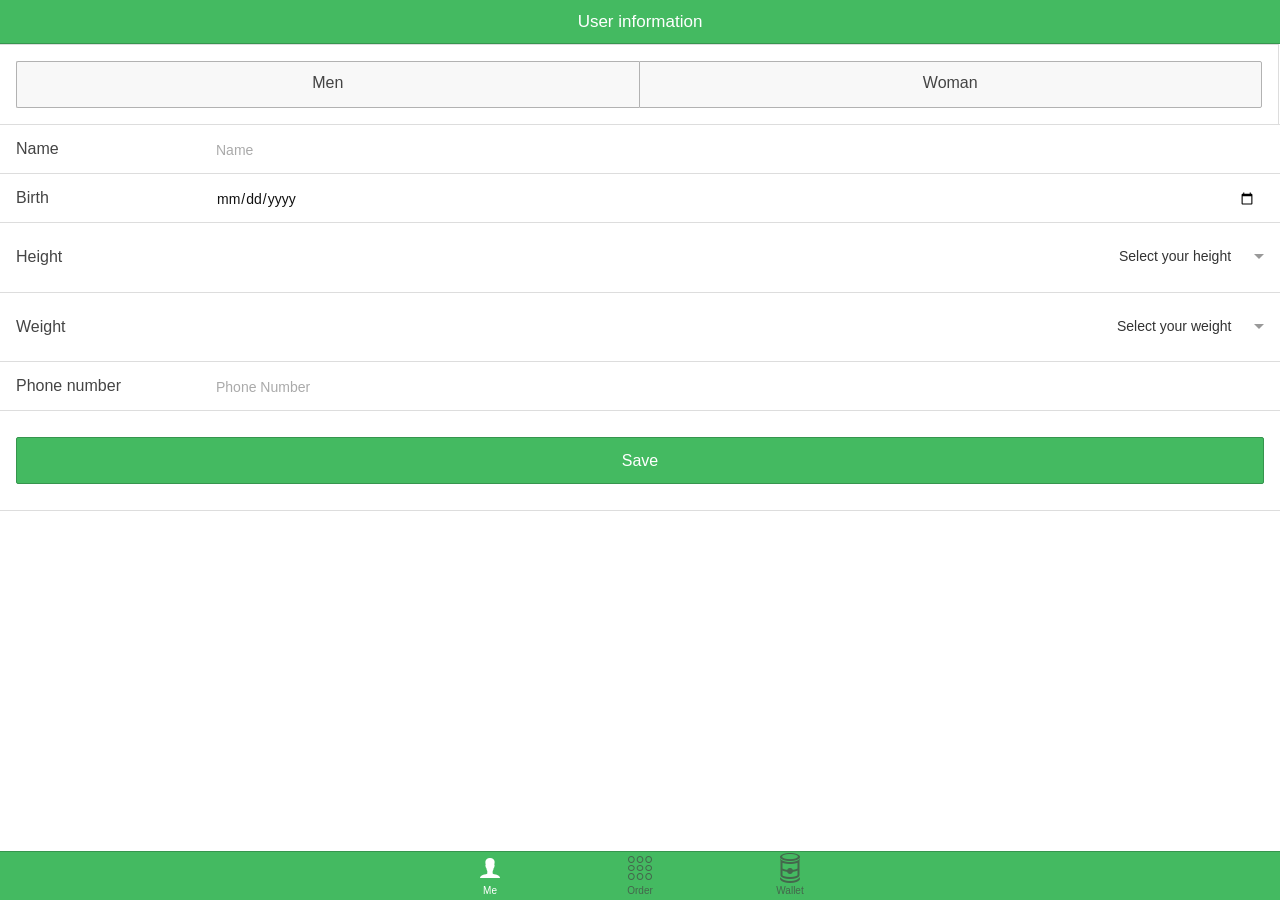
==== commit f156eb4e: "backup" ====
--- a/www/index.html
+++ b/www/index.html
@@ -16,9 +16,10 @@
     <script src="cordova.js"></script>
 
     <!-- your app's js -->
+    <script src="js/controllers.js"></script>
+    <script src="js/ordercontroller.js"></script>
+    <script src="js/services.js"></script>
     <script src="js/app.js"></script>
-    <script src="js/controllers.js"></script>
-    <script src="js/services.js"></script>
   </head>
   <body ng-app="starter">
     <!--
